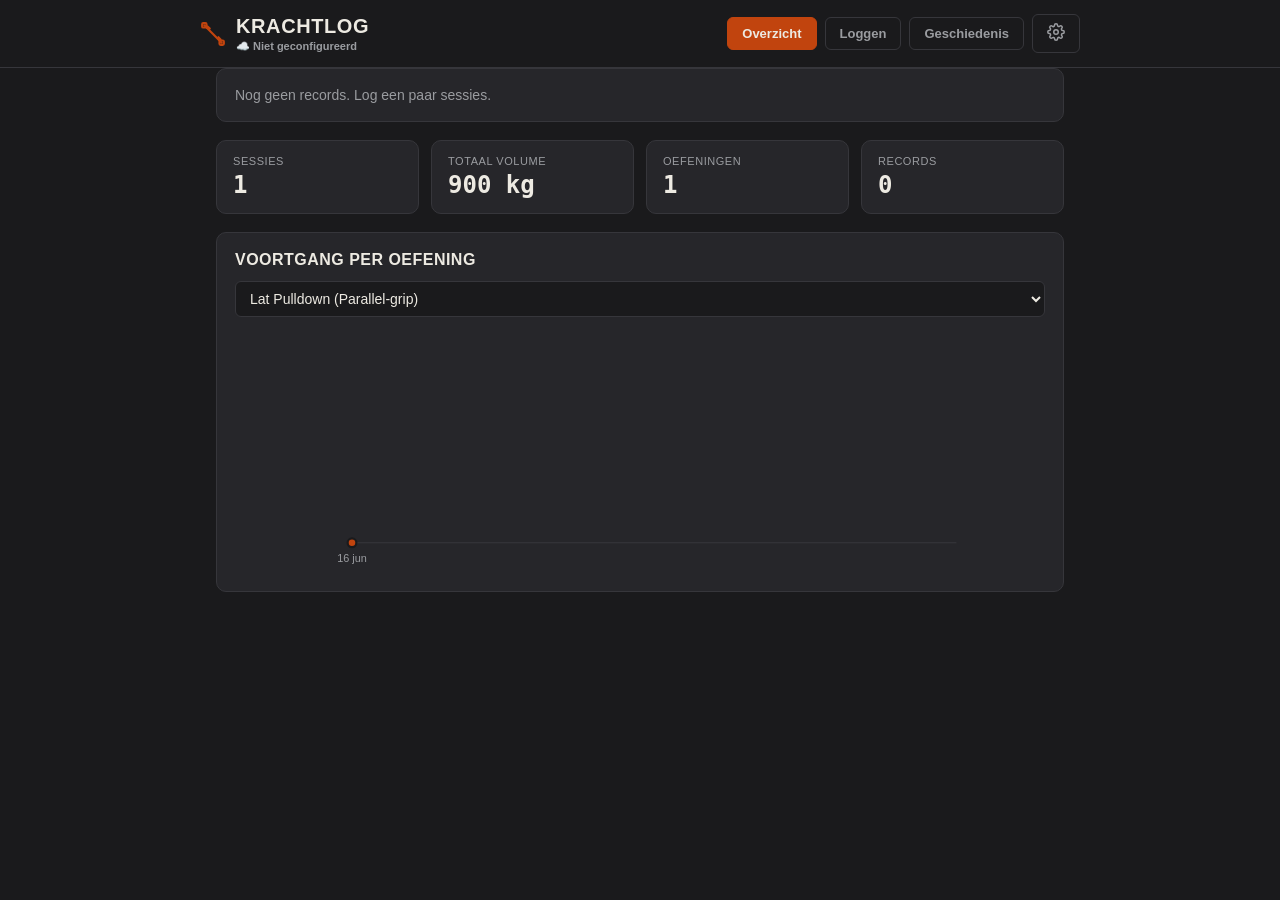
==== index.html @ 27d7403f "Rename main.html to index.html" ====
<!DOCTYPE html>
<html lang="nl">
<head>
<meta charset="UTF-8">
<meta name="viewport" content="width=device-width, initial-scale=1.0">
<title>KrachtLog Cloud</title>
<style>
  :root {  
    --graphite:#1A1A1C; --iron:#26262A; --border:#36363B;  
    --chalk:#EDEAE2; --steel:#9A9CA0; --rust:#C1440E; --brass:#C9A227;  
  }  
  * { box-sizing: border-box; }  
  body {  
    margin: 0; background: var(--graphite); color: var(--chalk);  
    font-family: -apple-system, BlinkMacSystemFont, "Segoe UI", Roboto, Helvetica, Arial, sans-serif;  
  }  
  .mono { font-family: ui-monospace, SFMono-Regular, Menlo, Consolas, monospace; }  
  .display { text-transform: uppercase; font-weight: 700; letter-spacing: 0.03em; }  
  .wrap { max-width: 880px; margin: 0 auto; padding: 0 16px; }  
  header { position: sticky; top: 0; z-index: 10; background: var(--graphite); border-bottom: 1px solid var(--border); }  
  .header-inner { display: flex; align-items: center; justify-content: space-between; flex-wrap: wrap; gap: 12px; padding: 14px 0; }  
  .brand { display: flex; align-items: center; gap: 10px; }  
  .brand-icon { width: 26px; height: 26px; flex-shrink: 0; }  
  .brand h1 { font-size: 20px; margin: 0; }  
  .brand p { margin: 1px 0 0; font-size: 11px; color: var(--steel); }  
  nav { display: flex; gap: 8px; flex-wrap: wrap; align-items: center; }  
  .tab-btn {  
    padding: 8px 14px; border-radius: 6px; font-size: 13px; font-weight: 600;  
    border: 1px solid var(--border); background: transparent; color: var(--steel); cursor: pointer;  
  }  
  .tab-btn.active { background: var(--rust); border-color: var(--rust); color: var(--chalk); }  
  main { padding: 20px 0 60px; }  
  .card { background: var(--iron); border: 1px solid var(--border); border-radius: 10px; padding: 18px; margin-bottom: 18px; }  
  .flex { display: flex; }  
  .between { justify-content: space-between; }  
  .center-v { align-items: center; }  
  .wrap-gap { flex-wrap: wrap; gap: 12px; }  
  .stat-grid { display: grid; grid-template-columns: repeat(2,1fr); gap: 12px; margin-bottom: 18px; }  
  @media (min-width: 640px) { .stat-grid { grid-template-columns: repeat(4,1fr); } }  
  .stat-card { background: var(--iron); border: 1px solid var(--border); border-radius: 10px; padding: 14px 16px; }  
  .stat-label { font-size: 11px; color: var(--steel); text-transform: uppercase; letter-spacing: 0.05em; }  
  .stat-value { font-size: 24px; font-weight: 600; margin-top: 4px; }  
  .section-title { font-size: 16px; font-weight: 600; margin: 0 0 12px; text-transform: uppercase; letter-spacing: 0.03em; }  
  input, select, textarea {  
    background: var(--graphite); border: 1px solid var(--border); border-radius: 6px;  
    padding: 8px 10px; color: var(--chalk); font-size: 14px; width: 100%; font-family: inherit;  
  }  
  input:focus, select:focus, textarea:focus, button:focus { outline: 2px solid var(--rust); outline-offset: 1px; }  
  .field { display: flex; flex-direction: column; gap: 4px; margin-bottom: 14px; }  
  .field-label { font-size: 11px; color: var(--steel); font-weight: 600; text-transform: uppercase; letter-spacing: 0.05em; }  
  .grid3 { display: grid; grid-template-columns: 1fr 1fr 1fr; gap: 10px; }  
  .btn-primary {  
    background: var(--rust); color: var(--chalk); border: none; border-radius: 6px;  
    padding: 10px 16px; font-weight: 600; font-size: 14px; cursor: pointer;  
    display: inline-flex; align-items: center; gap: 6px;  
  }  
  .btn-secondary {  
    background: transparent; border: 1px solid var(--border); color: var(--steel);  
    border-radius: 6px; padding: 8px 12px; cursor: pointer; font-size: 13px;  
  }  
  .btn-link { background: none; border: none; color: var(--steel); text-decoration: underline; cursor: pointer; font-size: 12px; }  
  .btn-danger { background: var(--rust); color: var(--chalk); border: none; border-radius: 4px; padding: 4px 8px; font-size: 11px; cursor: pointer; }  
  .icon-btn { background: transparent; border: none; color: var(--steel); cursor: pointer; padding: 4px; flex-shrink: 0; }  
  .error-text { color: var(--rust); font-size: 13px; margin-bottom: 10px; }  
  .empty { color: var(--steel); font-size: 14px; padding: 20px; text-align: center; }  
  .history-group { background: var(--iron); border: 1px solid var(--border); border-radius: 10px; overflow: hidden; margin-bottom: 12px; }  
  .history-head { display: flex; align-items: center; gap: 8px; padding: 10px 16px; border-bottom: 1px solid var(--border); background: rgba(255,255,255,0.02); }  
  .dot { width: 8px; height: 8px; border-radius: 50%; flex-shrink: 0; }  
  .history-row { display: flex; align-items: flex-start; justify-content: space-between; gap: 12px; padding: 10px 16px; border-bottom: 1px solid var(--border); }  
  .history-row:last-child { border-bottom: none; }  
  .pr-badge { font-size: 10px; font-weight: 700; color: var(--graphite); background: var(--brass); border-radius: 4px; padding: 1px 6px; letter-spacing: 0.04em; }  
  .notes { font-size: 12px; color: var(--steel); margin-top: 4px; font-style: italic; }  
  .plate-pr { display: flex; align-items: center; flex-shrink: 0; }  
  .plate-pr .bar { width: 20px; height: 6px; background: var(--steel); border-radius: 2px; }  
  .plate-pr .disc {  
    border-radius: 50%; display: flex; align-items: center; justify-content: center;  
    border: 3px solid var(--graphite); margin: 0 -2px; box-shadow: inset 0 0 0 4px rgba(0,0,0,0.18);  
  }  
  .toast {  
    position: fixed; bottom: 20px; left: 50%; transform: translateX(-50%);  
    background: var(--iron); border: 1px solid var(--brass); padding: 10px 18px;  
    border-radius: 8px; font-size: 13px; z-index: 50;  
  }  
  .banner { padding: 10px 14px; border-radius: 6px; background: rgba(193,68,14,0.15); border: 1px solid var(--rust); font-size: 13px; margin-bottom: 16px; }  
  .chart-svg { width: 100%; height: 240px; }  
  .search-wrap { position: relative; flex: 1; min-width: 160px; }  
  .search-wrap input { padding-left: 30px; }  
  .search-icon { position: absolute; left: 9px; top: 50%; transform: translateY(-50%); color: var(--steel); }  
  .privacy-note { margin: 2px 0 0; font-size: 11px; color: var(--steel); }  
  .cloud-status { font-size: 11px; font-weight: bold; margin-top: 2px; }
</style>
</head>
<body>
<div id="app"></div>

<script>
(function () {
  "use strict";

  var STORAGE_KEY = "krachtlog-entries-v1";
  var CONFIG_KEY = "krachtlog-gh-config";
  var ROUTINE_COLORS = { "Push": "#C1440E", "Pull A": "#C9A227", "Pull B": "#5C7A8A", "Legs": "#6B7A4A" };
  var FALLBACK_PALETTE = ["#8B6F9E", "#9E6F6F", "#6F9E8B", "#9E9E6F"];

  function routineColor(r) {
    if (ROUTINE_COLORS[r]) return ROUTINE_COLORS[r];
    var hash = 0;
    for (var i = 0; i < r.length; i++) hash = (hash * 31 + r.charCodeAt(i)) % FALLBACK_PALETTE.length;
    return FALLBACK_PALETTE[Math.abs(hash) % FALLBACK_PALETTE.length];
  }

  function esc(s) {
    return String(s == null ? "" : s).replace(/[&<>"']/g, function (c) {
      return { "&": "&amp;", "<": "&lt;", ">": "&gt;", '"': "&quot;", "'": "&#39;" }[c];
    });
  }

  var SEED_DATA = [
    { id: "s1", date: "2026-06-16", routine: "Pull A", exercise: "Lat Pulldown (Parallel-grip)", weight: 25, sets: 3, reps: 12, notes: "Strong focus on pulling from elbows" }
  ];

  // ---- state ----
  var entries = [];
  var config = { token: "", repo: "", username: "", filename: "gym-data.json" };
  var tab = "overzicht";
  var confirmDeleteId = null;
  var confirmWipe = false;
  var filterRoutine = "all";
  var search = "";
  var selectedExercise = "";
  var lastDate = todayISO();
  var lastRoutine = "";
  var toastMsg = "";
  var toastTimer = null;
  var syncState = "Niet geconfigureerd";

  function todayISO() {
    var d = new Date();
    return d.getFullYear() + "-" + String(d.getMonth() + 1).padStart(2, "0") + "-" + String(d.getDate()).padStart(2, "0");
  }

  // ---- Load initial config ----
  try {
    var rawConfig = localStorage.getItem(CONFIG_KEY);
    if (rawConfig) config = Object.assign(config, JSON.parse(rawConfig));
  } catch(e) {}

  // ---- Cloud Sync Mechanisms ----
  function isConfigured() {
    return config.token && config.repo && config.username;
  }

  function loadEntries() {
    // Fallback lokaal laden
    try {
      var raw = localStorage.getItem(STORAGE_KEY);
      if (raw) { entries = JSON.parse(raw); }
    } catch (e) { }

    if (!isConfigured()) {
      if (entries.length === 0) entries = SEED_DATA.slice();
      render();
      return;
    }

    syncState = "Laden uit GitHub...";
    render();

    var url = `https://api.github.com/repos/${config.username}/${config.repo}/contents/${config.filename}`;
    fetch(url, {
      headers: { "Authorization": "token " + config.token, "Cache-Control": "no-cache" }
    })
    .then(function(res) {
      if (res.status === 404) {
        // Bestand bestaat nog niet in repo, push huidige data direct
        saveEntries(true);
        throw new Error("NewFile");
      }
      return res.json();
    })
    .then(function(data) {
      var decoded = decodeURIComponent(escape(atob(data.content.replace(/\s/g, ""))));
      entries = JSON.parse(decoded);
      localStorage.setItem(STORAGE_KEY, decoded);
      syncState = "Gesynchroniseerd met GitHub";
      render();
    })
    .catch(function(err) {
      if (err.message !== "NewFile") {
        syncState = "Offline mode (Gebruikt lokale cache)";
        render();
      }
    });
  }

  function saveEntries(isInitial) {
    try { localStorage.setItem(STORAGE_KEY, JSON.stringify(entries)); } catch (e) {}

    if (!isConfigured()) { render(); return; }

    syncState = "Opslaan in GitHub...";
    render();

    var url = `https://api.github.com/repos/${config.username}/${config.repo}/contents/${config.filename}`;
    
    // Haal eerst de SHA op als het geen gedwongen initial push is
    fetch(url, {
      headers: { "Authorization": "token " + config.token, "Cache-Control": "no-cache" }
    })
    .then(function(res) { return res.status === 200 ? res.json() : { sha: null }; })
    .then(function(fileData) {
      var contentPayload = btoa(unescape(encodeURIComponent(JSON.stringify(entries, null, 2))));
      var bodyObj = {
        message: "Gym Log Update — " + new Date().toISOString(),
        content: contentPayload
      };
      if (fileData.sha) bodyObj.sha = fileData.sha;

      return fetch(url, {
        method: "PUT",
        headers: { "Authorization": "token " + config.token, "Content-Type": "application/json" },
        body: JSON.stringify(bodyObj)
      });
    })
    .then(function(res) {
      if (!res.ok) throw new Error();
      syncState = "Gesynchroniseerd met GitHub";
      showToast("Cloud-sync succesvol");
      render();
    })
    .catch(function() {
      syncState = "Fout bij opslaan! (Lokaal bewaard)";
      render();
    });
  }

  function formatDateNL(iso, opts) {
    var d = new Date(iso + "T00:00:00");
    return d.toLocaleDateString("nl-NL", opts || { day: "numeric", month: "long", year: "numeric" });
  }
  function formatDateShort(iso) {
    var d = new Date(iso + "T00:00:00");
    return d.toLocaleDateString("nl-NL", { day: "numeric", month: "short" });
  }

  function computeAnalytics(list) {
    var byExercise = {};
    list.forEach(function (e) { (byExercise[e.exercise] = byExercise[e.exercise] || []).push(e); });
    var prKeys = {};
    var dailyMaxMap = {};
    var exerciseSeries = {};
    Object.keys(byExercise).forEach(function (ex) {
      var byDate = {};
      byExercise[ex].forEach(function (e) { byDate[e.date] = Math.max(byDate[e.date] || 0, e.weight); });
      var dates = Object.keys(byDate).sort();
      var runningMax = -Infinity;
      var series = [];
      dates.forEach(function (d, i) {
        var w = byDate[d];
        var isPR = i > 0 && w > runningMax;
        if (isPR) prKeys[ex + "|" + d] = true;
        dailyMaxMap[ex + "|" + d] = w;
        series.push({ date: d, weight: w, isPR: isPR });
        runningMax = Math.max(runningMax, w);
      });
      exerciseSeries[ex] = series;
    });
    return { prKeys: prKeys, dailyMaxMap: dailyMaxMap, exerciseSeries: exerciseSeries };
  }

  function uniqueSorted(arr) {
    var seen = {}; var out = [];
    arr.forEach(function (v) { if (!seen[v]) { seen[v] = true; out.push(v); } });
    return out.sort();
  }

  function showToast(msg) {
    toastMsg = msg;
    var el = document.getElementById("toast");
    if (el) { el.textContent = msg; el.style.display = "block"; }
    if (toastTimer) clearTimeout(toastTimer);
    toastTimer = setTimeout(function () {
      toastMsg = "";
      var t = document.getElementById("toast");
      if (t) t.style.display = "none";
    }, 2200);
  }

  function buildChartSVG(series) {
    if (!series || series.length === 0) return '<div class="empty">Nog geen data voor deze oefening.</div>';
    var w = 600, h = 220, padL = 36, padR = 10, padT = 14, padB = 24;
    var weights = series.map(function (s) { return s.weight; });
    var minW = Math.min.apply(null, weights), maxW = Math.max.apply(null, weights);
    var range = (maxW - minW) || 1;
    var stepX = series.length > 1 ? (w - padL - padR) / (series.length - 1) : 0;
    function x(i) { return padL + i * stepX; }
    function y(val) { return h - padB - ((val - minW) / range) * (h - padT - padB); }
    var points = series.map(function (s, i) { return x(i) + "," + y(s.weight); }).join(" ");
    var dots = series.map(function (s, i) {
      var c = s.isPR ? "#C9A227" : "#C1440E";
      var r = s.isPR ? 6 : 4;
      return '<circle cx="' + x(i) + '" cy="' + y(s.weight) + '" r="' + r + '" fill="' + c + '" stroke="#1A1A1C" stroke-width="2"><title>' +
        esc(formatDateNL(s.date)) + " \u2014 " + s.weight + " kg" + (s.isPR ? " \u00b7 Nieuw record" : "") + "</title></circle>";
    }).join("");
    var showAll = series.length <= 6;
    var labels = series.map(function (s, i) {
      if (showAll || i === 0 || i === series.length - 1) {
        return '<text x="' + x(i) + '" y="' + (h - 6) + '" font-size="10" fill="#9A9CA0" text-anchor="middle">' + esc(formatDateShort(s.date)) + "</text>";
      }
      return "";
    }).join("");
    return '<svg viewBox="0 0 ' + w + " " + h + '" class="chart-svg" preserveAspectRatio="xMidYMid meet">' +
      '<line x1="' + padL + '" y1="' + (h - padB) + '" x2="' + (w - padR) + '" y2="' + (h - padB) + '" stroke="#36363B" />' +
      '<polyline points="' + points + '" fill="none" stroke="#C1440E" stroke-width="2" />' +
      dots + labels + "</svg>";
  }

  var ICON_DUMBBELL = '<svg class="brand-icon" viewBox="0 0 24 24" fill="none" stroke="#C1440E" stroke-width="2" stroke-linecap="round" stroke-linejoin="round"><path d="M6.5 6.5 17.5 17.5"/><path d="M4 4l2.5 2.5"/><path d="M17.5 17.5 20 20"/><rect x="2" y="2" width="4" height="4" rx="1"/><rect x="18" y="18" width="4" height="4" rx="1"/><path d="M9 7l-2-2"/><path d="M19 17l-2-2"/></svg>';
  var ICON_TROPHY = '<svg width="14" height="14" viewBox="0 0 24 24" fill="none" stroke="#C9A227" stroke-width="2"><path d="M8 21h8M12 17v4M7 4h10v5a5 5 0 0 1-10 0V4Z"/><path d="M7 5H4a3 3 0 0 0 3 4M17 5h3a3 3 0 0 1-3 4"/></svg>';
  var ICON_TRASH = '<svg width="15" height="15" viewBox="0 0 24 24" fill="none" stroke="currentColor" stroke-width="2"><path d="M3 6h18M8 6V4a2 2 0 0 1 2-2h4a2 2 0 0 1 2 2v2m3 0-1 14a2 2 0 0 1-2 2H7a2 2 0 0 1-2-2L4 6"/></svg>';
  var ICON_SEARCH = '<svg width="14" height="14" viewBox="0 0 24 24" fill="none" stroke="#9A9CA0" stroke-width="2"><circle cx="11" cy="11" r="7"/><path d="m20 20-3-3"/></svg>';
  var ICON_PLUS = '<svg width="16" height="16" viewBox="0 0 24 24" fill="none" stroke="currentColor" stroke-width="2"><path d="M12 5v14M5 12h14"/></svg>';
  var ICON_COG = '<svg width="18" height="18" viewBox="0 0 24 24" fill="none" stroke="currentColor" stroke-width="2" stroke-linecap="round" stroke-linejoin="round"><circle cx="12" cy="12" r="3"/><path d="M19.4 15a1.65 1.65 0 0 0 .33 1.82l.06.06a2 2 0 1 1-2.83 2.83l-.06-.06a1.65 1.65 0 0 0-1.82-.33 1.65 1.65 0 0 0-1 1.51V21a2 2 0 0 1-4 0v-.09A1.65 1.65 0 0 0 9 19.4a1.65 1.65 0 0 0-1.82.33l-.06.06a2 2 0 1 1-2.83-2.83l.06-.06a1.65 1.65 0 0 0 .33-1.82 1.65 1.65 0 0 0-1.51-1H3a2 2 0 0 1 0-4h.09A1.65 1.65 0 0 0 4.6 9a1.65 1.65 0 0 0-.33-1.82l-.06-.06a2 2 0 1 1 2.83-2.83l.06.06a1.65 1.65 0 0 0 1.82.33H9a1.65 1.65 0 0 0 1-1.51V3a2 2 0 0 1 4 0v.09a1.65 1.65 0 0 0 1 1.51 1.65 1.65 0 0 0 1.82-.33l.06-.06a2 2 0 1 1 2.83 2.83l-.06.06a1.65 1.65 0 0 0-.33 1.82V9a1.65 1.65 0 0 0 1.51 1H21a2 2 0 0 1 0 4h-.09a1.65 1.65 0 0 0-1.51 1z"/></svg>';

  function PlatePR(weight, maxScale, isPR) {
    var ratio = Math.min(Math.sqrt(weight / Math.max(maxScale, 1)), 1);
    var size = Math.round(30 + ratio * 46);
    var color = isPR ? "var(--brass)" : "var(--rust)";
    var fontSize = size > 60 ? 15 : 12;
    return '<div class="plate-pr"><div class="bar"></div>' +
      '<div class="disc" style="width:' + size + "px;height:" + size + "px;background:" + color + ';font-size:' + fontSize + 'px;">' + weight + "</div>" +
      '<div class="bar"></div></div>';
  }

  function getExerciseNames() { return uniqueSorted(entries.map(function (e) { return e.exercise; })); }
  function getRoutineNames() { return uniqueSorted(entries.map(function (e) { return e.routine; })); }

  function getStats(analytics) {
    var sessions = uniqueSorted(entries.map(function (e) { return e.date; })).length;
    var totalVolume = entries.reduce(function (sum, e) { return sum + e.weight * e.sets * e.reps; }, 0);
    return {
      sessions: sessions,
      totalVolume: Math.round(totalVolume),
      exerciseCount: getExerciseNames().length,
      prCount: Object.keys(analytics.prKeys).length
    };
  }

  function getLatestPR(analytics) {
    var bestDate = null;
    Object.keys(analytics.prKeys).forEach(function (k) {
      var d = k.split("|")[1];
      if (!bestDate || d > bestDate) bestDate = d;
    });
    if (!bestDate) return null;
    var candidates = entries.filter(function (e) {
      var key = e.exercise + "|" + e.date;
      return e.date === bestDate && analytics.prKeys[key] && e.weight === analytics.dailyMaxMap[key];
    });
    if (candidates.length === 0) return null;
    candidates.sort(function (a, b) { return b.weight - a.weight; });
    var top = candidates[0];
    var series = analytics.exerciseSeries[top.exercise] || [];
    var idx = -1;
    series.forEach(function (s, i) { if (s.date === top.date) idx = i; });
    var prevWeight = idx > 0 ? series[idx - 1].weight : null;
    return Object.assign({}, top, { others: candidates.length - 1, prevWeight: prevWeight });
  }

  function render() {
    var analytics = computeAnalytics(entries);
    var exerciseNames = getExerciseNames();
    if (!selectedExercise || exerciseNames.indexOf(selectedExercise) === -1) {
      var bestKey = null;
      Object.keys(analytics.prKeys).forEach(function (k) {
        if (!bestKey || k.split("|")[1] > bestKey.split("|")[1]) bestKey = k;
      });
      selectedExercise = bestKey ? bestKey.split("|")[0] : (exerciseNames[0] || "");
    }

    var html = "";
    html += '<div class="toast" id="toast" style="display:' + (toastMsg ? "block" : "none") + ';">' + esc(toastMsg) + "</div>";
    html += '<header><div class="wrap header-inner">';
    html += '<div class="brand">' + ICON_DUMBBELL + '<div><h1 class="display">KrachtLog</h1><div class="cloud-status" style="color:' + (syncState.indexOf('Gesynchroniseerd') !== -1 ? 'var(--brass)' : 'var(--steel)') + ';">☁️ ' + esc(syncState) + '</div></div></div>';
    html += "<nav>";
    [["overzicht", "Overzicht"], ["loggen", "Loggen"], ["geschiedenis", "Geschiedenis"], ["settings", ICON_COG]].forEach(function (t) {
      html += '<button class="tab-btn ' + (tab === t[0] ? "active" : "") + '" data-action="set-tab" data-tab="' + t[0] + '">' + t[1] + "</button>";
    });
    html += "</nav></div></header>";

    html += '<main class="wrap">';

    if (tab === "overzicht") html += renderOverzicht(analytics, exerciseNames);
    else if (tab === "loggen") html += renderLoggen();
    else if (tab === "settings") html += renderSettings();
    else html += renderGeschiedenis(analytics);

    html += "</main>";

    document.getElementById("app").innerHTML = html;

    if (tab === "overzicht") {
      var cc = document.getElementById("chart-container");
      if (cc) cc.innerHTML = buildChartSVG(analytics.exerciseSeries[selectedExercise]);
    }
  }

  function renderOverzicht(analytics, exerciseNames) {
    var html = "";
    var latestPR = getLatestPR(analytics);
    var maxW = Math.max.apply(null, entries.map(function (e) { return e.weight; }).concat([1]));

    if (latestPR) {
      var deltaTxt = "";
      if (latestPR.prevWeight != null) {
        var delta = (latestPR.weight - latestPR.prevWeight);
        deltaTxt = " \u00b7 +" + (Math.round(delta * 10) / 10) + " kg t.o.v. vorige keer";
      }
      var othersTxt = latestPR.others > 0 ? " \u00b7 +" + latestPR.others + (latestPR.others > 1 ? " andere records" : " ander record") + " die dag" : "";
      html += '<div class="card"><div class="flex between wrap-gap center-v">';
      html += '<div><div class="flex center-v" style="gap:6px;color:var(--brass);font-size:12px;font-weight:600;text-transform:uppercase;letter-spacing:.06em;">' + ICON_TROPHY + " Laatste record</div>";
      html += '<h2 style="font-family:inherit;font-size:22px;margin:6px 0 2px;font-weight:600;">' + esc(latestPR.exercise) + "</h2>";
      html += '<p style="margin:0;font-size:13px;color:var(--steel);">' + esc(formatDateNL(latestPR.date)) + deltaTxt + othersTxt + "</p></div>";
      html += PlatePR(latestPR.weight, maxW, true);
      html += "</div></div>";
    } else {
      html += '<div class="card" style="color:var(--steel);font-size:14px;">Nog geen records. Log een paar sessies.</div>';
    }

    var stats = getStats(analytics);
    html += '<div class="stat-grid">';
    [["Sessies", stats.sessions], ["Totaal volume", stats.totalVolume.toLocaleString("nl-NL") + " kg"], ["Oefeningen", stats.exerciseCount], ["Records", stats.prCount]].forEach(function (s) {
      html += '<div class="stat-card"><div class="stat-label">' + s[0] + '</div><div class="stat-value mono">' + s[1] + "</div></div>";
    });
    html += "</div>";

    html += '<div class="card">';
    html += '<div class="flex between wrap-gap center-v" style="margin-bottom:12px;"><h3 class="section-title" style="margin:0;">Voortgang per oefening</h3>';
    if (exerciseNames.length > 0) {
      html += '<select id="exercise-select">';
      exerciseNames.forEach(function (ex) {
        html += '<option value="' + esc(ex) + '"' + (ex === selectedExercise ? " selected" : "") + ">" + esc(ex) + "</option>";
      });
      html += "</select>";
    }
    html += '</div><div id="chart-container"></div></div>';
    return html;
  }

  function renderLoggen() {
    var routineNames = getRoutineNames();
    var exerciseNames = getExerciseNames();
    var html = '<form id="log-form" class="card" style="max-width:480px;">';
    html += '<h2 class="section-title">Sessie loggen</h2>';
    html += '<div class="field"><span class="field-label">Datum *</span><input type="date" name="date" value="' + esc(lastDate) + '"></div>';
    html += '<div class="field"><span class="field-label">Routine *</span><input list="routine-options" name="routine" value="' + esc(lastRoutine) + '" placeholder="bv. Push"><datalist id="routine-options">';
    routineNames.forEach(function (r) { html += '<option value="' + esc(r) + '">'; });
    html += '</datalist></div>';
    html += '<div class="field"><span class="field-label">Oefening *</span><input list="exercise-options" name="exercise" placeholder="bv. Lat Pulldown"><datalist id="exercise-options">';
    exerciseNames.forEach(function (x) { html += '<option value="' + esc(x) + '">'; });
    html += '</datalist></div>';
    html += '<div class="grid3">';
    html += '<div class="field"><span class="field-label">Gewicht (kg) *</span><input type="number" step="0.5" min="0" name="weight"></div>';
    html += '<div class="field"><span class="field-label">Sets *</span><input type="number" min="1" name="sets" value="3"></div>';
    html += '<div class="field"><span class="field-label">Reps *</span><input type="number" min="1" name="reps" value="12"></div>';
    html += '</div>';
    html += '<div class="field"><span class="field-label">Notities</span><textarea name="notes" rows="2" placeholder="Optioneel"></textarea></div>';
    html += '<div id="form-error" class="error-text" style="display:none;"></div>';
    html += '<button type="submit" class="btn-primary">' + ICON_PLUS + " Sessie toevoegen</button>";
    html += "</form>";
    return html;
  }

  function renderSettings() {
    var html = '<form id="settings-form" class="card" style="max-width:480px;">';
    html += '<h2 class="section-title">GitHub Sync Instellingen</h2>';
    html += '<p style="font-size:12px;color:var(--steel);">Sla je data op in een private GitHub repository om verlies te voorkomen.</p>';
    html += '<div class="field"><span class="field-label">GitHub Username</span><input type="text" name="username" value="' + esc(config.username) + '" placeholder="bv. janjansen"></div>';
    html += '<div class="field"><span class="field-label">Private Repo Naam</span><input type="text" name="repo" value="' + esc(config.repo) + '" placeholder="bv. gym-data"></div>';
    html += '<div class="field"><span class="field-label">Personal Access Token (PAT)</span><input type="password" name="token" value="' + esc(config.token) + '" placeholder="ghp_xxxxxxxxxxxx"></div>';
    html += '<button type="submit" class="btn-primary">Instellingen Opslaan</button>';
    html += '</form>';
    return html;
  }

  function buildHistoryListHTML(analytics) {
    var filtered = entries.filter(function (e) {
      if (filterRoutine !== "all" && e.routine !== filterRoutine) return false;
      if (search.trim() && e.exercise.toLowerCase().indexOf(search.trim().toLowerCase()) === -1) return false;
      return true;
    });
    var groups = {};
    var order = [];
    filtered.forEach(function (e) {
      if (!groups[e.date]) { groups[e.date] = []; order.push(e.date); }
      groups[e.date].push(e);
    });
    order.sort().reverse();

    var html = "";
    if (order.length === 0) html += '<div class="empty">Geen sessies gevonden.</div>';
    order.forEach(function (date) {
      var dayEntries = groups[date];
      html += '<div class="history-group"><div class="history-head"><span class="dot" style="background:' + routineColor(dayEntries[0].routine) + ';"></span>';
      html += '<span style="font-weight:600;font-size:14px;">' + esc(formatDateNL(date)) + '</span><span style="font-size:12px;color:var(--steel);">\u00b7 ' + esc(dayEntries[0].routine) + "</span></div><div>";
      dayEntries.forEach(function (entry) {
        var key = entry.exercise + "|" + entry.date;
        var isPRRow = analytics.prKeys[key] && entry.weight === analytics.dailyMaxMap[key];
        html += '<div class="history-row"><div style="flex:1;min-width:0;">';
        html += '<div class="flex center-v" style="gap:6px;flex-wrap:wrap;"><span style="font-weight:500;font-size:14px;">' + esc(entry.exercise) + "</span>";
        if (isPRRow) html += '<span class="pr-badge">PR</span>';
        html += "</div>";
        html += '<div class="mono" style="font-size:13px;color:var(--steel);margin-top:2px;">' + entry.weight + " kg \u00b7 " + entry.sets + " \u00d7 " + entry.reps + "</div>";
        if (entry.notes) html += '<div class="notes">' + esc(entry.notes) + "</div>";
        html += "</div>";
        if (confirmDeleteId === entry.id) {
          html += '<div class="flex center-v" style="gap:4px;flex-shrink:0;">';
          html += '<button class="btn-danger" data-action="confirm-delete" data-id="' + entry.id + '">Ja</button>';
          html += '<button class="btn-secondary" style="padding:4px 8px;font-size:11px;" data-action="cancel-delete">Nee</button></div>';
        } else {
          html += '<button class="icon-btn" data-action="ask-delete" data-id="' + entry.id + '" aria-label="Verwijderen">' + ICON_TRASH + "</button>";
        }
        html += "</div>";
      });
      html += "</div></div>";
    });
    return html;
  }

  function renderGeschiedenis(analytics) {
    var routineNames = getRoutineNames();
    var html = '<div class="card" style="margin-bottom:12px;"><div class="flex wrap-gap center-v">';
    html += '<select id="filter-routine" style="width:auto;"><option value="all">Alle routines</option>';
    routineNames.forEach(function (r) { html += '<option value="' + esc(r) + '"' + (r === filterRoutine ? " selected" : "") + ">" + esc(r) + "</option>"; });
    html += '</select>';
    html += '<div class="search-wrap">' + ICON_SEARCH.replace("<svg ", '<svg class="search-icon" ') + '<input id="search-input" placeholder="Zoek op oefening\u2026" value="' + esc(search) + '"></div>';
    html += "</div></div>";

    html += '<div id="history-list">' + buildHistoryListHTML(analytics) + "</div>";

    html += '<div style="margin-top:8px;text-align:right;">';
    if (confirmWipe) {
      html += '<span style="font-size:12px;color:var(--steel);">Weet je het zeker? ';
      html += '<button class="btn-link" data-action="confirm-wipe" style="color:var(--rust);font-weight:600;">Ja, wis alles</button> ';
      html += '<button class="btn-link" data-action="cancel-wipe">Annuleren</button></span>';
    } else {
      html += '<button class="btn-link" data-action="ask-wipe">Logboek lokaal wissen</button>';
    }
    html += "</div>";
    return html;
  }

  function handleAddEntry(form) {
    var date = form.elements["date"].value;
    var routine = form.elements["routine"].value.trim();
    var exercise = form.elements["exercise"].value.trim();
    var weight = parseFloat(form.elements["weight"].value);
    var sets = parseInt(form.elements["sets"].value, 10);
    var reps = parseInt(form.elements["reps"].value, 10);
    var notes = form.elements["notes"].value.trim();
    var errEl = document.getElementById("form-error");

    if (!date || !routine || !exercise || !form.elements["weight"].value || !form.elements["sets"].value || !form.elements["reps"].value) {
      errEl.textContent = "Vul alle verplichte velden in.";
      errEl.style.display = "block";
      return;
    }
    entries.push({
      id: "e-" + Date.now() + "-" + Math.random().toString(36).slice(2, 7),
      date: date, routine: routine, exercise: exercise, weight: weight, sets: sets, reps: reps, notes: notes
    });
    saveEntries();
    lastDate = date;
    lastRoutine = routine;
    showToast("Sessie toegevoegd");
    tab = "overzicht";
    render();
  }

  function handleSaveSettings(form) {
    config.username = form.elements["username"].value.trim();
    config.repo = form.elements["repo"].value.trim();
    config.token = form.elements["token"].value.trim();

    try {
      localStorage.setItem(CONFIG_KEY, JSON.stringify(config));
      showToast("Configificatie opgeslagen!");
      tab = "overzicht";
      loadEntries();
    } catch(e) {
      showToast("Opslaan config mislukt");
    }
  }

  // ---- event delegation ----
  document.addEventListener("click", function (e) {
    var el = e.target.closest("[data-action]");
    if (!el) return;
    var action = el.dataset.action;
    var id = el.dataset.id;
    if (action === "set-tab") { tab = el.dataset.tab; confirmDeleteId = null; render(); }
    else if (action === "ask-delete") { confirmDeleteId = id; var analytics = computeAnalytics(entries); document.getElementById("history-list").innerHTML = buildHistoryListHTML(analytics); }
    else if (action === "cancel-delete") { confirmDeleteId = null; var analytics = computeAnalytics(entries); document.getElementById("history-list").innerHTML = buildHistoryListHTML(analytics); }
    else if (action === "confirm-delete") {
      entries = entries.filter(function (x) { return x.id !== id; });
      saveEntries(); confirmDeleteId = null; showToast("Sessie verwijderd"); render();
    }
    else if (action === "ask-wipe") { confirmWipe = true; render(); }
    else if (action === "cancel-wipe") { confirmWipe = false; render(); }
    else if (action === "confirm-wipe") { entries = []; saveEntries(); confirmWipe = false; showToast("Logboek gewist"); render(); }
  });

  document.addEventListener("change", function (e) {
    if (e.target.id === "filter-routine") { filterRoutine = e.target.value; var analytics = computeAnalytics(entries); document.getElementById("history-list").innerHTML = buildHistoryListHTML(analytics); }
    else if (e.target.id === "exercise-select") { selectedExercise = e.target.value; var analytics = computeAnalytics(entries); document.getElementById("chart-container").innerHTML = buildChartSVG(analytics.exerciseSeries[selectedExercise]); }
  });

  document.addEventListener("input", function (e) {
    if (e.target.id === "search-input") { search = e.target.value; var analytics = computeAnalytics(entries); document.getElementById("history-list").innerHTML = buildHistoryListHTML(analytics); }
  });

  document.addEventListener("submit", function (e) {
    if (e.target.id === "log-form") { e.preventDefault(); handleAddEntry(e.target); }
    if (e.target.id === "settings-form") { e.preventDefault(); handleSaveSettings(e.target); }
  });

  // ---- init ----
  loadEntries();
})();
</script>
</body>
</html>
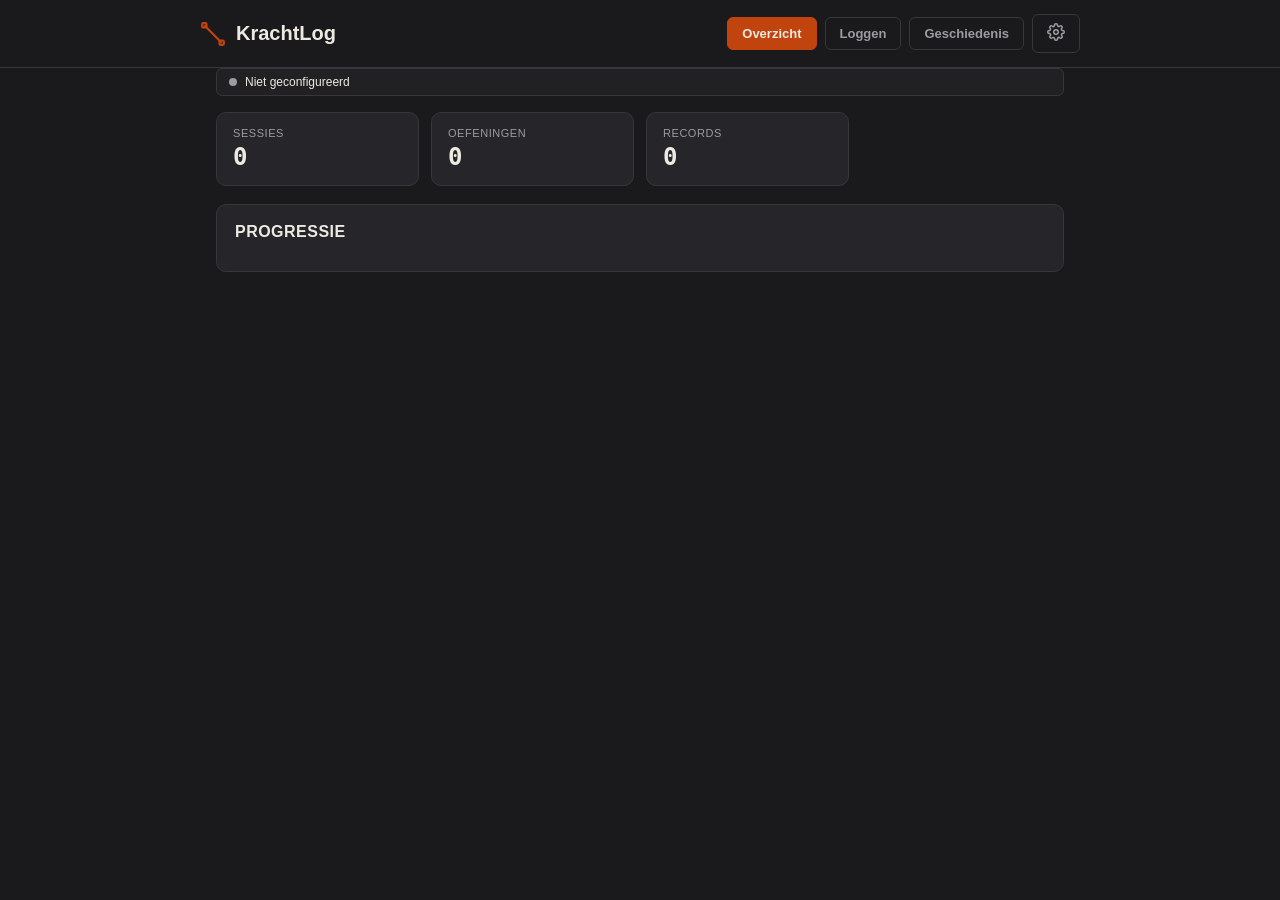
==== commit 5145af49: "Update fmt.Println message from 'Hello' to 'Goodbye'" ====
--- a/index.html
+++ b/index.html
@@ -3,7 +3,7 @@
 <head>
 <meta charset="UTF-8">
 <meta name="viewport" content="width=device-width, initial-scale=1.0">
-<title>KrachtLog Cloud</title>
+<title>KrachtLog</title>
 <style>
   :root {  
     --graphite:#1A1A1C; --iron:#26262A; --border:#36363B;  
@@ -22,7 +22,6 @@
   .brand { display: flex; align-items: center; gap: 10px; }  
   .brand-icon { width: 26px; height: 26px; flex-shrink: 0; }  
   .brand h1 { font-size: 20px; margin: 0; }  
-  .brand p { margin: 1px 0 0; font-size: 11px; color: var(--steel); }  
   nav { display: flex; gap: 8px; flex-wrap: wrap; align-items: center; }  
   .tab-btn {  
     padding: 8px 14px; border-radius: 6px; font-size: 13px; font-weight: 600;  
@@ -76,18 +75,17 @@
     border-radius: 50%; display: flex; align-items: center; justify-content: center;  
     border: 3px solid var(--graphite); margin: 0 -2px; box-shadow: inset 0 0 0 4px rgba(0,0,0,0.18);  
   }  
+  .cloud-bar { display: flex; align-items: center; gap: 8px; padding: 6px 12px; font-size: 12px; border-radius: 6px; margin-bottom: 16px; background: rgba(255,255,255,0.03); border: 1px solid var(--border); }  
+  .cloud-log { font-family: ui-monospace, monospace; font-size: 11px; background: #111; color: #ff8888; border: 1px solid var(--rust); padding: 8px; border-radius: 4px; margin-top: 8px; display: none; white-space: pre-wrap; word-break: break-all; }  
   .toast {  
     position: fixed; bottom: 20px; left: 50%; transform: translateX(-50%);  
     background: var(--iron); border: 1px solid var(--brass); padding: 10px 18px;  
     border-radius: 8px; font-size: 13px; z-index: 50;  
   }  
-  .banner { padding: 10px 14px; border-radius: 6px; background: rgba(193,68,14,0.15); border: 1px solid var(--rust); font-size: 13px; margin-bottom: 16px; }  
   .chart-svg { width: 100%; height: 240px; }  
   .search-wrap { position: relative; flex: 1; min-width: 160px; }  
   .search-wrap input { padding-left: 30px; }  
   .search-icon { position: absolute; left: 9px; top: 50%; transform: translateY(-50%); color: var(--steel); }  
-  .privacy-note { margin: 2px 0 0; font-size: 11px; color: var(--steel); }  
-  .cloud-status { font-size: 11px; font-weight: bold; margin-top: 2px; }
 </style>
 </head>
 <body>
@@ -97,8 +95,7 @@
 (function () {
   "use strict";
 
-  var STORAGE_KEY = "krachtlog-entries-v1";
-  var CONFIG_KEY = "krachtlog-gh-config";
+  var LOCAL_BACKUP_KEY = "krachtlog-local-fallback";
   var ROUTINE_COLORS = { "Push": "#C1440E", "Pull A": "#C9A227", "Pull B": "#5C7A8A", "Legs": "#6B7A4A" };
   var FALLBACK_PALETTE = ["#8B6F9E", "#9E6F6F", "#6F9E8B", "#9E9E6F"];
 
@@ -115,149 +112,145 @@
     });
   }
 
-  var SEED_DATA = [
-    { id: "s1", date: "2026-06-16", routine: "Pull A", exercise: "Lat Pulldown (Parallel-grip)", weight: 25, sets: 3, reps: 12, notes: "Strong focus on pulling from elbows" }
-  ];
-
-  // ---- state ----
+  // --- State ---
+  var config = { user: "", repo: "", token: "" };
   var entries = [];
-  var config = { token: "", repo: "", username: "", filename: "gym-data.json" };
+  var fileSha = null;
+  var cloudState = "unconfigured"; // 'unconfigured', 'loading', 'synced', 'error'
+  var cloudErrorLog = "";
   var tab = "overzicht";
+  
   var confirmDeleteId = null;
   var confirmWipe = false;
   var filterRoutine = "all";
   var search = "";
   var selectedExercise = "";
+  
   var lastDate = todayISO();
   var lastRoutine = "";
   var toastMsg = "";
   var toastTimer = null;
-  var syncState = "Niet geconfigureerd";
 
   function todayISO() {
     var d = new Date();
     return d.getFullYear() + "-" + String(d.getMonth() + 1).padStart(2, "0") + "-" + String(d.getDate()).padStart(2, "0");
   }
 
-  // ---- Load initial config ----
+  // Load configuration from local storage
   try {
-    var rawConfig = localStorage.getItem(CONFIG_KEY);
-    if (rawConfig) config = Object.assign(config, JSON.parse(rawConfig));
+    var savedConfig = localStorage.getItem("krachtlog-config-v2");
+    if (savedConfig) config = JSON.parse(savedConfig);
+    var savedLocal = localStorage.getItem(LOCAL_BACKUP_KEY);
+    if (savedLocal) entries = JSON.parse(savedLocal);
   } catch(e) {}
 
-  // ---- Cloud Sync Mechanisms ----
-  function isConfigured() {
-    return config.token && config.repo && config.username;
-  }
-
-  function loadEntries() {
-    // Fallback lokaal laden
-    try {
-      var raw = localStorage.getItem(STORAGE_KEY);
-      if (raw) { entries = JSON.parse(raw); }
-    } catch (e) { }
-
-    if (!isConfigured()) {
-      if (entries.length === 0) entries = SEED_DATA.slice();
+  function saveConfig() {
+    try { localStorage.setItem("krachtlog-config-v2", JSON.stringify(config)); } catch(e) {}
+  }
+  function saveLocalFallback() {
+    try { localStorage.setItem(LOCAL_BACKUP_KEY, JSON.stringify(entries)); } catch(e) {}
+  }
+
+  // --- GitHub API Sync engine ---
+  async function apiRequest(method, body) {
+    var url = "https://api.github.com/repos/" + config.user + "/" + config.repo + "/contents/gym-data.json";
+    var headers = {
+      "Authorization": "token " + config.token,
+      "Accept": "application/vnd.github.v3+json",
+      "Content-Type": "application/json"
+    };
+    var options = { method: method, headers: headers };
+    if (body) options.body = JSON.stringify(body);
+    return fetch(url, options);
+  }
+
+  async function syncFromCloud() {
+    if (!config.user || !config.repo || !config.token) {
+      cloudState = "unconfigured";
       render();
       return;
     }
-
-    syncState = "Laden uit GitHub...";
+    cloudState = "loading";
+    cloudErrorLog = "";
     render();
 
-    var url = `https://api.github.com/repos/${config.username}/${config.repo}/contents/${config.filename}`;
-    fetch(url, {
-      headers: { "Authorization": "token " + config.token, "Cache-Control": "no-cache" }
-    })
-    .then(function(res) {
+    try {
+      var res = await apiRequest("GET");
       if (res.status === 404) {
-        // Bestand bestaat nog niet in repo, push huidige data direct
-        saveEntries(true);
-        throw new Error("NewFile");
+        // Create initial file if not found
+        cloudErrorLog = "gym-data.json niet gevonden. Poging tot aanmaken...";
+        var createRes = await apiRequest("PUT", {
+          message: "Initialiseer logboek",
+          content: btoa(JSON.stringify(entries, null, 2))
+        });
+        if (createRes.ok) {
+          var data = await createRes.json();
+          fileSha = data.content.sha;
+          cloudState = "synced";
+        } else {
+          var errData = await createRes.json();
+          throw new Error("Aanmaken mislukt: " + errData.message);
+        }
+      } else if (res.ok) {
+        var data = await res.json();
+        fileSha = data.sha;
+        var rawContent = atob(data.content.replace(/\s/g, ''));
+        entries = JSON.parse(rawContent);
+        saveLocalFallback();
+        cloudState = "synced";
+      } else {
+        var errData = await res.json();
+        throw new Error("Server antwoordde met status " + res.status + ": " + errData.message);
       }
-      return res.json();
-    })
-    .then(function(data) {
-      var decoded = decodeURIComponent(escape(atob(data.content.replace(/\s/g, ""))));
-      entries = JSON.parse(decoded);
-      localStorage.setItem(STORAGE_KEY, decoded);
-      syncState = "Gesynchroniseerd met GitHub";
-      render();
-    })
-    .catch(function(err) {
-      if (err.message !== "NewFile") {
-        syncState = "Offline mode (Gebruikt lokale cache)";
-        render();
+    } catch(err) {
+      cloudState = "error";
+      cloudErrorLog = err.message;
+    }
+    render();
+  }
+
+  async function pushToCloud(updatedEntries) {
+    if (cloudState !== "synced" && cloudState !== "error") return;
+    try {
+      var body = {
+        message: "Update logboek: " + todayISO(),
+        content: btoa(JSON.stringify(updatedEntries, null, 2)),
+        sha: fileSha
+      };
+      var res = await apiRequest("PUT", body);
+      if (res.ok) {
+        var data = await res.json();
+        fileSha = data.content.sha;
+        entries = updatedEntries;
+        saveLocalFallback();
+        cloudState = "synced";
+        cloudErrorLog = "";
+      } else {
+        var errData = await res.json();
+        throw new Error("Push mislukt: " + errData.message);
       }
-    });
-  }
-
-  function saveEntries(isInitial) {
-    try { localStorage.setItem(STORAGE_KEY, JSON.stringify(entries)); } catch (e) {}
-
-    if (!isConfigured()) { render(); return; }
-
-    syncState = "Opslaan in GitHub...";
+    } catch (err) {
+      cloudState = "error";
+      cloudErrorLog = "Wijziging lokaal bewaard, maar cloud-push faalde: " + err.message;
+      entries = updatedEntries;
+      saveLocalFallback();
+    }
     render();
-
-    var url = `https://api.github.com/repos/${config.username}/${config.repo}/contents/${config.filename}`;
-    
-    // Haal eerst de SHA op als het geen gedwongen initial push is
-    fetch(url, {
-      headers: { "Authorization": "token " + config.token, "Cache-Control": "no-cache" }
-    })
-    .then(function(res) { return res.status === 200 ? res.json() : { sha: null }; })
-    .then(function(fileData) {
-      var contentPayload = btoa(unescape(encodeURIComponent(JSON.stringify(entries, null, 2))));
-      var bodyObj = {
-        message: "Gym Log Update — " + new Date().toISOString(),
-        content: contentPayload
-      };
-      if (fileData.sha) bodyObj.sha = fileData.sha;
-
-      return fetch(url, {
-        method: "PUT",
-        headers: { "Authorization": "token " + config.token, "Content-Type": "application/json" },
-        body: JSON.stringify(bodyObj)
-      });
-    })
-    .then(function(res) {
-      if (!res.ok) throw new Error();
-      syncState = "Gesynchroniseerd met GitHub";
-      showToast("Cloud-sync succesvol");
-      render();
-    })
-    .catch(function() {
-      syncState = "Fout bij opslaan! (Lokaal bewaard)";
-      render();
-    });
-  }
-
-  function formatDateNL(iso, opts) {
-    var d = new Date(iso + "T00:00:00");
-    return d.toLocaleDateString("nl-NL", opts || { day: "numeric", month: "long", year: "numeric" });
-  }
-  function formatDateShort(iso) {
-    var d = new Date(iso + "T00:00:00");
-    return d.toLocaleDateString("nl-NL", { day: "numeric", month: "short" });
-  }
-
+  }
+
+  // --- Analytics engine ---
   function computeAnalytics(list) {
     var byExercise = {};
     list.forEach(function (e) { (byExercise[e.exercise] = byExercise[e.exercise] || []).push(e); });
-    var prKeys = {};
-    var dailyMaxMap = {};
-    var exerciseSeries = {};
+    var prKeys = {}; var dailyMaxMap = {}; var exerciseSeries = {};
     Object.keys(byExercise).forEach(function (ex) {
       var byDate = {};
       byExercise[ex].forEach(function (e) { byDate[e.date] = Math.max(byDate[e.date] || 0, e.weight); });
       var dates = Object.keys(byDate).sort();
-      var runningMax = -Infinity;
-      var series = [];
+      var runningMax = -Infinity; var series = [];
       dates.forEach(function (d, i) {
         var w = byDate[d];
-        var isPR = i > 0 && w > runningMax;
+        var isPR = i === 0 || w > runningMax;
         if (isPR) prKeys[ex + "|" + d] = true;
         dailyMaxMap[ex + "|" + d] = w;
         series.push({ date: d, weight: w, isPR: isPR });
@@ -268,6 +261,15 @@
     return { prKeys: prKeys, dailyMaxMap: dailyMaxMap, exerciseSeries: exerciseSeries };
   }
 
+  function formatDateNL(iso, opts) {
+    if(!iso) return "";
+    var d = new Date(iso + "T00:00:00");
+    return d.toLocaleDateString("nl-NL", opts || { day: "numeric", month: "long", year: "numeric" });
+  }
+  function formatDateShort(iso) {
+    var d = new Date(iso + "T00:00:00");
+    return d.toLocaleDateString("nl-NL", { day: "numeric", month: "short" });
+  }
   function uniqueSorted(arr) {
     var seen = {}; var out = [];
     arr.forEach(function (v) { if (!seen[v]) { seen[v] = true; out.push(v); } });
@@ -280,14 +282,19 @@
     if (el) { el.textContent = msg; el.style.display = "block"; }
     if (toastTimer) clearTimeout(toastTimer);
     toastTimer = setTimeout(function () {
-      toastMsg = "";
-      var t = document.getElementById("toast");
-      if (t) t.style.display = "none";
+      toastMsg = ""; var t = document.getElementById("toast"); if (t) t.style.display = "none";
     }, 2200);
   }
 
+  // --- UI Templates ---
+  var ICON_DUMBBELL = '<svg class="brand-icon" viewBox="0 0 24 24" fill="none" stroke="#C1440E" stroke-width="2"><path d="M6.5 6.5 17.5 17.5M4 4l2.5 2.5M17.5 17.5 20 20"/><rect x="2" y="2" width="4" height="4" rx="1"/><rect x="18" y="18" width="4" height="4" rx="1"/></svg>';
+  var ICON_GEAR = '<svg width="18" height="18" viewBox="0 0 24 24" fill="none" stroke="currentColor" stroke-width="2"><circle cx="12" cy="12" r="3"/><path d="M19.4 15a1.65 1.65 0 0 0 .33 1.82l.06.06a2 2 0 1 1-2.83 2.83l-.06-.06a1.65 1.65 0 0 0-1.82-.33 1.65 1.65 0 0 0-1 1.51V21a2 2 0 0 1-4 0v-.09A1.65 1.65 0 0 0 9 19.4a1.65 1.65 0 0 0-1.82.33l-.06.06a2 2 0 1 1-2.83-2.83l.06-.06a1.65 1.65 0 0 0 .33-1.82 1.65 1.65 0 0 0-1.51-1H3a2 2 0 0 1 0-4h.09A1.65 1.65 0 0 0 4.6 9a1.65 1.65 0 0 0-.33-1.82l-.06-.06a2 2 0 1 1 2.83-2.83l.06.06a1.65 1.65 0 0 0 1.82.33H9a1.65 1.65 0 0 0 1-1.51V3a2 2 0 0 1 4 0v.09a1.65 1.65 0 0 0 1 1.51 1.65 1.65 0 0 0 1.82-.33l.06-.06a2 2 0 1 1 2.83 2.83l-.06.06a1.65 1.65 0 0 0-.33 1.82V9a1.65 1.65 0 0 0 1.51 1H21a2 2 0 0 1 0 4h-.09a1.65 1.65 0 0 0-1.51 1z"/></svg>';
+  var ICON_TROPHY = '<svg width="14" height="14" viewBox="0 0 24 24" fill="none" stroke="#C9A227" stroke-width="2"><path d="M8 21h8M12 17v4M7 4h10v5a5 5 0 0 1-10 0V4Z"/><path d="M7 5H4a3 3 0 0 0 3 4M17 5h3a3 3 0 0 1-3 4"/></svg>';
+  var ICON_TRASH = '<svg width="15" height="15" viewBox="0 0 24 24" fill="none" stroke="currentColor" stroke-width="2"><path d="M3 6h18M8 6V4a2 2 0 0 1 2-2h4a2 2 0 0 1 2 2v2m3 0-1 14a2 2 0 0 1-2 2H7a2 2 0 0 1-2-2L4 6"/></svg>';
+  var ICON_SEARCH = '<svg width="14" height="14" viewBox="0 0 24 24" fill="none" stroke="#9A9CA0" stroke-width="2"><circle cx="11" cy="11" r="7"/><path d="m20 20-3-3"/></svg>';
+
   function buildChartSVG(series) {
-    if (!series || series.length === 0) return '<div class="empty">Nog geen data voor deze oefening.</div>';
+    if (!series || series.length === 0) return '<div class="empty">Geen progressiedata.</div>';
     var w = 600, h = 220, padL = 36, padR = 10, padT = 14, padB = 24;
     var weights = series.map(function (s) { return s.weight; });
     var minW = Math.min.apply(null, weights), maxW = Math.max.apply(null, weights);
@@ -297,10 +304,7 @@
     function y(val) { return h - padB - ((val - minW) / range) * (h - padT - padB); }
     var points = series.map(function (s, i) { return x(i) + "," + y(s.weight); }).join(" ");
     var dots = series.map(function (s, i) {
-      var c = s.isPR ? "#C9A227" : "#C1440E";
-      var r = s.isPR ? 6 : 4;
-      return '<circle cx="' + x(i) + '" cy="' + y(s.weight) + '" r="' + r + '" fill="' + c + '" stroke="#1A1A1C" stroke-width="2"><title>' +
-        esc(formatDateNL(s.date)) + " \u2014 " + s.weight + " kg" + (s.isPR ? " \u00b7 Nieuw record" : "") + "</title></circle>";
+      return '<circle cx="' + x(i) + '" cy="' + y(s.weight) + '" r="' + (s.isPR ? 6 : 4) + '" fill="' + (s.isPR ? "#C9A227" : "#C1440E") + '" stroke="#1A1A1C" stroke-width="2"/>';
     }).join("");
     var showAll = series.length <= 6;
     var labels = series.map(function (s, i) {
@@ -309,323 +313,224 @@
       }
       return "";
     }).join("");
-    return '<svg viewBox="0 0 ' + w + " " + h + '" class="chart-svg" preserveAspectRatio="xMidYMid meet">' +
+    return '<svg viewBox="0 0 ' + w + " " + h + '" class="chart-svg">' +
       '<line x1="' + padL + '" y1="' + (h - padB) + '" x2="' + (w - padR) + '" y2="' + (h - padB) + '" stroke="#36363B" />' +
       '<polyline points="' + points + '" fill="none" stroke="#C1440E" stroke-width="2" />' +
       dots + labels + "</svg>";
   }
 
-  var ICON_DUMBBELL = '<svg class="brand-icon" viewBox="0 0 24 24" fill="none" stroke="#C1440E" stroke-width="2" stroke-linecap="round" stroke-linejoin="round"><path d="M6.5 6.5 17.5 17.5"/><path d="M4 4l2.5 2.5"/><path d="M17.5 17.5 20 20"/><rect x="2" y="2" width="4" height="4" rx="1"/><rect x="18" y="18" width="4" height="4" rx="1"/><path d="M9 7l-2-2"/><path d="M19 17l-2-2"/></svg>';
-  var ICON_TROPHY = '<svg width="14" height="14" viewBox="0 0 24 24" fill="none" stroke="#C9A227" stroke-width="2"><path d="M8 21h8M12 17v4M7 4h10v5a5 5 0 0 1-10 0V4Z"/><path d="M7 5H4a3 3 0 0 0 3 4M17 5h3a3 3 0 0 1-3 4"/></svg>';
-  var ICON_TRASH = '<svg width="15" height="15" viewBox="0 0 24 24" fill="none" stroke="currentColor" stroke-width="2"><path d="M3 6h18M8 6V4a2 2 0 0 1 2-2h4a2 2 0 0 1 2 2v2m3 0-1 14a2 2 0 0 1-2 2H7a2 2 0 0 1-2-2L4 6"/></svg>';
-  var ICON_SEARCH = '<svg width="14" height="14" viewBox="0 0 24 24" fill="none" stroke="#9A9CA0" stroke-width="2"><circle cx="11" cy="11" r="7"/><path d="m20 20-3-3"/></svg>';
-  var ICON_PLUS = '<svg width="16" height="16" viewBox="0 0 24 24" fill="none" stroke="currentColor" stroke-width="2"><path d="M12 5v14M5 12h14"/></svg>';
-  var ICON_COG = '<svg width="18" height="18" viewBox="0 0 24 24" fill="none" stroke="currentColor" stroke-width="2" stroke-linecap="round" stroke-linejoin="round"><circle cx="12" cy="12" r="3"/><path d="M19.4 15a1.65 1.65 0 0 0 .33 1.82l.06.06a2 2 0 1 1-2.83 2.83l-.06-.06a1.65 1.65 0 0 0-1.82-.33 1.65 1.65 0 0 0-1 1.51V21a2 2 0 0 1-4 0v-.09A1.65 1.65 0 0 0 9 19.4a1.65 1.65 0 0 0-1.82.33l-.06.06a2 2 0 1 1-2.83-2.83l.06-.06a1.65 1.65 0 0 0 .33-1.82 1.65 1.65 0 0 0-1.51-1H3a2 2 0 0 1 0-4h.09A1.65 1.65 0 0 0 4.6 9a1.65 1.65 0 0 0-.33-1.82l-.06-.06a2 2 0 1 1 2.83-2.83l.06.06a1.65 1.65 0 0 0 1.82.33H9a1.65 1.65 0 0 0 1-1.51V3a2 2 0 0 1 4 0v.09a1.65 1.65 0 0 0 1 1.51 1.65 1.65 0 0 0 1.82-.33l.06-.06a2 2 0 1 1 2.83 2.83l-.06.06a1.65 1.65 0 0 0-.33 1.82V9a1.65 1.65 0 0 0 1.51 1H21a2 2 0 0 1 0 4h-.09a1.65 1.65 0 0 0-1.51 1z"/></svg>';
-
-  function PlatePR(weight, maxScale, isPR) {
-    var ratio = Math.min(Math.sqrt(weight / Math.max(maxScale, 1)), 1);
-    var size = Math.round(30 + ratio * 46);
-    var color = isPR ? "var(--brass)" : "var(--rust)";
-    var fontSize = size > 60 ? 15 : 12;
-    return '<div class="plate-pr"><div class="bar"></div>' +
-      '<div class="disc" style="width:' + size + "px;height:" + size + "px;background:" + color + ';font-size:' + fontSize + 'px;">' + weight + "</div>" +
-      '<div class="bar"></div></div>';
-  }
-
-  function getExerciseNames() { return uniqueSorted(entries.map(function (e) { return e.exercise; })); }
-  function getRoutineNames() { return uniqueSorted(entries.map(function (e) { return e.routine; })); }
-
-  function getStats(analytics) {
-    var sessions = uniqueSorted(entries.map(function (e) { return e.date; })).length;
-    var totalVolume = entries.reduce(function (sum, e) { return sum + e.weight * e.sets * e.reps; }, 0);
-    return {
-      sessions: sessions,
-      totalVolume: Math.round(totalVolume),
-      exerciseCount: getExerciseNames().length,
-      prCount: Object.keys(analytics.prKeys).length
-    };
-  }
-
-  function getLatestPR(analytics) {
-    var bestDate = null;
-    Object.keys(analytics.prKeys).forEach(function (k) {
-      var d = k.split("|")[1];
-      if (!bestDate || d > bestDate) bestDate = d;
-    });
-    if (!bestDate) return null;
-    var candidates = entries.filter(function (e) {
-      var key = e.exercise + "|" + e.date;
-      return e.date === bestDate && analytics.prKeys[key] && e.weight === analytics.dailyMaxMap[key];
-    });
-    if (candidates.length === 0) return null;
-    candidates.sort(function (a, b) { return b.weight - a.weight; });
-    var top = candidates[0];
-    var series = analytics.exerciseSeries[top.exercise] || [];
-    var idx = -1;
-    series.forEach(function (s, i) { if (s.date === top.date) idx = i; });
-    var prevWeight = idx > 0 ? series[idx - 1].weight : null;
-    return Object.assign({}, top, { others: candidates.length - 1, prevWeight: prevWeight });
+  function renderCloudStatus() {
+    var color = "var(--steel)", txt = "Niet geconfigureerd";
+    var displayLog = "none";
+    if (cloudState === "loading") { color = "var(--brass)"; txt = "🔄 Laden uit GitHub..."; }
+    else if (cloudState === "synced") { color = "#4A7A5C"; txt = "☁️ Gesynchroniseerd met GitHub"; }
+    else if (cloudState === "error") { color = "var(--rust)"; txt = "⚠️ Verbindingsfout cloud"; displayLog = "block"; }
+
+    var html = '<div class="cloud-bar"><span style="width:8px;height:8px;border-radius:50%;background:' + color + ';"></span><span>' + txt + '</span></div>';
+    html += '<div class="cloud-log" style="display:' + displayLog + ';">' + esc(cloudErrorLog) + '</div>';
+    return html;
   }
 
   function render() {
     var analytics = computeAnalytics(entries);
-    var exerciseNames = getExerciseNames();
-    if (!selectedExercise || exerciseNames.indexOf(selectedExercise) === -1) {
-      var bestKey = null;
-      Object.keys(analytics.prKeys).forEach(function (k) {
-        if (!bestKey || k.split("|")[1] > bestKey.split("|")[1]) bestKey = k;
-      });
-      selectedExercise = bestKey ? bestKey.split("|")[0] : (exerciseNames[0] || "");
-    }
-
-    var html = "";
-    html += '<div class="toast" id="toast" style="display:' + (toastMsg ? "block" : "none") + ';">' + esc(toastMsg) + "</div>";
+    var exerciseNames = uniqueSorted(entries.map(function (e) { return e.exercise; }));
+    if (!selectedExercise || exerciseNames.indexOf(selectedExercise) === -1) selectedExercise = exerciseNames[0] || "";
+
+    var html = '<div class="toast" id="toast" style="display:' + (toastMsg ? "block" : "none") + ';">' + esc(toastMsg) + "</div>";
     html += '<header><div class="wrap header-inner">';
-    html += '<div class="brand">' + ICON_DUMBBELL + '<div><h1 class="display">KrachtLog</h1><div class="cloud-status" style="color:' + (syncState.indexOf('Gesynchroniseerd') !== -1 ? 'var(--brass)' : 'var(--steel)') + ';">☁️ ' + esc(syncState) + '</div></div></div>';
-    html += "<nav>";
-    [["overzicht", "Overzicht"], ["loggen", "Loggen"], ["geschiedenis", "Geschiedenis"], ["settings", ICON_COG]].forEach(function (t) {
+    html += '<div class="brand">' + ICON_DUMBBELL + '<h1>KrachtLog</h1></div>';
+    html += '<nav>';
+    [["overzicht", "Overzicht"], ["loggen", "Loggen"], ["geschiedenis", "Geschiedenis"], ["settings", ICON_GEAR]].forEach(function (t) {
       html += '<button class="tab-btn ' + (tab === t[0] ? "active" : "") + '" data-action="set-tab" data-tab="' + t[0] + '">' + t[1] + "</button>";
     });
     html += "</nav></div></header>";
 
-    html += '<main class="wrap">';
-
-    if (tab === "overzicht") html += renderOverzicht(analytics, exerciseNames);
-    else if (tab === "loggen") html += renderLoggen();
-    else if (tab === "settings") html += renderSettings();
-    else html += renderGeschiedenis(analytics);
+    html += '<main class="wrap">' + renderCloudStatus();
+
+    if (tab === "settings") html += renderSettings();
+    else if (tab === "loggen") html += renderLoggen(exerciseNames);
+    else if (tab === "geschiedenis") html += renderGeschiedenis(analytics);
+    else html += renderOverzicht(analytics, exerciseNames);
 
     html += "</main>";
-
     document.getElementById("app").innerHTML = html;
 
-    if (tab === "overzicht") {
+    if (tab === "overzicht" && selectedExercise) {
       var cc = document.getElementById("chart-container");
       if (cc) cc.innerHTML = buildChartSVG(analytics.exerciseSeries[selectedExercise]);
     }
   }
 
+  function renderSettings() {
+    var html = '<div class="card"><h2 class="section-title">GitHub API Instellingen</h2>';
+    html += '<div class="field"><label>GitHub Username</label><input type="text" id="cfg-user" value="' + esc(config.user) + '" placeholder="alek-durnez"></div>';
+    html += '<div class="field"><label>Private Repository Naam</label><input type="text" id="cfg-repo" value="' + esc(config.repo) + '" placeholder="gym-data"></div>';
+    html += '<div class="field"><label>Personal Access Token (PAT)</label><input type="password" id="cfg-token" value="' + esc(config.token) + '" placeholder="ghp_..."></div>';
+    html += '<button class="btn-primary" data-action="save-settings" style="margin-top:8px;">Instellingen Opslaan & Syncen</button></div>';
+    return html;
+  }
+
+  function renderLoggen(exerciseNames) {
+    var routineNames = uniqueSorted(entries.map(function (e) { return e.routine; }));
+    var html = '<form id="log-form" class="card" style="max-width:480px;"><h2 class="section-title">Sessie Loggen</h2>';
+    html += '<div class="field"><label>Datum *</label><input type="date" name="date" value="' + esc(lastDate) + '"></div>';
+    html += '<div class="field"><label>Routine *</label><input list="routines" name="routine" value="' + esc(lastRoutine) + '" placeholder="bv. Push"><datalist id="routines">';
+    routineNames.forEach(function(r){ html += '<option value="'+esc(r)+'">'; });
+    html += '</datalist></div>';
+    html += '<div class="field"><label>Oefening *</label><input list="exercises" name="exercise" placeholder="bv. Lat Pulldown"><datalist id="exercises">';
+    exerciseNames.forEach(function(e){ html += '<option value="'+esc(e)+'">'; });
+    html += '</datalist></div>';
+    html += '<div class="grid3">';
+    html += '<div class="field"><label>Gewicht (kg) *</label><input type="number" step="0.5" name="weight"></div>';
+    html += '<div class="field"><label>Sets *</label><input type="number" name="sets" value="3"></div>';
+    html += '<div class="field"><label>Reps *</label><input type="number" name="reps" value="12"></div>';
+    html += '</div>';
+    html += '<div class="field"><label>Notities</label><textarea name="notes" rows="2" placeholder="Optioneel"></textarea></div>';
+    html += '<div id="form-error" class="error-text" style="display:none;"></div>';
+    html += '<button type="submit" class="btn-primary">Sessie Toevoegen</button></form>';
+    return html;
+  }
+
   function renderOverzicht(analytics, exerciseNames) {
     var html = "";
-    var latestPR = getLatestPR(analytics);
-    var maxW = Math.max.apply(null, entries.map(function (e) { return e.weight; }).concat([1]));
+    // Zoek meest recente PR
+    var bestDate = null, latestPR = null;
+    Object.keys(analytics.prKeys).forEach(function (k) {
+      var d = k.split("|")[1]; if (!bestDate || d > bestDate) bestDate = d;
+    });
+    if (bestDate) {
+      var candidates = entries.filter(function (e) { return e.date === bestDate && analytics.prKeys[e.exercise + "|" + e.date]; });
+      if (candidates.length > 0) latestPR = candidates[0];
+    }
 
     if (latestPR) {
-      var deltaTxt = "";
-      if (latestPR.prevWeight != null) {
-        var delta = (latestPR.weight - latestPR.prevWeight);
-        deltaTxt = " \u00b7 +" + (Math.round(delta * 10) / 10) + " kg t.o.v. vorige keer";
-      }
-      var othersTxt = latestPR.others > 0 ? " \u00b7 +" + latestPR.others + (latestPR.others > 1 ? " andere records" : " ander record") + " die dag" : "";
-      html += '<div class="card"><div class="flex between wrap-gap center-v">';
-      html += '<div><div class="flex center-v" style="gap:6px;color:var(--brass);font-size:12px;font-weight:600;text-transform:uppercase;letter-spacing:.06em;">' + ICON_TROPHY + " Laatste record</div>";
-      html += '<h2 style="font-family:inherit;font-size:22px;margin:6px 0 2px;font-weight:600;">' + esc(latestPR.exercise) + "</h2>";
-      html += '<p style="margin:0;font-size:13px;color:var(--steel);">' + esc(formatDateNL(latestPR.date)) + deltaTxt + othersTxt + "</p></div>";
-      html += PlatePR(latestPR.weight, maxW, true);
-      html += "</div></div>";
-    } else {
-      html += '<div class="card" style="color:var(--steel);font-size:14px;">Nog geen records. Log een paar sessies.</div>';
-    }
-
-    var stats = getStats(analytics);
+      html += '<div class="card"><div class="flex between center-v">';
+      html += '<div><div style="color:var(--brass);font-size:11px;font-weight:700;">' + ICON_TROPHY + ' LAATSTE RECORD</div>';
+      html += '<h2 style="font-size:20px;margin:4px 0;">' + esc(latestPR.exercise) + '</h2>';
+      html += '<p style="margin:0;font-size:12px;color:var(--steel);">' + latestPR.weight + ' kg op ' + esc(formatDateNL(latestPR.date)) + '</p></div>';
+      html += '<div style="font-size:24px;font-weight:800;color:var(--brass);">' + latestPR.weight + ' <span style="font-size:12px;">KG</span></div>';
+      html += '</div></div>';
+    }
+
     html += '<div class="stat-grid">';
-    [["Sessies", stats.sessions], ["Totaal volume", stats.totalVolume.toLocaleString("nl-NL") + " kg"], ["Oefeningen", stats.exerciseCount], ["Records", stats.prCount]].forEach(function (s) {
-      html += '<div class="stat-card"><div class="stat-label">' + s[0] + '</div><div class="stat-value mono">' + s[1] + "</div></div>";
-    });
-    html += "</div>";
-
-    html += '<div class="card">';
-    html += '<div class="flex between wrap-gap center-v" style="margin-bottom:12px;"><h3 class="section-title" style="margin:0;">Voortgang per oefening</h3>';
+    var sessions = uniqueSorted(entries.map(function(e){return e.date;})).length;
+    [["Sessies", sessions], ["Oefeningen", exerciseNames.length], ["Records", Object.keys(analytics.prKeys).length]].forEach(function (s) {
+      html += '<div class="stat-card"><div class="stat-label">' + s[0] + '</div><div class="stat-value mono">' + s[1] + '</div></div>';
+    });
+    html += '</div>';
+
+    html += '<div class="card"><div class="flex between center-v" style="margin-bottom:12px;"><h3 class="section-title" style="margin:0;">Progressie</h3>';
     if (exerciseNames.length > 0) {
-      html += '<select id="exercise-select">';
-      exerciseNames.forEach(function (ex) {
-        html += '<option value="' + esc(ex) + '"' + (ex === selectedExercise ? " selected" : "") + ">" + esc(ex) + "</option>";
-      });
-      html += "</select>";
+      html += '<select id="exercise-select" style="width:auto;">';
+      exerciseNames.forEach(function (ex) { html += '<option value="' + esc(ex) + '"' + (ex === selectedExercise ? " selected" : "") + ">" + esc(ex) + "</option>"; });
+      html += '</select>';
     }
     html += '</div><div id="chart-container"></div></div>';
     return html;
   }
 
-  function renderLoggen() {
-    var routineNames = getRoutineNames();
-    var exerciseNames = getExerciseNames();
-    var html = '<form id="log-form" class="card" style="max-width:480px;">';
-    html += '<h2 class="section-title">Sessie loggen</h2>';
-    html += '<div class="field"><span class="field-label">Datum *</span><input type="date" name="date" value="' + esc(lastDate) + '"></div>';
-    html += '<div class="field"><span class="field-label">Routine *</span><input list="routine-options" name="routine" value="' + esc(lastRoutine) + '" placeholder="bv. Push"><datalist id="routine-options">';
-    routineNames.forEach(function (r) { html += '<option value="' + esc(r) + '">'; });
-    html += '</datalist></div>';
-    html += '<div class="field"><span class="field-label">Oefening *</span><input list="exercise-options" name="exercise" placeholder="bv. Lat Pulldown"><datalist id="exercise-options">';
-    exerciseNames.forEach(function (x) { html += '<option value="' + esc(x) + '">'; });
-    html += '</datalist></div>';
-    html += '<div class="grid3">';
-    html += '<div class="field"><span class="field-label">Gewicht (kg) *</span><input type="number" step="0.5" min="0" name="weight"></div>';
-    html += '<div class="field"><span class="field-label">Sets *</span><input type="number" min="1" name="sets" value="3"></div>';
-    html += '<div class="field"><span class="field-label">Reps *</span><input type="number" min="1" name="reps" value="12"></div>';
-    html += '</div>';
-    html += '<div class="field"><span class="field-label">Notities</span><textarea name="notes" rows="2" placeholder="Optioneel"></textarea></div>';
-    html += '<div id="form-error" class="error-text" style="display:none;"></div>';
-    html += '<button type="submit" class="btn-primary">' + ICON_PLUS + " Sessie toevoegen</button>";
-    html += "</form>";
-    return html;
-  }
-
-  function renderSettings() {
-    var html = '<form id="settings-form" class="card" style="max-width:480px;">';
-    html += '<h2 class="section-title">GitHub Sync Instellingen</h2>';
-    html += '<p style="font-size:12px;color:var(--steel);">Sla je data op in een private GitHub repository om verlies te voorkomen.</p>';
-    html += '<div class="field"><span class="field-label">GitHub Username</span><input type="text" name="username" value="' + esc(config.username) + '" placeholder="bv. janjansen"></div>';
-    html += '<div class="field"><span class="field-label">Private Repo Naam</span><input type="text" name="repo" value="' + esc(config.repo) + '" placeholder="bv. gym-data"></div>';
-    html += '<div class="field"><span class="field-label">Personal Access Token (PAT)</span><input type="password" name="token" value="' + esc(config.token) + '" placeholder="ghp_xxxxxxxxxxxx"></div>';
-    html += '<button type="submit" class="btn-primary">Instellingen Opslaan</button>';
-    html += '</form>';
-    return html;
-  }
-
-  function buildHistoryListHTML(analytics) {
+  function renderGeschiedenis(analytics) {
+    var routineNames = uniqueSorted(entries.map(function (e) { return e.routine; }));
+    var html = '<div class="card" style="margin-bottom:12px;"><div class="flex wrap-gap center-v">';
+    html += '<select id="filter-routine" style="width:auto;"><option value="all">Alle routines</option>';
+    routineNames.forEach(function (r) { html += '<option value="' + esc(r) + '"' + (r === filterRoutine ? " selected" : "") + ">" + esc(r) + "</option>"; });
+    html += '</select>';
+    html += '<div class="search-wrap">' + ICON_SEARCH + '<input id="search-input" placeholder="Zoek op oefening..." value="' + esc(search) + '"></div>';
+    html += "</div></div>";
+
     var filtered = entries.filter(function (e) {
       if (filterRoutine !== "all" && e.routine !== filterRoutine) return false;
       if (search.trim() && e.exercise.toLowerCase().indexOf(search.trim().toLowerCase()) === -1) return false;
       return true;
     });
-    var groups = {};
-    var order = [];
+
+    var groups = {}; var order = [];
     filtered.forEach(function (e) {
       if (!groups[e.date]) { groups[e.date] = []; order.push(e.date); }
       groups[e.date].push(e);
     });
     order.sort().reverse();
 
-    var html = "";
     if (order.length === 0) html += '<div class="empty">Geen sessies gevonden.</div>';
     order.forEach(function (date) {
       var dayEntries = groups[date];
       html += '<div class="history-group"><div class="history-head"><span class="dot" style="background:' + routineColor(dayEntries[0].routine) + ';"></span>';
-      html += '<span style="font-weight:600;font-size:14px;">' + esc(formatDateNL(date)) + '</span><span style="font-size:12px;color:var(--steel);">\u00b7 ' + esc(dayEntries[0].routine) + "</span></div><div>";
+      html += '<span style="font-weight:600;">' + esc(formatDateNL(date)) + '</span><span style="font-size:12px;color:var(--steel);"> \u00b7 ' + esc(dayEntries[0].routine) + '</span></div>';
       dayEntries.forEach(function (entry) {
-        var key = entry.exercise + "|" + entry.date;
-        var isPRRow = analytics.prKeys[key] && entry.weight === analytics.dailyMaxMap[key];
-        html += '<div class="history-row"><div style="flex:1;min-width:0;">';
-        html += '<div class="flex center-v" style="gap:6px;flex-wrap:wrap;"><span style="font-weight:500;font-size:14px;">' + esc(entry.exercise) + "</span>";
-        if (isPRRow) html += '<span class="pr-badge">PR</span>';
-        html += "</div>";
-        html += '<div class="mono" style="font-size:13px;color:var(--steel);margin-top:2px;">' + entry.weight + " kg \u00b7 " + entry.sets + " \u00d7 " + entry.reps + "</div>";
-        if (entry.notes) html += '<div class="notes">' + esc(entry.notes) + "</div>";
-        html += "</div>";
+        var isPR = analytics.prKeys[entry.exercise + "|" + entry.date] && entry.weight === analytics.dailyMaxMap[entry.exercise + "|" + entry.date];
+        html += '<div class="history-row"><div>';
+        html += '<div class="flex center-v" style="gap:6px;"><span style="font-weight:500;">' + esc(entry.exercise) + '</span>';
+        if (isPR) html += '<span class="pr-badge">PR</span>';
+        html += '</div><div class="mono" style="font-size:13px;color:var(--steel);margin-top:2px;">' + entry.weight + ' kg \u00b7 ' + entry.sets + ' \u00d7 ' + entry.reps + '</div>';
+        if (entry.notes) html += '<div class="notes">' + esc(entry.notes) + '</div>';
+        html += '</div>';
         if (confirmDeleteId === entry.id) {
-          html += '<div class="flex center-v" style="gap:4px;flex-shrink:0;">';
-          html += '<button class="btn-danger" data-action="confirm-delete" data-id="' + entry.id + '">Ja</button>';
-          html += '<button class="btn-secondary" style="padding:4px 8px;font-size:11px;" data-action="cancel-delete">Nee</button></div>';
+          html += '<div><button class="btn-danger" data-action="confirm-delete" data-id="' + entry.id + '">Ja</button> <button class="btn-secondary" data-action="cancel-delete">Nee</button></div>';
         } else {
-          html += '<button class="icon-btn" data-action="ask-delete" data-id="' + entry.id + '" aria-label="Verwijderen">' + ICON_TRASH + "</button>";
+          html += '<button class="icon-btn" data-action="ask-delete" data-id="' + entry.id + '">' + ICON_TRASH + '</button>';
         }
-        html += "</div>";
+        html += '</div>';
       });
-      html += "</div></div>";
+      html += '</div>';
     });
     return html;
   }
 
-  function renderGeschiedenis(analytics) {
-    var routineNames = getRoutineNames();
-    var html = '<div class="card" style="margin-bottom:12px;"><div class="flex wrap-gap center-v">';
-    html += '<select id="filter-routine" style="width:auto;"><option value="all">Alle routines</option>';
-    routineNames.forEach(function (r) { html += '<option value="' + esc(r) + '"' + (r === filterRoutine ? " selected" : "") + ">" + esc(r) + "</option>"; });
-    html += '</select>';
-    html += '<div class="search-wrap">' + ICON_SEARCH.replace("<svg ", '<svg class="search-icon" ') + '<input id="search-input" placeholder="Zoek op oefening\u2026" value="' + esc(search) + '"></div>';
-    html += "</div></div>";
-
-    html += '<div id="history-list">' + buildHistoryListHTML(analytics) + "</div>";
-
-    html += '<div style="margin-top:8px;text-align:right;">';
-    if (confirmWipe) {
-      html += '<span style="font-size:12px;color:var(--steel);">Weet je het zeker? ';
-      html += '<button class="btn-link" data-action="confirm-wipe" style="color:var(--rust);font-weight:600;">Ja, wis alles</button> ';
-      html += '<button class="btn-link" data-action="cancel-wipe">Annuleren</button></span>';
-    } else {
-      html += '<button class="btn-link" data-action="ask-wipe">Logboek lokaal wissen</button>';
-    }
-    html += "</div>";
-    return html;
-  }
-
-  function handleAddEntry(form) {
-    var date = form.elements["date"].value;
-    var routine = form.elements["routine"].value.trim();
-    var exercise = form.elements["exercise"].value.trim();
-    var weight = parseFloat(form.elements["weight"].value);
-    var sets = parseInt(form.elements["sets"].value, 10);
-    var reps = parseInt(form.elements["reps"].value, 10);
-    var notes = form.elements["notes"].value.trim();
-    var errEl = document.getElementById("form-error");
-
-    if (!date || !routine || !exercise || !form.elements["weight"].value || !form.elements["sets"].value || !form.elements["reps"].value) {
-      errEl.textContent = "Vul alle verplichte velden in.";
-      errEl.style.display = "block";
-      return;
-    }
-    entries.push({
-      id: "e-" + Date.now() + "-" + Math.random().toString(36).slice(2, 7),
-      date: date, routine: routine, exercise: exercise, weight: weight, sets: sets, reps: reps, notes: notes
-    });
-    saveEntries();
-    lastDate = date;
-    lastRoutine = routine;
-    showToast("Sessie toegevoegd");
+  // --- Handlers ---
+  document.addEventListener("click", function (e) {
+    var el = e.target.closest("[data-action]"); if (!el) return;
+    var act = el.dataset.action;
+    if (act === "set-tab") { tab = el.dataset.tab; render(); }
+    else if (act === "save-settings") {
+      config.user = document.getElementById("cfg-user").value.trim();
+      config.repo = document.getElementById("cfg-repo").value.trim();
+      config.token = document.getElementById("cfg-token").value.trim();
+      saveConfig(); showToast("Instellingen bewaard!"); syncFromCloud();
+    }
+    else if (act === "ask-delete") { confirmDeleteId = el.dataset.id; render(); }
+    else if (act === "cancel-delete") { confirmDeleteId = null; render(); }
+    else if (act === "confirm-delete") {
+      var nextEntries = entries.filter(function(x){ return x.id !== el.dataset.id; });
+      confirmDeleteId = null; pushToCloud(nextEntries); showToast("Sessie verwijderd");
+    }
+  });
+
+  document.addEventListener("change", function(e) {
+    if (e.target.id === "filter-routine") { filterRoutine = e.target.value; render(); }
+    else if (e.target.id === "exercise-select") { selectedExercise = e.target.value; render(); }
+  });
+  document.addEventListener("input", function(e) {
+    if (e.target.id === "search-input") { search = e.target.value; render(); }
+  });
+
+  document.addEventListener("submit", function (e) {
+    if (e.target.id !== "log-form") return;
+    e.preventDefault();
+    var f = e.target;
+    var date = f.elements["date"].value;
+    var routine = f.elements["routine"].value.trim();
+    var exercise = f.elements["exercise"].value.trim();
+    var weight = parseFloat(f.elements["weight"].value);
+    var sets = parseInt(f.elements["sets"].value, 10);
+    var reps = parseInt(f.elements["reps"].value, 10);
+    var notes = f.elements["notes"].value.trim();
+
+    if (!date || !routine || !exercise || isNaN(weight) || isNaN(sets) || isNaN(reps)) {
+      var err = document.getElementById("form-error"); err.textContent = "Vul alle velden in."; err.style.display="block"; return;
+    }
+    
+    var newEntry = { id: "e-" + Date.now(), date: date, routine: routine, exercise: exercise, weight: weight, sets: sets, reps: reps, notes: notes };
+    lastDate = date; lastRoutine = routine;
+    
+    var updated = [].concat(entries); updated.push(newEntry);
+    pushToCloud(updated);
+    showToast("Sessie toegevoegd!");
     tab = "overzicht";
     render();
-  }
-
-  function handleSaveSettings(form) {
-    config.username = form.elements["username"].value.trim();
-    config.repo = form.elements["repo"].value.trim();
-    config.token = form.elements["token"].value.trim();
-
-    try {
-      localStorage.setItem(CONFIG_KEY, JSON.stringify(config));
-      showToast("Configificatie opgeslagen!");
-      tab = "overzicht";
-      loadEntries();
-    } catch(e) {
-      showToast("Opslaan config mislukt");
-    }
-  }
-
-  // ---- event delegation ----
-  document.addEventListener("click", function (e) {
-    var el = e.target.closest("[data-action]");
-    if (!el) return;
-    var action = el.dataset.action;
-    var id = el.dataset.id;
-    if (action === "set-tab") { tab = el.dataset.tab; confirmDeleteId = null; render(); }
-    else if (action === "ask-delete") { confirmDeleteId = id; var analytics = computeAnalytics(entries); document.getElementById("history-list").innerHTML = buildHistoryListHTML(analytics); }
-    else if (action === "cancel-delete") { confirmDeleteId = null; var analytics = computeAnalytics(entries); document.getElementById("history-list").innerHTML = buildHistoryListHTML(analytics); }
-    else if (action === "confirm-delete") {
-      entries = entries.filter(function (x) { return x.id !== id; });
-      saveEntries(); confirmDeleteId = null; showToast("Sessie verwijderd"); render();
-    }
-    else if (action === "ask-wipe") { confirmWipe = true; render(); }
-    else if (action === "cancel-wipe") { confirmWipe = false; render(); }
-    else if (action === "confirm-wipe") { entries = []; saveEntries(); confirmWipe = false; showToast("Logboek gewist"); render(); }
   });
 
-  document.addEventListener("change", function (e) {
-    if (e.target.id === "filter-routine") { filterRoutine = e.target.value; var analytics = computeAnalytics(entries); document.getElementById("history-list").innerHTML = buildHistoryListHTML(analytics); }
-    else if (e.target.id === "exercise-select") { selectedExercise = e.target.value; var analytics = computeAnalytics(entries); document.getElementById("chart-container").innerHTML = buildChartSVG(analytics.exerciseSeries[selectedExercise]); }
-  });
-
-  document.addEventListener("input", function (e) {
-    if (e.target.id === "search-input") { search = e.target.value; var analytics = computeAnalytics(entries); document.getElementById("history-list").innerHTML = buildHistoryListHTML(analytics); }
-  });
-
-  document.addEventListener("submit", function (e) {
-    if (e.target.id === "log-form") { e.preventDefault(); handleAddEntry(e.target); }
-    if (e.target.id === "settings-form") { e.preventDefault(); handleSaveSettings(e.target); }
-  });
-
-  // ---- init ----
-  loadEntries();
+  // --- Initialiseer ---
+  syncFromCloud();
 })();
 </script>
 </body>
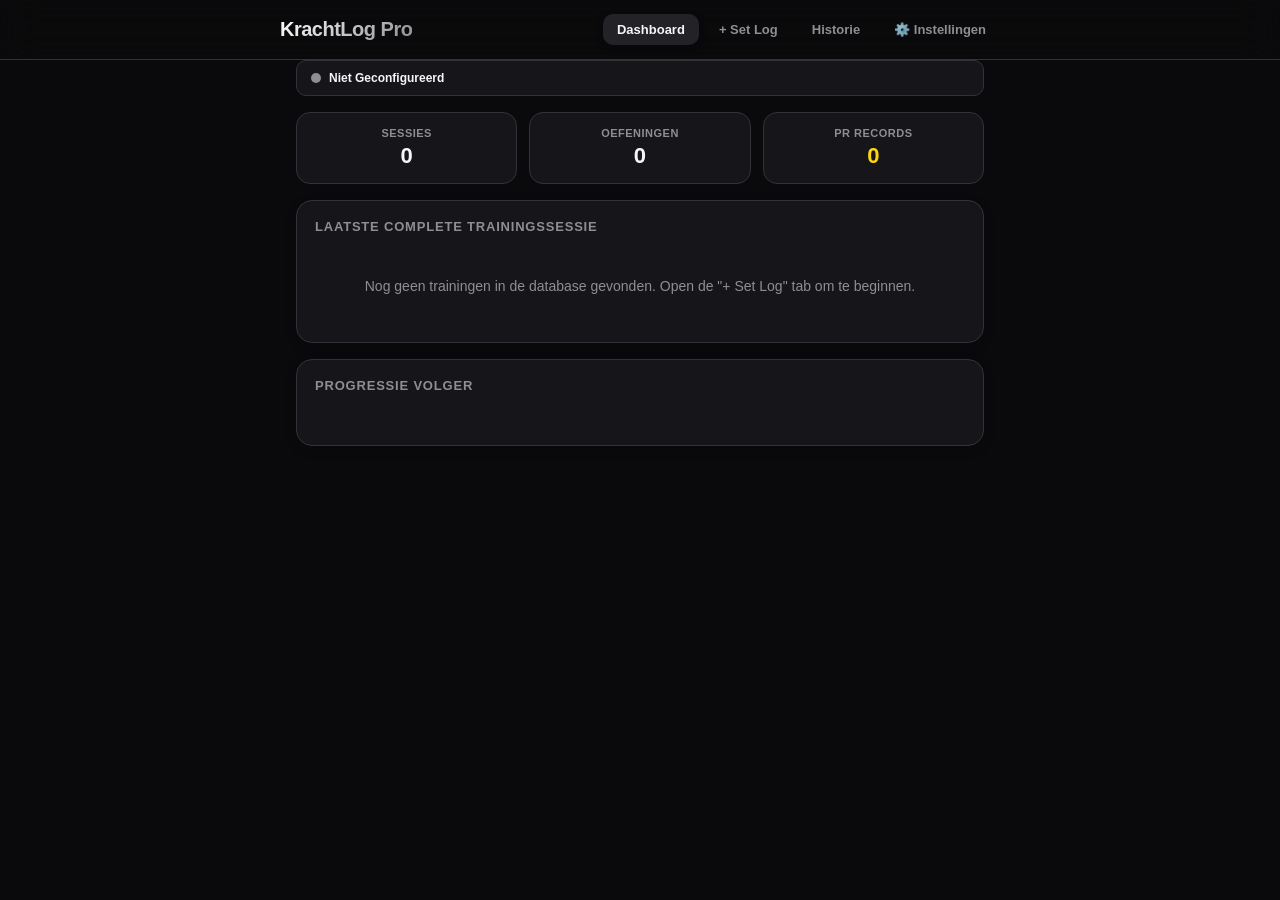
==== commit faf6b171: "Update index.html" ====
--- a/index.html
+++ b/index.html
@@ -1,536 +1,642 @@
 <!DOCTYPE html>
 <html lang="nl">
 <head>
-<meta charset="UTF-8">
-<meta name="viewport" content="width=device-width, initial-scale=1.0">
-<title>KrachtLog</title>
-<style>
-  :root {  
-    --graphite:#1A1A1C; --iron:#26262A; --border:#36363B;  
-    --chalk:#EDEAE2; --steel:#9A9CA0; --rust:#C1440E; --brass:#C9A227;  
-  }  
-  * { box-sizing: border-box; }  
-  body {  
-    margin: 0; background: var(--graphite); color: var(--chalk);  
-    font-family: -apple-system, BlinkMacSystemFont, "Segoe UI", Roboto, Helvetica, Arial, sans-serif;  
-  }  
-  .mono { font-family: ui-monospace, SFMono-Regular, Menlo, Consolas, monospace; }  
-  .display { text-transform: uppercase; font-weight: 700; letter-spacing: 0.03em; }  
-  .wrap { max-width: 880px; margin: 0 auto; padding: 0 16px; }  
-  header { position: sticky; top: 0; z-index: 10; background: var(--graphite); border-bottom: 1px solid var(--border); }  
-  .header-inner { display: flex; align-items: center; justify-content: space-between; flex-wrap: wrap; gap: 12px; padding: 14px 0; }  
-  .brand { display: flex; align-items: center; gap: 10px; }  
-  .brand-icon { width: 26px; height: 26px; flex-shrink: 0; }  
-  .brand h1 { font-size: 20px; margin: 0; }  
-  nav { display: flex; gap: 8px; flex-wrap: wrap; align-items: center; }  
-  .tab-btn {  
-    padding: 8px 14px; border-radius: 6px; font-size: 13px; font-weight: 600;  
-    border: 1px solid var(--border); background: transparent; color: var(--steel); cursor: pointer;  
-  }  
-  .tab-btn.active { background: var(--rust); border-color: var(--rust); color: var(--chalk); }  
-  main { padding: 20px 0 60px; }  
-  .card { background: var(--iron); border: 1px solid var(--border); border-radius: 10px; padding: 18px; margin-bottom: 18px; }  
-  .flex { display: flex; }  
-  .between { justify-content: space-between; }  
-  .center-v { align-items: center; }  
-  .wrap-gap { flex-wrap: wrap; gap: 12px; }  
-  .stat-grid { display: grid; grid-template-columns: repeat(2,1fr); gap: 12px; margin-bottom: 18px; }  
-  @media (min-width: 640px) { .stat-grid { grid-template-columns: repeat(4,1fr); } }  
-  .stat-card { background: var(--iron); border: 1px solid var(--border); border-radius: 10px; padding: 14px 16px; }  
-  .stat-label { font-size: 11px; color: var(--steel); text-transform: uppercase; letter-spacing: 0.05em; }  
-  .stat-value { font-size: 24px; font-weight: 600; margin-top: 4px; }  
-  .section-title { font-size: 16px; font-weight: 600; margin: 0 0 12px; text-transform: uppercase; letter-spacing: 0.03em; }  
-  input, select, textarea {  
-    background: var(--graphite); border: 1px solid var(--border); border-radius: 6px;  
-    padding: 8px 10px; color: var(--chalk); font-size: 14px; width: 100%; font-family: inherit;  
-  }  
-  input:focus, select:focus, textarea:focus, button:focus { outline: 2px solid var(--rust); outline-offset: 1px; }  
-  .field { display: flex; flex-direction: column; gap: 4px; margin-bottom: 14px; }  
-  .field-label { font-size: 11px; color: var(--steel); font-weight: 600; text-transform: uppercase; letter-spacing: 0.05em; }  
-  .grid3 { display: grid; grid-template-columns: 1fr 1fr 1fr; gap: 10px; }  
-  .btn-primary {  
-    background: var(--rust); color: var(--chalk); border: none; border-radius: 6px;  
-    padding: 10px 16px; font-weight: 600; font-size: 14px; cursor: pointer;  
-    display: inline-flex; align-items: center; gap: 6px;  
-  }  
-  .btn-secondary {  
-    background: transparent; border: 1px solid var(--border); color: var(--steel);  
-    border-radius: 6px; padding: 8px 12px; cursor: pointer; font-size: 13px;  
-  }  
-  .btn-link { background: none; border: none; color: var(--steel); text-decoration: underline; cursor: pointer; font-size: 12px; }  
-  .btn-danger { background: var(--rust); color: var(--chalk); border: none; border-radius: 4px; padding: 4px 8px; font-size: 11px; cursor: pointer; }  
-  .icon-btn { background: transparent; border: none; color: var(--steel); cursor: pointer; padding: 4px; flex-shrink: 0; }  
-  .error-text { color: var(--rust); font-size: 13px; margin-bottom: 10px; }  
-  .empty { color: var(--steel); font-size: 14px; padding: 20px; text-align: center; }  
-  .history-group { background: var(--iron); border: 1px solid var(--border); border-radius: 10px; overflow: hidden; margin-bottom: 12px; }  
-  .history-head { display: flex; align-items: center; gap: 8px; padding: 10px 16px; border-bottom: 1px solid var(--border); background: rgba(255,255,255,0.02); }  
-  .dot { width: 8px; height: 8px; border-radius: 50%; flex-shrink: 0; }  
-  .history-row { display: flex; align-items: flex-start; justify-content: space-between; gap: 12px; padding: 10px 16px; border-bottom: 1px solid var(--border); }  
-  .history-row:last-child { border-bottom: none; }  
-  .pr-badge { font-size: 10px; font-weight: 700; color: var(--graphite); background: var(--brass); border-radius: 4px; padding: 1px 6px; letter-spacing: 0.04em; }  
-  .notes { font-size: 12px; color: var(--steel); margin-top: 4px; font-style: italic; }  
-  .plate-pr { display: flex; align-items: center; flex-shrink: 0; }  
-  .plate-pr .bar { width: 20px; height: 6px; background: var(--steel); border-radius: 2px; }  
-  .plate-pr .disc {  
-    border-radius: 50%; display: flex; align-items: center; justify-content: center;  
-    border: 3px solid var(--graphite); margin: 0 -2px; box-shadow: inset 0 0 0 4px rgba(0,0,0,0.18);  
-  }  
-  .cloud-bar { display: flex; align-items: center; gap: 8px; padding: 6px 12px; font-size: 12px; border-radius: 6px; margin-bottom: 16px; background: rgba(255,255,255,0.03); border: 1px solid var(--border); }  
-  .cloud-log { font-family: ui-monospace, monospace; font-size: 11px; background: #111; color: #ff8888; border: 1px solid var(--rust); padding: 8px; border-radius: 4px; margin-top: 8px; display: none; white-space: pre-wrap; word-break: break-all; }  
-  .toast {  
-    position: fixed; bottom: 20px; left: 50%; transform: translateX(-50%);  
-    background: var(--iron); border: 1px solid var(--brass); padding: 10px 18px;  
-    border-radius: 8px; font-size: 13px; z-index: 50;  
-  }  
-  .chart-svg { width: 100%; height: 240px; }  
-  .search-wrap { position: relative; flex: 1; min-width: 160px; }  
-  .search-wrap input { padding-left: 30px; }  
-  .search-icon { position: absolute; left: 9px; top: 50%; transform: translateY(-50%); color: var(--steel); }  
-</style>
+    <meta charset="UTF-8">
+    <meta name="viewport" content="width=device-width, initial-scale=1.0, maximum-scale=1.0, user-scalable=no">
+    <meta name="apple-mobile-web-app-capable" content="yes">
+    <meta name="apple-mobile-web-app-status-bar-style" content="black-translucent">
+    <title>KrachtLog Pro</title>
+    <style>
+        :root {  
+            --graphite: #0A0A0C; 
+            --iron: #16161A; 
+            --surface: #222227; 
+            --border: #323238;  
+            --chalk: #F5F5F9; 
+            --steel: #8E8E93; 
+            --rust: #FF453A; 
+            --accent: #30D158; 
+            --brass: #FFD60A;
+            --sky: #0A84FF;
+        }  
+        * { box-sizing: border-box; -webkit-tap-highlight-color: transparent; margin: 0; padding: 0; }  
+        body {  
+            background: var(--graphite); color: var(--chalk);  
+            font-family: -apple-system, BlinkMacSystemFont, "Segoe UI", Roboto, sans-serif;
+            padding-bottom: 60px;
+        }  
+        .mono { font-family: ui-monospace, SFMono-Regular, monospace; }  
+        .wrap { max-width: 720px; margin: 0 auto; padding: 0 16px; }  
+        
+        /* Header & Navigation */
+        header { 
+            position: sticky; top: 0; z-index: 100; 
+            background: rgba(10, 10, 12, 0.8); 
+            backdrop-filter: blur(20px); -webkit-backdrop-filter: blur(20px); 
+            border-bottom: 1px solid var(--border); 
+        }  
+        .header-inner { display: flex; align-items: center; justify-content: space-between; padding: 14px 0; }  
+        .brand h1 { font-size: 20px; font-weight: 800; letter-spacing: -0.5px; background: linear-gradient(135deg, #FFF, var(--steel)); -webkit-background-clip: text; -webkit-text-fill-color: transparent; }  
+        nav { display: flex; gap: 6px; }  
+        .tab-btn {  
+            padding: 8px 14px; border-radius: 10px; font-size: 13px; font-weight: 600;  
+            border: none; background: transparent; color: var(--steel); cursor: pointer; transition: all 0.2s;  
+        }  
+        .tab-btn.active { background: var(--surface); color: var(--chalk); box-shadow: 0 2px 8px rgba(0,0,0,0.2); }  
+        
+        /* Layout & Cards */
+        main { padding: 20px 0; }  
+        .card { background: var(--iron); border: 1px solid var(--border); border-radius: 16px; padding: 18px; margin-bottom: 16px; box-shadow: 0 4px 12px rgba(0,0,0,0.15); }  
+        .flex { display: flex; } .between { justify-content: space-between; } .center-v { align-items: center; } .gap8 { gap: 8px; }
+        
+        /* Stats Grid */
+        .stat-grid { display: grid; grid-template-columns: repeat(3, 1fr); gap: 12px; margin-bottom: 16px; }  
+        .stat-card { background: var(--iron); border: 1px solid var(--border); border-radius: 14px; padding: 14px; text-align: center; }  
+        .stat-label { font-size: 11px; color: var(--steel); text-transform: uppercase; font-weight: 700; letter-spacing: 0.5px; }  
+        .stat-value { font-size: 22px; font-weight: 800; margin-top: 4px; color: var(--chalk); }  
+        
+        .section-title { font-size: 13px; font-weight: 700; margin-bottom: 14px; text-transform: uppercase; color: var(--steel); letter-spacing: 0.8px; }  
+        
+        /* Forms */
+        .field { margin-bottom: 14px; }
+        .field label { display: block; font-size: 11px; color: var(--steel); text-transform: uppercase; font-weight: 700; margin-bottom: 6px; margin-left: 2px; }
+        input, select, textarea {  
+            background: var(--surface); border: 1px solid var(--border); border-radius: 10px;  
+            padding: 12px; color: var(--chalk); font-size: 16px; width: 100%; font-family: inherit;  
+            transition: border-color 0.2s;
+        }  
+        input:focus, select:focus { border-color: var(--sky); outline: none; }
+        .grid3 { display: grid; grid-template-columns: repeat(3, 1fr); gap: 10px; }  
+        
+        /* Buttons */
+        .btn-primary {  
+            background: linear-gradient(180deg, #ff5b52, var(--rust)); color: var(--chalk); border: none; border-radius: 10px;  
+            padding: 14px; font-weight: 600; font-size: 16px; cursor: pointer; width: 100%; text-align: center;  
+            box-shadow: 0 4px 12px rgba(255, 69, 58, 0.2); transition: transform 0.1s;
+        }  
+        .btn-primary:active { transform: scale(0.98); }
+        .btn-danger { background: #2C1A1A; color: #FF453A; border: 1px solid #541614; border-radius: 8px; padding: 6px 12px; font-size: 13px; font-weight: 600; cursor: pointer; }  
+        .btn-secondary { background: var(--surface); color: var(--steel); border: 1px solid var(--border); border-radius: 8px; padding: 6px 12px; font-size: 13px; cursor: pointer; }  
+        .icon-btn { background: transparent; border: none; color: var(--steel); cursor: pointer; padding: 8px; font-size: 16px; }  
+        
+        /* Sync Status */
+        .cloud-bar { display: flex; align-items: center; gap: 8px; padding: 10px 14px; font-size: 12px; font-weight: 600; border-radius: 10px; margin-bottom: 16px; background: var(--iron); border: 1px solid var(--border); }  
+        .cloud-log { font-family: monospace; font-size: 11px; background: #000; color: #ff453a; padding: 12px; border-radius: 10px; margin-bottom: 16px; white-space: pre-wrap; word-break: break-all; border: 1px solid #541614; }  
+        
+        /* Session & History Blocks */
+        .session-block { border-left: 3px solid var(--rust); padding-left: 14px; margin-bottom: 14px; }  
+        .session-exercise { font-size: 15px; font-weight: 600; color: var(--chalk); }  
+        .session-meta { font-size: 13px; color: var(--steel); margin-top: 2px; }  
+        .empty { text-align: center; color: var(--steel); padding: 30px 0; font-size: 14px; }
+        
+        /* Chart Elements */
+        .chart-container { position: relative; padding: 15px 0 5px; width: 100%; }  
+        
+        /* Toast Notifications */
+        .toast {  
+            position: fixed; bottom: 30px; left: 50%; transform: translateX(-50%);  
+            background: rgba(34,34,39,0.95); backdrop-filter: blur(15px); -webkit-backdrop-filter: blur(15px); border: 1px solid var(--border);  
+            padding: 14px 28px; border-radius: 24px; font-size: 14px; font-weight: 600; z-index: 1000; box-shadow: 0 12px 32px rgba(0,0,0,0.5);  
+        }  
+    </style>
 </head>
 <body>
 <div id="app"></div>
 
 <script>
 (function () {
-  "use strict";
-
-  var LOCAL_BACKUP_KEY = "krachtlog-local-fallback";
-  var ROUTINE_COLORS = { "Push": "#C1440E", "Pull A": "#C9A227", "Pull B": "#5C7A8A", "Legs": "#6B7A4A" };
-  var FALLBACK_PALETTE = ["#8B6F9E", "#9E6F6F", "#6F9E8B", "#9E9E6F"];
-
-  function routineColor(r) {
-    if (ROUTINE_COLORS[r]) return ROUTINE_COLORS[r];
-    var hash = 0;
-    for (var i = 0; i < r.length; i++) hash = (hash * 31 + r.charCodeAt(i)) % FALLBACK_PALETTE.length;
-    return FALLBACK_PALETTE[Math.abs(hash) % FALLBACK_PALETTE.length];
-  }
-
-  function esc(s) {
-    return String(s == null ? "" : s).replace(/[&<>"']/g, function (c) {
-      return { "&": "&amp;", "<": "&lt;", ">": "&gt;", '"': "&quot;", "'": "&#39;" }[c];
+    "use strict";
+
+    var LOCAL_STORAGE_CONFIG = "krachtlog-config-v3";
+    var LOCAL_STORAGE_DATA = "krachtlog-data-v3";
+    var ROUTINE_COLORS = { "Push": "#FF453A", "Pull A": "#FFD60A", "Pull B": "#30D158", "Legs": "#BF5AF2", "Arms": "#0A84FF" };
+
+    function getRoutineColor(routine) { return ROUTINE_COLORS[routine] || "#8E8E93"; }
+    function escapeHtml(str) { return String(str == null ? "" : str).replace(/[&<>"']/g, function (c) { return { "&": "&amp;", "<": "&lt;", ">": "&gt;", '"': "&quot;", "'": "&#39;" }[c]; }); }
+
+    // --- Applicatie State ---
+    var config = { user: "", repo: "", token: "" };
+    var entries = [];
+    var fileSha = null;
+    var cloudState = "unconfigured"; 
+    var cloudErrorLog = "";
+    var currentTab = "overzicht";
+    
+    var deleteConfirmationId = null;
+    var selectedFilterRoutine = "all";
+    var searchQuery = "";
+    var activeChartExercise = "";
+    
+    var lastLoggedDate = getTodayDateString();
+    var lastLoggedRoutine = "";
+    var currentToastMessage = "";
+    var toastTimeoutReference = null;
+
+    function getTodayDateString() {
+        var d = new Date(); 
+        return d.getFullYear() + "-" + String(d.getMonth() + 1).padStart(2, "0") + "-" + String(d.getDate()).padStart(2, "0");
+    }
+
+    // --- Cache & Storage Bootstrap ---
+    try {
+        var storedConfig = localStorage.getItem(LOCAL_STORAGE_CONFIG); 
+        if (storedConfig) config = JSON.parse(storedConfig);
+        var storedData = localStorage.getItem(LOCAL_STORAGE_DATA); 
+        if (storedData) entries = JSON.parse(storedData);
+    } catch(e) { console.error("Fout bij laden van cache", e); }
+
+    function saveConfigToLocalStorage() { try { localStorage.setItem(LOCAL_STORAGE_CONFIG, JSON.stringify(config)); } catch(e){} }
+    function saveEntriesToLocalStorage() { try { localStorage.setItem(LOCAL_STORAGE_DATA, JSON.stringify(entries)); } catch(e){} }
+
+    // --- GitHub API Layer ---
+    async function executeGitHubRequest(method, payload) {
+        var cleanToken = config.token.trim();
+        var authorizationHeader = cleanToken.startsWith("ghp_") ? "token " + cleanToken : cleanToken;
+        var endpointUrl = "https://api.github.com/repos/" + config.user.trim() + "/" + config.repo.trim() + "/contents/gym-data.json";
+        
+        var requestOptions = {
+            method: method,
+            headers: { 
+                "Authorization": authorizationHeader, 
+                "Accept": "application/vnd.github.v3+json", 
+                "Content-Type": "application/json" 
+            },
+            cache: "no-store"
+        };
+        if (payload) requestOptions.body = JSON.stringify(payload);
+        return fetch(endpointUrl, requestOptions);
+    }
+
+    async function syncDataFromCloud() {
+        if (!config.user || !config.repo || !config.token) { cloudState = "unconfigured"; renderApplication(); return; }
+        cloudState = "loading"; cloudErrorLog = ""; renderApplication();
+        
+        try {
+            var response = await executeGitHubRequest("GET");
+            if (response.status === 404) {
+                var initResponse = await executeGitHubRequest("PUT", { message: "Initialiseer Logbestand", content: btoa(JSON.stringify(entries, null, 2)) });
+                if (initResponse.ok) { 
+                    fileSha = (await initResponse.json()).content.sha; 
+                    cloudState = "synced"; 
+                } else { 
+                    throw new Error("Aanmaken van cloudbestand op GitHub mislukt."); 
+                }
+            } else if (response.ok) {
+                var payloadData = await response.json(); 
+                fileSha = payloadData.sha;
+                var decodedContent = atob(payloadData.content.replace(/\s/g, ''));
+                entries = JSON.parse(decodedContent);
+                saveEntriesToLocalStorage(); 
+                cloudState = "synced";
+            } else { 
+                throw new Error("GitHub Server Foutcode: " + response.status); 
+            }
+        } catch(error) { 
+            cloudState = "error"; 
+            cloudErrorLog = error.message; 
+        }
+        renderApplication();
+    }
+
+    async function pushDataToCloud(newEntriesList) {
+        cloudState = "loading"; renderApplication();
+        try {
+            var commitPayload = { 
+                message: "KrachtLog Update: " + getTodayDateString(), 
+                content: btoa(unescape(encodeURIComponent(JSON.stringify(newEntriesList, null, 2)))), 
+                sha: fileSha 
+            };
+            var response = await executeGitHubRequest("PUT", commitPayload);
+            if (response.ok) { 
+                fileSha = (await response.json()).content.sha; 
+                entries = newEntriesList; 
+                saveEntriesToLocalStorage(); 
+                cloudState = "synced"; 
+            } else { 
+                throw new Error("Push naar GitHub geweigerd. Status: " + response.status); 
+            }
+        } catch (error) { 
+            cloudState = "error"; 
+            cloudErrorLog = error.message; 
+            entries = newEntriesList; 
+            saveEntriesToLocalStorage(); 
+        }
+        renderApplication();
+    }
+
+    // --- Data Processors & Analytics ---
+    function processAnalytics(dataList) {
+        var exerciseGroups = {}; 
+        dataList.forEach(function (item) { 
+            (exerciseGroups[item.exercise] = exerciseGroups[item.exercise] || []).push(item); 
+        });
+        
+        var recordMap = {}, progressCurves = {};
+        Object.keys(exerciseGroups).forEach(function (exerciseName) {
+            var trackingMap = {}; 
+            exerciseGroups[exerciseName].forEach(function (item) { 
+                trackingMap[item.date] = Math.max(trackingMap[item.date] || 0, item.weight); 
+            });
+            
+            var chronologicalDates = Object.keys(trackingMap).sort();
+            var peakWeightValue = -Infinity, dataPointsCurve = [];
+            
+            chronologicalDates.forEach(function (dateString, idx) {
+                var weightOnDay = trackingMap[dateString]; 
+                var achievedNewPR = idx === 0 || weightOnDay > peakWeightValue;
+                if (achievedNewPR) recordMap[exerciseName + "|" + dateString] = true;
+                dataPointsCurve.push({ date: dateString, weight: weightOnDay, isPR: achievedNewPR }); 
+                peakWeightValue = Math.max(peakWeightValue, weightOnDay);
+            });
+            progressCurves[exerciseName] = dataPointsCurve;
+        });
+        return { prKeys: recordMap, exerciseSeries: progressCurves };
+    }
+
+    function formatHumanReadableDate(isoString) {
+        if(!isoString) return ""; 
+        var parts = isoString.split('-');
+        var d = new Date(parts[0], parts[1] - 1, parts[2]);
+        return d.toLocaleDateString("nl-NL", { day: "numeric", month: "short", year: "numeric" });
+    }
+
+    function triggerToast(messageText) {
+        currentToastMessage = messageText; renderApplication();
+        if (toastTimeoutReference) clearTimeout(toastTimeoutReference);
+        toastTimeoutReference = setTimeout(function () { 
+            currentToastMessage = ""; 
+            var toastNode = document.getElementById("toast"); 
+            if (toastNode) toastNode.style.display = "none"; 
+        }, 2200);
+    }
+
+    // --- SVG Vector Graphics Engine ($kg$ toevoeging) ---
+    function generateAdvancedSVGChart(dataPoints) {
+        if (!dataPoints || dataPoints.length === 0) return '<div class="empty">Geen progressiedata beschikbaar voor deze oefening.</div>';
+        var canvasW = 600, canvasH = 260, padLeft = 55, padRight = 30, padTop = 30, padBottom = 40;
+        
+        var weightValues = dataPoints.map(function (p) { return p.weight; });
+        var absoluteMinWeight = Math.max(0, Math.min.apply(null, weightValues) - 5);
+        var absoluteMaxWeight = Math.max.apply(null, weightValues) + 5;
+        var dataRange = (absoluteMaxWeight - absoluteMinWeight) || 1;
+        
+        var horizontalStepSize = dataPoints.length > 1 ? (canvasW - padLeft - padRight) / (dataPoints.length - 1) : 0;
+        
+        function calculateXCoordinate(index) { return padLeft + index * horizontalStepSize; }
+        function calculateYCoordinate(val) { return canvasH - padBottom - ((val - absoluteMinWeight) / dataRange) * (canvasH - padTop - padBottom); }
+
+        var polylinePointsString = dataPoints.map(function (p, i) { return calculateXCoordinate(i) + "," + calculateYCoordinate(p.weight); }).join(" ");
+        
+        // Genereer Y-As Hulplijnen en expliciete KG labels
+        var referenceGridWeights = [absoluteMinWeight, (absoluteMinWeight + absoluteMaxWeight) / 2, absoluteMaxWeight];
+        var svgGridMarkup = referenceGridWeights.map(function(val) {
+            var yPos = calculateYCoordinate(val);
+            return '<line x1="' + padLeft + '" y1="' + yPos + '" x2="' + (canvasW - padRight) + '" y2="' + yPos + '" stroke="#2C2C32" stroke-dasharray="4"/>' +
+                   '<text x="' + (padLeft - 10) + '" y="' + (yPos + 4) + '" font-size="11" font-weight="600" fill="#8E8E93" text-anchor="end">' + Math.round(val) + ' kg</text>';
+        }).join("");
+
+        // Datapunten / Nodes met $kg$ annotaties
+        var svgNodesMarkup = dataPoints.map(function (p, i) {
+            var xPos = calculateXCoordinate(i);
+            var yPos = calculateYCoordinate(p.weight);
+            var nodeColor = p.isPR ? "var(--brass)" : "var(--rust)";
+            return '<circle cx="' + xPos + '" cy="' + yPos + '" r="6" fill="' + nodeColor + '" stroke="var(--iron)" stroke-width="2"/>' +
+                   '<text x="' + xPos + '" y="' + (yPos - 10) + '" font-size="11" font-weight="700" fill="#F5F5F9" text-anchor="middle">' + p.weight + ' kg</text>';
+        }).join("");
+
+        // X-As Tijdsaanduidingen
+        var svgTimelineMarkup = dataPoints.map(function (p, i) {
+            if (i === 0 || i === dataPoints.length - 1 || dataPoints.length <= 5) {
+                return '<text x="' + calculateXCoordinate(i) + '" y="' + (canvasH - 12) + '" font-size="11" fill="#8E8E93" text-anchor="middle">' + formatHumanReadableDate(p.date).split(' 20')[0] + '</text>';
+            }
+            return "";
+        }).join("");
+
+        return '<svg viewBox="0 0 ' + canvasW + ' ' + canvasH + '" style="width:100%; height:auto; overflow:visible;">' + 
+               svgGridMarkup +
+               '<polyline points="' + polylinePointsString + '" fill="none" stroke="var(--rust)" stroke-width="3" stroke-linecap="round" stroke-linejoin="round"/>' + 
+               svgNodesMarkup + 
+               svgTimelineMarkup + 
+               '</svg>';
+    }
+
+    // --- UI HTML Generators ---
+    function renderApplication() {
+        var calculatedStats = processAnalytics(entries);
+        var sortedDistinctExercises = [].concat(Object.keys(calculatedStats.exerciseSeries)).sort();
+        if (!activeChartExercise || sortedDistinctExercises.indexOf(activeChartExercise) === -1) {
+            activeChartExercise = sortedDistinctExercises[0] || "";
+        }
+
+        var templateHTML = currentToastMessage ? '<div class="toast" id="toast">' + escapeHtml(currentToastMessage) + '</div>' : '';
+        
+        // Sticky Global App Header
+        templateHTML += '<header><div class="wrap header-inner"><div class="brand"><h1>KrachtLog Pro</h1></div><nav>';
+        [["overzicht", "Dashboard"], ["loggen", "+ Set Log"], ["geschiedenis", "Historie"], ["settings", "⚙️ Instellingen"]].forEach(function (tabSpec) {
+            var cssClass = currentTab === tabSpec[0] ? "tab-btn active" : "tab-btn";
+            templateHTML += '<button class="' + cssClass + '" data-action="switch-tab" data-target-tab="' + tabSpec[0] + '">' + tabSpec[1] + '</button>';
+        });
+        templateHTML += '</nav></div></header><main class="wrap">';
+
+        // Live statusbar
+        var statusColor = "var(--steel)", statusMessage = "Niet Geconfigureerd";
+        if (cloudState === "loading") { statusColor = "var(--brass)"; statusMessage = "Cloud Sync Uitvoeren..."; }
+        else if (cloudState === "synced") { statusColor = "var(--accent)"; statusMessage = "Beveiligde Cloud Verbinding"; }
+        else if (cloudState === "error") { statusColor = "var(--rust)"; statusMessage = "Synchronisatiefout gedetecteerd"; }
+        
+        templateHTML += '<div class="cloud-bar"><span style="width:10px; height:10px; border-radius:50%; background:' + statusColor + '; display:inline-block;"></span>' + statusMessage + '</div>';
+        if (cloudState === "error") {
+            templateHTML += '<div class="cloud-log">' + escapeHtml(cloudErrorLog) + '</div>';
+        }
+
+        // Routeringslogica tabs
+        if (currentTab === "settings") {
+            templateHTML += generateSettingsTabHTML();
+        } else if (currentTab === "loggen") {
+            templateHTML += generateLogTabHTML(sortedDistinctExercises);
+        } else if (currentTab === "geschiedenis") {
+            templateHTML += generateHistoryTabHTML(calculatedStats);
+        } else {
+            templateHTML += generateDashboardTabHTML(calculatedStats, sortedDistinctExercises);
+        }
+
+        templateHTML += '</main>';
+        document.getElementById("app").innerHTML = templateHTML;
+
+        // Injecteer de grafiek vectors indien op dashboard
+        if (currentTab === "overzicht" && activeChartExercise) {
+            var targetNode = document.getElementById("chart-container");
+            if (targetNode) targetNode.innerHTML = generateAdvancedSVGChart(calculatedStats.exerciseSeries[activeChartExercise]);
+        }
+    }
+
+    function generateDashboardTabHTML(stats, distinctExercises) {
+        var uniqueLoggedDates = {}; 
+        entries.forEach(function(item){ uniqueLoggedDates[item.date] = true; });
+        var totalWorkoutsCount = Object.keys(uniqueLoggedDates).length;
+
+        var html = '<div class="stat-grid">';
+        html += '<div class="stat-card"><div class="stat-label">Sessies</div><div class="stat-value">' + totalWorkoutsCount + '</div></div>';
+        html += '<div class="stat-card"><div class="stat-label">Oefeningen</div><div class="stat-value">' + distinctExercises.length + '</div></div>';
+        html += '<div class="stat-card"><div class="stat-label">PR Records</div><div class="stat-value" style="color:var(--brass);">' + Object.keys(stats.prKeys).length + '</div></div>';
+        html += '</div>';
+
+        // LAATSTE COMPLETE TRAINING OVERZICHT
+        html += '<div class="card"><h3 class="section-title">Laatste Complete Trainingssessie</h3>';
+        var descendingDates = Object.keys(uniqueLoggedDates).sort().reverse();
+        
+        if (descendingDates.length > 0) {
+            var mostRecentDate = descendingDates[0];
+            var targetSessionEntries = entries.filter(function(item) { return item.date === mostRecentDate; });
+            var routineName = targetSessionEntries[0].routine || "Algemeen";
+            
+            html += '<div style="margin-bottom:12px; display:flex; align-items:center; gap:8px;">';
+            html += '<span style="width:10px; height:10px; border-radius:50%; background:' + getRoutineColor(routineName) + ';"></span>';
+            html += '<span style="font-weight:700; font-size:16px; color:var(--brass);">' + formatHumanReadableDate(mostRecentDate) + ' &ndash; ' + escapeHtml(routineName) + '</span>';
+            html += '</div>';
+            
+            targetSessionEntries.forEach(function(entry) {
+                html += '<div class="session-block">';
+                html += '<div class="session-exercise">' + escapeHtml(entry.exercise) + '</div>';
+                html += '<div class="session-meta">' + entry.weight + ' kg &times; ' + entry.sets + ' sets &times; ' + entry.reps + ' reps';
+                if (entry.notes) {
+                    html += ' <span style="color:var(--steel); font-style:italic;">(' + escapeHtml(entry.notes) + ')</span>';
+                }
+                html += '</div></div>';
+            });
+        } else {
+            html += '<div class="empty">Nog geen trainingen in de database gevonden. Open de "+ Set Log" tab om te beginnen.</div>';
+        }
+        html += '</div>';
+
+        // ANALYTICS PROGRESSIE GRAFIEK CARD
+        html += '<div class="card"><div class="flex between center-v" style="margin-bottom:14px;"><h3 class="section-title" style="margin:0;">Progressie Volger</h3>';
+        if (distinctExercises.length > 0) {
+            html += '<select id="chart-exercise-selector" style="width:auto; padding:8px 12px; font-size:14px; border-radius:8px;">';
+            distinctExercises.forEach(function (ex) { 
+                var selectedAttr = ex === activeChartExercise ? " selected" : "";
+                html += '<option value="' + escapeHtml(ex) + '"' + selectedAttr + '>' + escapeHtml(ex) + '</option>'; 
+            });
+            html += '</select>';
+        }
+        html += '</div><div id="chart-container" class="chart-container"></div></div>';
+        return html;
+    }
+
+    function generateLogTabHTML(distinctExercises) {
+        var historicRoutinesMap = {}; 
+        entries.forEach(function(item){ if(item.routine) historicRoutinesMap[item.routine] = true; });
+        var analyticalRoutinesList = Object.keys(historicRoutinesMap).sort();
+
+        var html = '<form id="exercise-logging-form" class="card"><h3 class="section-title">Nieuwe Trainingsset Vastleggen</h3>';
+        
+        html += '<div class="grid3" style="grid-template-columns: 1.2fr 1fr; margin-bottom:14px;">';
+        html += '<div class="field"><label>Trainingsdatum</label><input type="date" name="date" value="' + escapeHtml(lastLoggedDate) + '"></div>';
+        html += '<div class="field"><label>Routine / Schema</label><input type="text" list="dl-routines" name="routine" value="' + escapeHtml(lastLoggedRoutine) + '" placeholder="bv. Push of Pull A"><datalist id="dl-routines">';
+        analyticalRoutinesList.forEach(function(r){ html += '<option value="'+escapeHtml(r)+'">'; });
+        html += '</datalist></div></div>';
+        
+        html += '<div class="field"><label>Oefening Naam</label><input type="text" list="dl-exercises" name="exercise" placeholder="bv. Bench Press of Squat" autocomplete="off"><datalist id="dl-exercises">';
+        distinctExercises.forEach(function(ex){ html += '<option value="' + escapeHtml(ex) + '">'; });
+        html += '</datalist></div>';
+        
+        html += '<div class="grid3" style="margin-bottom:16px;">';
+        html += '<div class="field"><label>Gewicht ($kg$)</label><input type="number" step="0.25" name="weight" placeholder="0"></div>';
+        html += '<div class="field"><label>Aantal Sets</label><input type="number" name="sets" value="3" min="1"></div>';
+        html += '<div class="field"><label>Aantal Reps</label><input type="number" name="reps" value="10" min="1"></div>';
+        html += '</div>';
+        
+        html += '<div class="field" style="margin-bottom:18px;"><label>Sessie Notities</label><input type="text" name="notes" placeholder="Optioneel: RPE 9, spotter, etc."></div>';
+        html += '<div id="form-validation-error" style="display:none; color:var(--rust); font-size:14px; font-weight:600; margin-bottom:14px;"></div>';
+        
+        html += '<button type="submit" class="btn-primary">Verzenden naar Cloud-Repository</button></form>';
+        return html;
+    }
+
+    function generateHistoryTabHTML(stats) {
+        var historicRoutinesMap = {}; 
+        entries.forEach(function(item){ if(item.routine) historicRoutinesMap[item.routine] = true; });
+        
+        var html = '<div class="card" style="margin-bottom:14px; padding:12px;"><div class="grid3" style="grid-template-columns: 1fr 1.3fr; gap:8px;">';
+        html += '<select id="history-routine-filter-node"><option value="all">Alle Sessies</option>';
+        Object.keys(historicRoutinesMap).sort().forEach(function (r) { 
+            var selectedAttr = r === selectedFilterRoutine ? " selected" : "";
+            html += '<option value="' + escapeHtml(r) + '"' + selectedAttr + '>' + escapeHtml(r) + '</option>'; 
+        });
+        html += '</select>';
+        html += '<input id="history-search-input-node" placeholder="Filter op oefening..." value="' + escapeHtml(searchQuery) + '">';
+        html += '</div></div>';
+
+        // Filter logica
+        var recordsFiltered = entries.filter(function (item) {
+            if (selectedFilterRoutine !== "all" && item.routine !== selectedFilterRoutine) return false;
+            if (searchQuery.trim() && item.exercise.toLowerCase().indexOf(searchQuery.trim().toLowerCase()) === -1) return false;
+            return true;
+        });
+
+        // Groeperen per datum om complete sessies bij elkaar te tonen
+        var dayContainers = {}; 
+        recordsFiltered.forEach(function (item) { (dayContainers[item.date] = dayContainers[item.date] || []).push(item); });
+        var timelineSortedDates = Object.keys(dayContainers).sort().reverse();
+
+        if (timelineSortedDates.length === 0) return html + '<div class="empty">Geen logs gevonden die voldoen aan de zoekcriteria.</div>';
+
+        timelineSortedDates.forEach(function (dateKey) {
+            var subsetLogs = dayContainers[dateKey];
+            var sessionRoutineName = subsetLogs[0].routine || "Algemeen";
+            
+            html += '<div class="card" style="padding:14px 16px;"><div class="flex between center-v" style="border-bottom:1px solid var(--border); padding-bottom:8px; margin-bottom:10px;">';
+            html += '<div class="flex center-v"><span style="width:8px; height:8px; border-radius:50%; background:' + getRoutineColor(sessionRoutineName) + '; margin-right:8px;"></span>';
+            html += '<b style="font-size:15px; color:var(--chalk);">' + formatHumanReadableDate(dateKey) + '</b>';
+            html += '<span style="color:var(--steel); font-size:13px; margin-left:8px; font-weight:600;">' + escapeHtml(sessionRoutineName) + '</span></div>';
+            html += '</div>';
+            
+            subsetLogs.forEach(function (entry) {
+                var prLookupKey = entry.exercise + "|" + entry.date;
+                var hasDayPR = stats.prKeys[prLookupKey] ? true : false;
+                
+                html += '<div class="flex between center-v" style="padding:8px 0; border-bottom:1px solid rgba(255,255,255,0.02);">';
+                html += '<div><span style="font-size:15px; font-weight:600; color:var(--chalk);">' + escapeHtml(entry.exercise) + '</span>';
+                if (hasDayPR) html += ' <span style="color:var(--brass); font-size:11px; font-weight:800; background:#2C2512; padding:2px 6px; border-radius:4px; margin-left:4px;">★ PR</span>';
+                
+                html += '<div class="mono" style="font-size:13px; color:var(--steel); margin-top:2px;">' + entry.weight + ' kg &times; ' + entry.sets + ' &times; ' + entry.reps;
+                if (entry.notes) html += ' <span style="font-style:italic; color:var(--steel);">(' + escapeHtml(entry.notes) + ')</span>';
+                html += '</div></div>';
+                
+                if (deleteConfirmationId === entry.id) {
+                    html += '<div class="flex gap8"><button class="btn-danger" data-action="execute-delete" data-target-id="' + entry.id + '">Wissen</button>';
+                    html += '<button class="btn-secondary" data-action="abort-delete">Annuleer</button></div>';
+                } else {
+                    html += '<button class="icon-btn" data-action="trigger-delete-flow" data-target-id="' + entry.id + '">✕</button>';
+                }
+                html += '</div>';
+            });
+            html += '</div>';
+        });
+        return html;
+    }
+
+    function generateSettingsTabHTML() {
+        var html = '<div class="card"><h3 class="section-title">GitHub Developer API Configuraties</h3>';
+        html += '<div class="field"><label>GitHub Gebruikersnaam</label><input type="text" id="input-cfg-user" value="' + escapeHtml(config.user) + '" placeholder="alek-durnez"></div>';
+        html += '<div class="field"><label>GitHub Repository</label><input type="text" id="input-cfg-repo" value="' + escapeHtml(config.repo) + '" placeholder="fitness-tracker-data"></div>';
+        html += '<div class="field"><label>Personal Access Token (PAT)</label><input type="password" id="input-cfg-token" value="' + escapeHtml(config.token) + '" placeholder="ghp_VolledigeTokenHier"></div>';
+        html += '<button class="btn-primary" data-action="commit-settings" style="margin-top:6px;">Instellingen Valideren & Synchroniseren</button>';
+        html += '<hr style="border:none; border-top:1px solid var(--border); margin:18px 0;">';
+        html += '<button class="btn-secondary" data-action="purge-local-cache" style="width:100%; border-color:#541614; color:var(--rust); background:#1C1212; padding:12px; font-weight:600;">Wipe Browser Cache & Forceer Herstart</button></div>';
+        return html;
+    }
+
+    // --- Gebeurtenissen & Interactie-afhandeling ---
+    document.addEventListener("click", function (event) {
+        var targetNode = event.target.closest("[data-action]"); 
+        if (!targetNode) return;
+        var contextAction = targetNode.dataset.action;
+        
+        if (contextAction === "switch-tab") { 
+            currentTab = targetNode.dataset.targetTab; 
+            renderApplication(); 
+        }
+        else if (contextAction === "commit-settings") {
+            config.user = document.getElementById("input-cfg-user").value.trim();
+            config.repo = document.getElementById("input-cfg-repo").value.trim();
+            config.token = document.getElementById("input-cfg-token").value.trim();
+            saveConfigToLocalStorage(); 
+            triggerToast("Configuratie opgeslagen in lokaal geheugen."); 
+            syncDataFromCloud();
+        }
+        else if (contextAction === "purge-local-cache") {
+            if(confirm("Weet je zeker dat je alle lokale browserinstellingen wilt opschonen? Dit dwingt een schone herstart af.")) {
+                localStorage.clear(); 
+                config = { user: "", repo: "", token: "" }; 
+                entries = []; 
+                fileSha = null; 
+                cloudState = "unconfigured";
+                triggerToast("Lokalecache succesvol geleegd."); 
+                renderApplication();
+            }
+        }
+        else if (contextAction === "trigger-delete-flow") { 
+            deleteConfirmationId = targetNode.dataset.targetId; 
+            renderApplication(); 
+        }
+        else if (contextAction === "abort-delete") { 
+            deleteConfirmationId = null; 
+            renderApplication(); 
+        }
+        else if (contextAction === "execute-delete") {
+            var targetIdToPurge = targetNode.dataset.targetId;
+            var filteredEntries = entries.filter(function(x){ return x.id !== targetIdToPurge; });
+            deleteConfirmationId = null; 
+            pushDataToCloud(filteredEntries); 
+            triggerToast("Set succesvol verwijderd.");
+        }
     });
-  }
-
-  // --- State ---
-  var config = { user: "", repo: "", token: "" };
-  var entries = [];
-  var fileSha = null;
-  var cloudState = "unconfigured"; // 'unconfigured', 'loading', 'synced', 'error'
-  var cloudErrorLog = "";
-  var tab = "overzicht";
-  
-  var confirmDeleteId = null;
-  var confirmWipe = false;
-  var filterRoutine = "all";
-  var search = "";
-  var selectedExercise = "";
-  
-  var lastDate = todayISO();
-  var lastRoutine = "";
-  var toastMsg = "";
-  var toastTimer = null;
-
-  function todayISO() {
-    var d = new Date();
-    return d.getFullYear() + "-" + String(d.getMonth() + 1).padStart(2, "0") + "-" + String(d.getDate()).padStart(2, "0");
-  }
-
-  // Load configuration from local storage
-  try {
-    var savedConfig = localStorage.getItem("krachtlog-config-v2");
-    if (savedConfig) config = JSON.parse(savedConfig);
-    var savedLocal = localStorage.getItem(LOCAL_BACKUP_KEY);
-    if (savedLocal) entries = JSON.parse(savedLocal);
-  } catch(e) {}
-
-  function saveConfig() {
-    try { localStorage.setItem("krachtlog-config-v2", JSON.stringify(config)); } catch(e) {}
-  }
-  function saveLocalFallback() {
-    try { localStorage.setItem(LOCAL_BACKUP_KEY, JSON.stringify(entries)); } catch(e) {}
-  }
-
-  // --- GitHub API Sync engine ---
-  async function apiRequest(method, body) {
-    var url = "https://api.github.com/repos/" + config.user + "/" + config.repo + "/contents/gym-data.json";
-    var headers = {
-      "Authorization": "token " + config.token,
-      "Accept": "application/vnd.github.v3+json",
-      "Content-Type": "application/json"
-    };
-    var options = { method: method, headers: headers };
-    if (body) options.body = JSON.stringify(body);
-    return fetch(url, options);
-  }
-
-  async function syncFromCloud() {
-    if (!config.user || !config.repo || !config.token) {
-      cloudState = "unconfigured";
-      render();
-      return;
-    }
-    cloudState = "loading";
-    cloudErrorLog = "";
-    render();
-
-    try {
-      var res = await apiRequest("GET");
-      if (res.status === 404) {
-        // Create initial file if not found
-        cloudErrorLog = "gym-data.json niet gevonden. Poging tot aanmaken...";
-        var createRes = await apiRequest("PUT", {
-          message: "Initialiseer logboek",
-          content: btoa(JSON.stringify(entries, null, 2))
-        });
-        if (createRes.ok) {
-          var data = await createRes.json();
-          fileSha = data.content.sha;
-          cloudState = "synced";
-        } else {
-          var errData = await createRes.json();
-          throw new Error("Aanmaken mislukt: " + errData.message);
-        }
-      } else if (res.ok) {
-        var data = await res.json();
-        fileSha = data.sha;
-        var rawContent = atob(data.content.replace(/\s/g, ''));
-        entries = JSON.parse(rawContent);
-        saveLocalFallback();
-        cloudState = "synced";
-      } else {
-        var errData = await res.json();
-        throw new Error("Server antwoordde met status " + res.status + ": " + errData.message);
-      }
-    } catch(err) {
-      cloudState = "error";
-      cloudErrorLog = err.message;
-    }
-    render();
-  }
-
-  async function pushToCloud(updatedEntries) {
-    if (cloudState !== "synced" && cloudState !== "error") return;
-    try {
-      var body = {
-        message: "Update logboek: " + todayISO(),
-        content: btoa(JSON.stringify(updatedEntries, null, 2)),
-        sha: fileSha
-      };
-      var res = await apiRequest("PUT", body);
-      if (res.ok) {
-        var data = await res.json();
-        fileSha = data.content.sha;
-        entries = updatedEntries;
-        saveLocalFallback();
-        cloudState = "synced";
-        cloudErrorLog = "";
-      } else {
-        var errData = await res.json();
-        throw new Error("Push mislukt: " + errData.message);
-      }
-    } catch (err) {
-      cloudState = "error";
-      cloudErrorLog = "Wijziging lokaal bewaard, maar cloud-push faalde: " + err.message;
-      entries = updatedEntries;
-      saveLocalFallback();
-    }
-    render();
-  }
-
-  // --- Analytics engine ---
-  function computeAnalytics(list) {
-    var byExercise = {};
-    list.forEach(function (e) { (byExercise[e.exercise] = byExercise[e.exercise] || []).push(e); });
-    var prKeys = {}; var dailyMaxMap = {}; var exerciseSeries = {};
-    Object.keys(byExercise).forEach(function (ex) {
-      var byDate = {};
-      byExercise[ex].forEach(function (e) { byDate[e.date] = Math.max(byDate[e.date] || 0, e.weight); });
-      var dates = Object.keys(byDate).sort();
-      var runningMax = -Infinity; var series = [];
-      dates.forEach(function (d, i) {
-        var w = byDate[d];
-        var isPR = i === 0 || w > runningMax;
-        if (isPR) prKeys[ex + "|" + d] = true;
-        dailyMaxMap[ex + "|" + d] = w;
-        series.push({ date: d, weight: w, isPR: isPR });
-        runningMax = Math.max(runningMax, w);
-      });
-      exerciseSeries[ex] = series;
+
+    document.addEventListener("change", function(event) {
+        if (event.target.id === "history-routine-filter-node") { 
+            selectedFilterRoutine = event.target.value; 
+            renderApplication(); 
+        }
+        else if (event.target.id === "chart-exercise-selector") { 
+            activeChartExercise = event.target.value; 
+            renderApplication(); 
+        }
     });
-    return { prKeys: prKeys, dailyMaxMap: dailyMaxMap, exerciseSeries: exerciseSeries };
-  }
-
-  function formatDateNL(iso, opts) {
-    if(!iso) return "";
-    var d = new Date(iso + "T00:00:00");
-    return d.toLocaleDateString("nl-NL", opts || { day: "numeric", month: "long", year: "numeric" });
-  }
-  function formatDateShort(iso) {
-    var d = new Date(iso + "T00:00:00");
-    return d.toLocaleDateString("nl-NL", { day: "numeric", month: "short" });
-  }
-  function uniqueSorted(arr) {
-    var seen = {}; var out = [];
-    arr.forEach(function (v) { if (!seen[v]) { seen[v] = true; out.push(v); } });
-    return out.sort();
-  }
-
-  function showToast(msg) {
-    toastMsg = msg;
-    var el = document.getElementById("toast");
-    if (el) { el.textContent = msg; el.style.display = "block"; }
-    if (toastTimer) clearTimeout(toastTimer);
-    toastTimer = setTimeout(function () {
-      toastMsg = ""; var t = document.getElementById("toast"); if (t) t.style.display = "none";
-    }, 2200);
-  }
-
-  // --- UI Templates ---
-  var ICON_DUMBBELL = '<svg class="brand-icon" viewBox="0 0 24 24" fill="none" stroke="#C1440E" stroke-width="2"><path d="M6.5 6.5 17.5 17.5M4 4l2.5 2.5M17.5 17.5 20 20"/><rect x="2" y="2" width="4" height="4" rx="1"/><rect x="18" y="18" width="4" height="4" rx="1"/></svg>';
-  var ICON_GEAR = '<svg width="18" height="18" viewBox="0 0 24 24" fill="none" stroke="currentColor" stroke-width="2"><circle cx="12" cy="12" r="3"/><path d="M19.4 15a1.65 1.65 0 0 0 .33 1.82l.06.06a2 2 0 1 1-2.83 2.83l-.06-.06a1.65 1.65 0 0 0-1.82-.33 1.65 1.65 0 0 0-1 1.51V21a2 2 0 0 1-4 0v-.09A1.65 1.65 0 0 0 9 19.4a1.65 1.65 0 0 0-1.82.33l-.06.06a2 2 0 1 1-2.83-2.83l.06-.06a1.65 1.65 0 0 0 .33-1.82 1.65 1.65 0 0 0-1.51-1H3a2 2 0 0 1 0-4h.09A1.65 1.65 0 0 0 4.6 9a1.65 1.65 0 0 0-.33-1.82l-.06-.06a2 2 0 1 1 2.83-2.83l.06.06a1.65 1.65 0 0 0 1.82.33H9a1.65 1.65 0 0 0 1-1.51V3a2 2 0 0 1 4 0v.09a1.65 1.65 0 0 0 1 1.51 1.65 1.65 0 0 0 1.82-.33l.06-.06a2 2 0 1 1 2.83 2.83l-.06.06a1.65 1.65 0 0 0-.33 1.82V9a1.65 1.65 0 0 0 1.51 1H21a2 2 0 0 1 0 4h-.09a1.65 1.65 0 0 0-1.51 1z"/></svg>';
-  var ICON_TROPHY = '<svg width="14" height="14" viewBox="0 0 24 24" fill="none" stroke="#C9A227" stroke-width="2"><path d="M8 21h8M12 17v4M7 4h10v5a5 5 0 0 1-10 0V4Z"/><path d="M7 5H4a3 3 0 0 0 3 4M17 5h3a3 3 0 0 1-3 4"/></svg>';
-  var ICON_TRASH = '<svg width="15" height="15" viewBox="0 0 24 24" fill="none" stroke="currentColor" stroke-width="2"><path d="M3 6h18M8 6V4a2 2 0 0 1 2-2h4a2 2 0 0 1 2 2v2m3 0-1 14a2 2 0 0 1-2 2H7a2 2 0 0 1-2-2L4 6"/></svg>';
-  var ICON_SEARCH = '<svg width="14" height="14" viewBox="0 0 24 24" fill="none" stroke="#9A9CA0" stroke-width="2"><circle cx="11" cy="11" r="7"/><path d="m20 20-3-3"/></svg>';
-
-  function buildChartSVG(series) {
-    if (!series || series.length === 0) return '<div class="empty">Geen progressiedata.</div>';
-    var w = 600, h = 220, padL = 36, padR = 10, padT = 14, padB = 24;
-    var weights = series.map(function (s) { return s.weight; });
-    var minW = Math.min.apply(null, weights), maxW = Math.max.apply(null, weights);
-    var range = (maxW - minW) || 1;
-    var stepX = series.length > 1 ? (w - padL - padR) / (series.length - 1) : 0;
-    function x(i) { return padL + i * stepX; }
-    function y(val) { return h - padB - ((val - minW) / range) * (h - padT - padB); }
-    var points = series.map(function (s, i) { return x(i) + "," + y(s.weight); }).join(" ");
-    var dots = series.map(function (s, i) {
-      return '<circle cx="' + x(i) + '" cy="' + y(s.weight) + '" r="' + (s.isPR ? 6 : 4) + '" fill="' + (s.isPR ? "#C9A227" : "#C1440E") + '" stroke="#1A1A1C" stroke-width="2"/>';
-    }).join("");
-    var showAll = series.length <= 6;
-    var labels = series.map(function (s, i) {
-      if (showAll || i === 0 || i === series.length - 1) {
-        return '<text x="' + x(i) + '" y="' + (h - 6) + '" font-size="10" fill="#9A9CA0" text-anchor="middle">' + esc(formatDateShort(s.date)) + "</text>";
-      }
-      return "";
-    }).join("");
-    return '<svg viewBox="0 0 ' + w + " " + h + '" class="chart-svg">' +
-      '<line x1="' + padL + '" y1="' + (h - padB) + '" x2="' + (w - padR) + '" y2="' + (h - padB) + '" stroke="#36363B" />' +
-      '<polyline points="' + points + '" fill="none" stroke="#C1440E" stroke-width="2" />' +
-      dots + labels + "</svg>";
-  }
-
-  function renderCloudStatus() {
-    var color = "var(--steel)", txt = "Niet geconfigureerd";
-    var displayLog = "none";
-    if (cloudState === "loading") { color = "var(--brass)"; txt = "🔄 Laden uit GitHub..."; }
-    else if (cloudState === "synced") { color = "#4A7A5C"; txt = "☁️ Gesynchroniseerd met GitHub"; }
-    else if (cloudState === "error") { color = "var(--rust)"; txt = "⚠️ Verbindingsfout cloud"; displayLog = "block"; }
-
-    var html = '<div class="cloud-bar"><span style="width:8px;height:8px;border-radius:50%;background:' + color + ';"></span><span>' + txt + '</span></div>';
-    html += '<div class="cloud-log" style="display:' + displayLog + ';">' + esc(cloudErrorLog) + '</div>';
-    return html;
-  }
-
-  function render() {
-    var analytics = computeAnalytics(entries);
-    var exerciseNames = uniqueSorted(entries.map(function (e) { return e.exercise; }));
-    if (!selectedExercise || exerciseNames.indexOf(selectedExercise) === -1) selectedExercise = exerciseNames[0] || "";
-
-    var html = '<div class="toast" id="toast" style="display:' + (toastMsg ? "block" : "none") + ';">' + esc(toastMsg) + "</div>";
-    html += '<header><div class="wrap header-inner">';
-    html += '<div class="brand">' + ICON_DUMBBELL + '<h1>KrachtLog</h1></div>';
-    html += '<nav>';
-    [["overzicht", "Overzicht"], ["loggen", "Loggen"], ["geschiedenis", "Geschiedenis"], ["settings", ICON_GEAR]].forEach(function (t) {
-      html += '<button class="tab-btn ' + (tab === t[0] ? "active" : "") + '" data-action="set-tab" data-tab="' + t[0] + '">' + t[1] + "</button>";
+
+    document.addEventListener("input", function(event) {
+        if (event.target.id === "history-search-input-node") { 
+            searchQuery = event.target.value; 
+            renderApplication(); 
+        }
     });
-    html += "</nav></div></header>";
-
-    html += '<main class="wrap">' + renderCloudStatus();
-
-    if (tab === "settings") html += renderSettings();
-    else if (tab === "loggen") html += renderLoggen(exerciseNames);
-    else if (tab === "geschiedenis") html += renderGeschiedenis(analytics);
-    else html += renderOverzicht(analytics, exerciseNames);
-
-    html += "</main>";
-    document.getElementById("app").innerHTML = html;
-
-    if (tab === "overzicht" && selectedExercise) {
-      var cc = document.getElementById("chart-container");
-      if (cc) cc.innerHTML = buildChartSVG(analytics.exerciseSeries[selectedExercise]);
-    }
-  }
-
-  function renderSettings() {
-    var html = '<div class="card"><h2 class="section-title">GitHub API Instellingen</h2>';
-    html += '<div class="field"><label>GitHub Username</label><input type="text" id="cfg-user" value="' + esc(config.user) + '" placeholder="alek-durnez"></div>';
-    html += '<div class="field"><label>Private Repository Naam</label><input type="text" id="cfg-repo" value="' + esc(config.repo) + '" placeholder="gym-data"></div>';
-    html += '<div class="field"><label>Personal Access Token (PAT)</label><input type="password" id="cfg-token" value="' + esc(config.token) + '" placeholder="ghp_..."></div>';
-    html += '<button class="btn-primary" data-action="save-settings" style="margin-top:8px;">Instellingen Opslaan & Syncen</button></div>';
-    return html;
-  }
-
-  function renderLoggen(exerciseNames) {
-    var routineNames = uniqueSorted(entries.map(function (e) { return e.routine; }));
-    var html = '<form id="log-form" class="card" style="max-width:480px;"><h2 class="section-title">Sessie Loggen</h2>';
-    html += '<div class="field"><label>Datum *</label><input type="date" name="date" value="' + esc(lastDate) + '"></div>';
-    html += '<div class="field"><label>Routine *</label><input list="routines" name="routine" value="' + esc(lastRoutine) + '" placeholder="bv. Push"><datalist id="routines">';
-    routineNames.forEach(function(r){ html += '<option value="'+esc(r)+'">'; });
-    html += '</datalist></div>';
-    html += '<div class="field"><label>Oefening *</label><input list="exercises" name="exercise" placeholder="bv. Lat Pulldown"><datalist id="exercises">';
-    exerciseNames.forEach(function(e){ html += '<option value="'+esc(e)+'">'; });
-    html += '</datalist></div>';
-    html += '<div class="grid3">';
-    html += '<div class="field"><label>Gewicht (kg) *</label><input type="number" step="0.5" name="weight"></div>';
-    html += '<div class="field"><label>Sets *</label><input type="number" name="sets" value="3"></div>';
-    html += '<div class="field"><label>Reps *</label><input type="number" name="reps" value="12"></div>';
-    html += '</div>';
-    html += '<div class="field"><label>Notities</label><textarea name="notes" rows="2" placeholder="Optioneel"></textarea></div>';
-    html += '<div id="form-error" class="error-text" style="display:none;"></div>';
-    html += '<button type="submit" class="btn-primary">Sessie Toevoegen</button></form>';
-    return html;
-  }
-
-  function renderOverzicht(analytics, exerciseNames) {
-    var html = "";
-    // Zoek meest recente PR
-    var bestDate = null, latestPR = null;
-    Object.keys(analytics.prKeys).forEach(function (k) {
-      var d = k.split("|")[1]; if (!bestDate || d > bestDate) bestDate = d;
+
+    document.addEventListener("submit", function (event) {
+        if (event.target.id !== "exercise-logging-form") return; 
+        event.preventDefault();
+        
+        var formFields = event.target.elements;
+        var loggedDate = formFields["date"].value;
+        var loggedRoutine = formFields["routine"].value.trim();
+        var loggedExercise = formFields["exercise"].value.trim();
+        var loggedWeight = parseFloat(formFields["weight"].value);
+        var loggedSets = parseInt(formFields["sets"].value, 10);
+        var loggedReps = parseInt(formFields["reps"].value, 10);
+        var loggedNotes = formFields["notes"].value.trim();
+
+        var errorFeedbackNode = document.getElementById("form-validation-error");
+        if (!loggedDate || !loggedRoutine || !loggedExercise || isNaN(loggedWeight)) {
+            errorFeedbackNode.textContent = "Fout: Datum, Routine, Oefening en Gewicht zijn verplichte velden."; 
+            errorFeedbackNode.style.display = "block"; 
+            return;
+        }
+        errorFeedbackNode.style.display = "none";
+        
+        var generatedLogObject = { 
+            id: "set-id-" + Date.now() + "-" + Math.floor(Math.random() * 1000), 
+            date: loggedDate, 
+            routine: loggedRoutine, 
+            exercise: loggedExercise, 
+            weight: loggedWeight, 
+            sets: loggedSets, 
+            reps: loggedReps, 
+            notes: loggedNotes 
+        };
+        
+        lastLoggedDate = loggedDate; 
+        lastLoggedRoutine = loggedRoutine;
+        
+        var dynamicNewEntriesList = [].concat(entries); 
+        dynamicNewEntriesList.push(generatedLogObject);
+        
+        pushDataToCloud(dynamicNewEntriesList); 
+        triggerToast("Set succesvol opgeslagen!"); 
+        currentTab = "overzicht"; 
+        renderApplication();
     });
-    if (bestDate) {
-      var candidates = entries.filter(function (e) { return e.date === bestDate && analytics.prKeys[e.exercise + "|" + e.date]; });
-      if (candidates.length > 0) latestPR = candidates[0];
-    }
-
-    if (latestPR) {
-      html += '<div class="card"><div class="flex between center-v">';
-      html += '<div><div style="color:var(--brass);font-size:11px;font-weight:700;">' + ICON_TROPHY + ' LAATSTE RECORD</div>';
-      html += '<h2 style="font-size:20px;margin:4px 0;">' + esc(latestPR.exercise) + '</h2>';
-      html += '<p style="margin:0;font-size:12px;color:var(--steel);">' + latestPR.weight + ' kg op ' + esc(formatDateNL(latestPR.date)) + '</p></div>';
-      html += '<div style="font-size:24px;font-weight:800;color:var(--brass);">' + latestPR.weight + ' <span style="font-size:12px;">KG</span></div>';
-      html += '</div></div>';
-    }
-
-    html += '<div class="stat-grid">';
-    var sessions = uniqueSorted(entries.map(function(e){return e.date;})).length;
-    [["Sessies", sessions], ["Oefeningen", exerciseNames.length], ["Records", Object.keys(analytics.prKeys).length]].forEach(function (s) {
-      html += '<div class="stat-card"><div class="stat-label">' + s[0] + '</div><div class="stat-value mono">' + s[1] + '</div></div>';
-    });
-    html += '</div>';
-
-    html += '<div class="card"><div class="flex between center-v" style="margin-bottom:12px;"><h3 class="section-title" style="margin:0;">Progressie</h3>';
-    if (exerciseNames.length > 0) {
-      html += '<select id="exercise-select" style="width:auto;">';
-      exerciseNames.forEach(function (ex) { html += '<option value="' + esc(ex) + '"' + (ex === selectedExercise ? " selected" : "") + ">" + esc(ex) + "</option>"; });
-      html += '</select>';
-    }
-    html += '</div><div id="chart-container"></div></div>';
-    return html;
-  }
-
-  function renderGeschiedenis(analytics) {
-    var routineNames = uniqueSorted(entries.map(function (e) { return e.routine; }));
-    var html = '<div class="card" style="margin-bottom:12px;"><div class="flex wrap-gap center-v">';
-    html += '<select id="filter-routine" style="width:auto;"><option value="all">Alle routines</option>';
-    routineNames.forEach(function (r) { html += '<option value="' + esc(r) + '"' + (r === filterRoutine ? " selected" : "") + ">" + esc(r) + "</option>"; });
-    html += '</select>';
-    html += '<div class="search-wrap">' + ICON_SEARCH + '<input id="search-input" placeholder="Zoek op oefening..." value="' + esc(search) + '"></div>';
-    html += "</div></div>";
-
-    var filtered = entries.filter(function (e) {
-      if (filterRoutine !== "all" && e.routine !== filterRoutine) return false;
-      if (search.trim() && e.exercise.toLowerCase().indexOf(search.trim().toLowerCase()) === -1) return false;
-      return true;
-    });
-
-    var groups = {}; var order = [];
-    filtered.forEach(function (e) {
-      if (!groups[e.date]) { groups[e.date] = []; order.push(e.date); }
-      groups[e.date].push(e);
-    });
-    order.sort().reverse();
-
-    if (order.length === 0) html += '<div class="empty">Geen sessies gevonden.</div>';
-    order.forEach(function (date) {
-      var dayEntries = groups[date];
-      html += '<div class="history-group"><div class="history-head"><span class="dot" style="background:' + routineColor(dayEntries[0].routine) + ';"></span>';
-      html += '<span style="font-weight:600;">' + esc(formatDateNL(date)) + '</span><span style="font-size:12px;color:var(--steel);"> \u00b7 ' + esc(dayEntries[0].routine) + '</span></div>';
-      dayEntries.forEach(function (entry) {
-        var isPR = analytics.prKeys[entry.exercise + "|" + entry.date] && entry.weight === analytics.dailyMaxMap[entry.exercise + "|" + entry.date];
-        html += '<div class="history-row"><div>';
-        html += '<div class="flex center-v" style="gap:6px;"><span style="font-weight:500;">' + esc(entry.exercise) + '</span>';
-        if (isPR) html += '<span class="pr-badge">PR</span>';
-        html += '</div><div class="mono" style="font-size:13px;color:var(--steel);margin-top:2px;">' + entry.weight + ' kg \u00b7 ' + entry.sets + ' \u00d7 ' + entry.reps + '</div>';
-        if (entry.notes) html += '<div class="notes">' + esc(entry.notes) + '</div>';
-        html += '</div>';
-        if (confirmDeleteId === entry.id) {
-          html += '<div><button class="btn-danger" data-action="confirm-delete" data-id="' + entry.id + '">Ja</button> <button class="btn-secondary" data-action="cancel-delete">Nee</button></div>';
-        } else {
-          html += '<button class="icon-btn" data-action="ask-delete" data-id="' + entry.id + '">' + ICON_TRASH + '</button>';
-        }
-        html += '</div>';
-      });
-      html += '</div>';
-    });
-    return html;
-  }
-
-  // --- Handlers ---
-  document.addEventListener("click", function (e) {
-    var el = e.target.closest("[data-action]"); if (!el) return;
-    var act = el.dataset.action;
-    if (act === "set-tab") { tab = el.dataset.tab; render(); }
-    else if (act === "save-settings") {
-      config.user = document.getElementById("cfg-user").value.trim();
-      config.repo = document.getElementById("cfg-repo").value.trim();
-      config.token = document.getElementById("cfg-token").value.trim();
-      saveConfig(); showToast("Instellingen bewaard!"); syncFromCloud();
-    }
-    else if (act === "ask-delete") { confirmDeleteId = el.dataset.id; render(); }
-    else if (act === "cancel-delete") { confirmDeleteId = null; render(); }
-    else if (act === "confirm-delete") {
-      var nextEntries = entries.filter(function(x){ return x.id !== el.dataset.id; });
-      confirmDeleteId = null; pushToCloud(nextEntries); showToast("Sessie verwijderd");
-    }
-  });
-
-  document.addEventListener("change", function(e) {
-    if (e.target.id === "filter-routine") { filterRoutine = e.target.value; render(); }
-    else if (e.target.id === "exercise-select") { selectedExercise = e.target.value; render(); }
-  });
-  document.addEventListener("input", function(e) {
-    if (e.target.id === "search-input") { search = e.target.value; render(); }
-  });
-
-  document.addEventListener("submit", function (e) {
-    if (e.target.id !== "log-form") return;
-    e.preventDefault();
-    var f = e.target;
-    var date = f.elements["date"].value;
-    var routine = f.elements["routine"].value.trim();
-    var exercise = f.elements["exercise"].value.trim();
-    var weight = parseFloat(f.elements["weight"].value);
-    var sets = parseInt(f.elements["sets"].value, 10);
-    var reps = parseInt(f.elements["reps"].value, 10);
-    var notes = f.elements["notes"].value.trim();
-
-    if (!date || !routine || !exercise || isNaN(weight) || isNaN(sets) || isNaN(reps)) {
-      var err = document.getElementById("form-error"); err.textContent = "Vul alle velden in."; err.style.display="block"; return;
-    }
-    
-    var newEntry = { id: "e-" + Date.now(), date: date, routine: routine, exercise: exercise, weight: weight, sets: sets, reps: reps, notes: notes };
-    lastDate = date; lastRoutine = routine;
-    
-    var updated = [].concat(entries); updated.push(newEntry);
-    pushToCloud(updated);
-    showToast("Sessie toegevoegd!");
-    tab = "overzicht";
-    render();
-  });
-
-  // --- Initialiseer ---
-  syncFromCloud();
+
+    // Initialiseer verbinding bij opstarten
+    syncDataFromCloud();
 })();
 </script>
 </body>
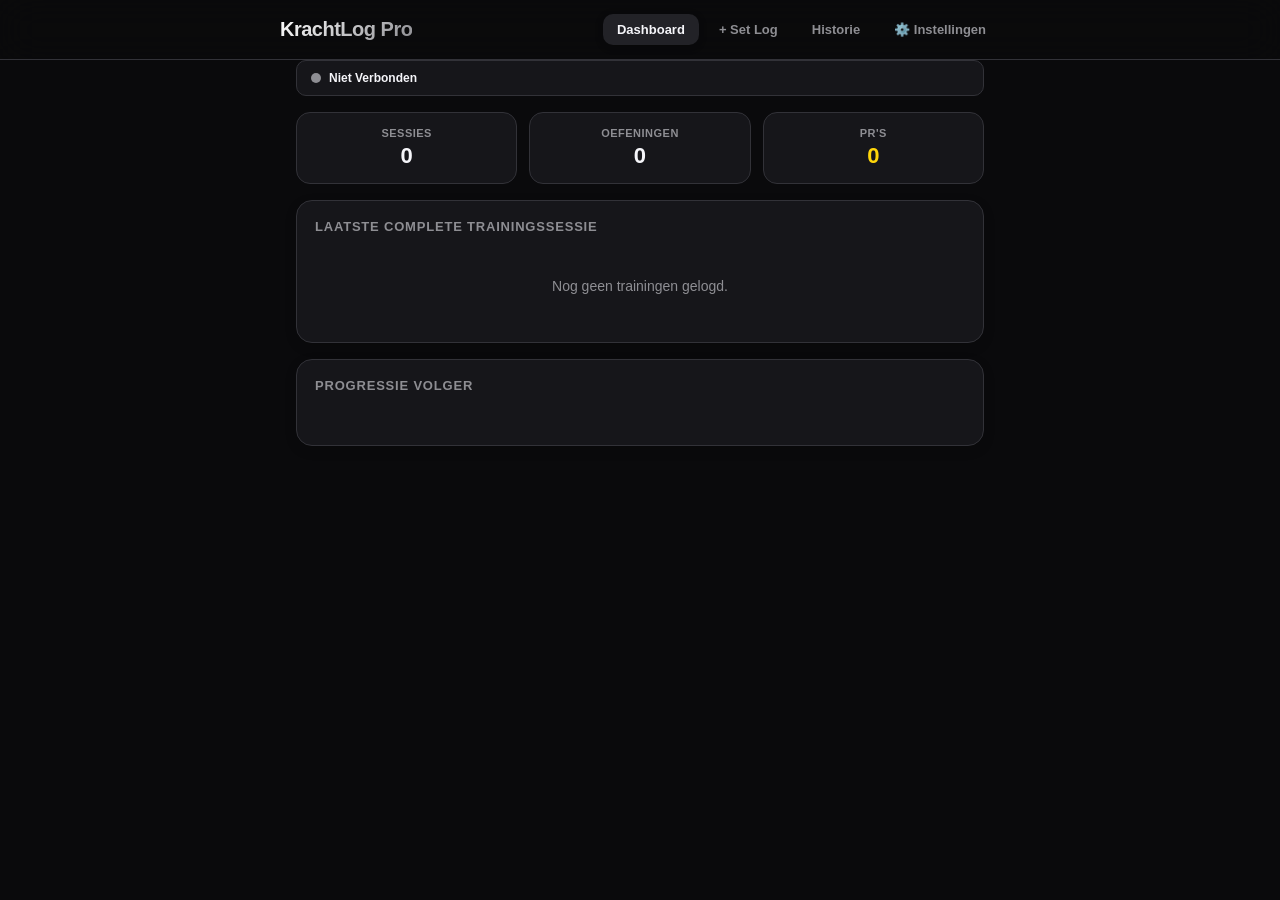
==== commit 91f8d64a: "Update print statement from 'Hello' to 'Goodbye'" ====
--- a/index.html
+++ b/index.html
@@ -5,6 +5,7 @@
     <meta name="viewport" content="width=device-width, initial-scale=1.0, maximum-scale=1.0, user-scalable=no">
     <meta name="apple-mobile-web-app-capable" content="yes">
     <meta name="apple-mobile-web-app-status-bar-style" content="black-translucent">
+    <meta pwa-version="pro-v3.1.0">
     <title>KrachtLog Pro</title>
     <style>
         :root {  
@@ -68,6 +69,11 @@
         input:focus, select:focus { border-color: var(--sky); outline: none; }
         .grid3 { display: grid; grid-template-columns: repeat(3, 1fr); gap: 10px; }  
         
+        /* Quick Select Chips */
+        .pill-container { display: flex; flex-wrap: wrap; gap: 6px; margin-top: 6px; margin-bottom: 10px; }
+        .pill { background: var(--surface); border: 1px solid var(--border); color: var(--chalk); padding: 6px 12px; border-radius: 20px; font-size: 13px; cursor: pointer; transition: all 0.15s; }
+        .pill:active { background: var(--sky); border-color: var(--sky); }
+
         /* Buttons */
         .btn-primary {  
             background: linear-gradient(180deg, #ff5b52, var(--rust)); color: var(--chalk); border: none; border-radius: 10px;  
@@ -114,7 +120,6 @@
     function getRoutineColor(routine) { return ROUTINE_COLORS[routine] || "#8E8E93"; }
     function escapeHtml(str) { return String(str == null ? "" : str).replace(/[&<>"']/g, function (c) { return { "&": "&amp;", "<": "&lt;", ">": "&gt;", '"': "&quot;", "'": "&#39;" }[c]; }); }
 
-    // --- Applicatie State ---
     var config = { user: "", repo: "", token: "" };
     var entries = [];
     var fileSha = null;
@@ -137,233 +142,150 @@
         return d.getFullYear() + "-" + String(d.getMonth() + 1).padStart(2, "0") + "-" + String(d.getDate()).padStart(2, "0");
     }
 
-    // --- Cache & Storage Bootstrap ---
     try {
         var storedConfig = localStorage.getItem(LOCAL_STORAGE_CONFIG); 
         if (storedConfig) config = JSON.parse(storedConfig);
         var storedData = localStorage.getItem(LOCAL_STORAGE_DATA); 
         if (storedData) entries = JSON.parse(storedData);
-    } catch(e) { console.error("Fout bij laden van cache", e); }
+    } catch(e) { console.error("Cache laadfout", e); }
 
     function saveConfigToLocalStorage() { try { localStorage.setItem(LOCAL_STORAGE_CONFIG, JSON.stringify(config)); } catch(e){} }
     function saveEntriesToLocalStorage() { try { localStorage.setItem(LOCAL_STORAGE_DATA, JSON.stringify(entries)); } catch(e){} }
 
-    // --- GitHub API Layer ---
     async function executeGitHubRequest(method, payload) {
         var cleanToken = config.token.trim();
         var authorizationHeader = cleanToken.startsWith("ghp_") ? "token " + cleanToken : cleanToken;
         var endpointUrl = "https://api.github.com/repos/" + config.user.trim() + "/" + config.repo.trim() + "/contents/gym-data.json";
         
-        var requestOptions = {
+        return fetch(endpointUrl, {
             method: method,
-            headers: { 
-                "Authorization": authorizationHeader, 
-                "Accept": "application/vnd.github.v3+json", 
-                "Content-Type": "application/json" 
-            },
+            headers: { "Authorization": authorizationHeader, "Accept": "application/vnd.github.v3+json", "Content-Type": "application/json" },
+            body: payload ? JSON.stringify(payload) : null,
             cache: "no-store"
-        };
-        if (payload) requestOptions.body = JSON.stringify(payload);
-        return fetch(endpointUrl, requestOptions);
+        });
     }
 
     async function syncDataFromCloud() {
         if (!config.user || !config.repo || !config.token) { cloudState = "unconfigured"; renderApplication(); return; }
         cloudState = "loading"; cloudErrorLog = ""; renderApplication();
-        
         try {
             var response = await executeGitHubRequest("GET");
             if (response.status === 404) {
                 var initResponse = await executeGitHubRequest("PUT", { message: "Initialiseer Logbestand", content: btoa(JSON.stringify(entries, null, 2)) });
-                if (initResponse.ok) { 
-                    fileSha = (await initResponse.json()).content.sha; 
-                    cloudState = "synced"; 
-                } else { 
-                    throw new Error("Aanmaken van cloudbestand op GitHub mislukt."); 
-                }
+                if (initResponse.ok) { fileSha = (await initResponse.json()).content.sha; cloudState = "synced"; } 
+                else { throw new Error("Cloud initialisatie mislukt."); }
             } else if (response.ok) {
-                var payloadData = await response.json(); 
-                fileSha = payloadData.sha;
-                var decodedContent = atob(payloadData.content.replace(/\s/g, ''));
-                entries = JSON.parse(decodedContent);
-                saveEntriesToLocalStorage(); 
-                cloudState = "synced";
-            } else { 
-                throw new Error("GitHub Server Foutcode: " + response.status); 
-            }
-        } catch(error) { 
-            cloudState = "error"; 
-            cloudErrorLog = error.message; 
-        }
+                var payloadData = await response.json(); fileSha = payloadData.sha;
+                entries = JSON.parse(atob(payloadData.content.replace(/\s/g, '')));
+                saveEntriesToLocalStorage(); cloudState = "synced";
+            } else { throw new Error("GitHub Foutcode: " + response.status); }
+        } catch(error) { cloudState = "error"; cloudErrorLog = error.message; }
         renderApplication();
     }
 
     async function pushDataToCloud(newEntriesList) {
         cloudState = "loading"; renderApplication();
         try {
-            var commitPayload = { 
-                message: "KrachtLog Update: " + getTodayDateString(), 
-                content: btoa(unescape(encodeURIComponent(JSON.stringify(newEntriesList, null, 2)))), 
-                sha: fileSha 
-            };
+            var commitPayload = { message: "Update: " + getTodayDateString(), content: btoa(unescape(encodeURIComponent(JSON.stringify(newEntriesList, null, 2)))), sha: fileSha };
             var response = await executeGitHubRequest("PUT", commitPayload);
-            if (response.ok) { 
-                fileSha = (await response.json()).content.sha; 
-                entries = newEntriesList; 
-                saveEntriesToLocalStorage(); 
-                cloudState = "synced"; 
-            } else { 
-                throw new Error("Push naar GitHub geweigerd. Status: " + response.status); 
-            }
-        } catch (error) { 
-            cloudState = "error"; 
-            cloudErrorLog = error.message; 
-            entries = newEntriesList; 
-            saveEntriesToLocalStorage(); 
-        }
+            if (response.ok) { fileSha = (await response.json()).content.sha; entries = newEntriesList; saveEntriesToLocalStorage(); cloudState = "synced"; } 
+            else { throw new Error("Push geweigerd: " + response.status); }
+        } catch (error) { cloudState = "error"; cloudErrorLog = error.message; entries = newEntriesList; saveEntriesToLocalStorage(); }
         renderApplication();
     }
 
-    // --- Data Processors & Analytics ---
     function processAnalytics(dataList) {
-        var exerciseGroups = {}; 
-        dataList.forEach(function (item) { 
-            (exerciseGroups[item.exercise] = exerciseGroups[item.exercise] || []).push(item); 
-        });
-        
+        var exerciseGroups = {}; dataList.forEach(function (item) { (exerciseGroups[item.exercise] = exerciseGroups[item.exercise] || []).push(item); });
         var recordMap = {}, progressCurves = {};
-        Object.keys(exerciseGroups).forEach(function (exerciseName) {
-            var trackingMap = {}; 
-            exerciseGroups[exerciseName].forEach(function (item) { 
-                trackingMap[item.date] = Math.max(trackingMap[item.date] || 0, item.weight); 
-            });
-            
+        Object.keys(exerciseGroups).forEach(function (exName) {
+            var trackingMap = {}; exerciseGroups[exName].forEach(function (item) { trackingMap[item.date] = Math.max(trackingMap[item.date] || 0, item.weight); });
             var chronologicalDates = Object.keys(trackingMap).sort();
             var peakWeightValue = -Infinity, dataPointsCurve = [];
-            
             chronologicalDates.forEach(function (dateString, idx) {
-                var weightOnDay = trackingMap[dateString]; 
-                var achievedNewPR = idx === 0 || weightOnDay > peakWeightValue;
-                if (achievedNewPR) recordMap[exerciseName + "|" + dateString] = true;
-                dataPointsCurve.push({ date: dateString, weight: weightOnDay, isPR: achievedNewPR }); 
-                peakWeightValue = Math.max(peakWeightValue, weightOnDay);
+                var weightOnDay = trackingMap[dateString]; var achievedNewPR = idx === 0 || weightOnDay > peakWeightValue;
+                if (achievedNewPR) recordMap[exName + "|" + dateString] = true;
+                dataPointsCurve.push({ date: dateString, weight: weightOnDay, isPR: achievedNewPR }); peakWeightValue = Math.max(peakWeightValue, weightOnDay);
             });
-            progressCurves[exerciseName] = dataPointsCurve;
+            progressCurves[exName] = dataPointsCurve;
         });
         return { prKeys: recordMap, exerciseSeries: progressCurves };
     }
 
     function formatHumanReadableDate(isoString) {
-        if(!isoString) return ""; 
-        var parts = isoString.split('-');
-        var d = new Date(parts[0], parts[1] - 1, parts[2]);
-        return d.toLocaleDateString("nl-NL", { day: "numeric", month: "short", year: "numeric" });
+        if(!isoString) return ""; var parts = isoString.split('-');
+        return new Date(parts[0], parts[1] - 1, parts[2]).toLocaleDateString("nl-NL", { day: "numeric", month: "short", year: "numeric" });
     }
 
     function triggerToast(messageText) {
         currentToastMessage = messageText; renderApplication();
         if (toastTimeoutReference) clearTimeout(toastTimeoutReference);
-        toastTimeoutReference = setTimeout(function () { 
-            currentToastMessage = ""; 
-            var toastNode = document.getElementById("toast"); 
-            if (toastNode) toastNode.style.display = "none"; 
-        }, 2200);
-    }
-
-    // --- SVG Vector Graphics Engine ($kg$ toevoeging) ---
+        toastTimeoutReference = setTimeout(function () { currentToastMessage = ""; var t = document.getElementById("toast"); if (t) t.style.display = "none"; }, 2200);
+    }
+
     function generateAdvancedSVGChart(dataPoints) {
-        if (!dataPoints || dataPoints.length === 0) return '<div class="empty">Geen progressiedata beschikbaar voor deze oefening.</div>';
-        var canvasW = 600, canvasH = 260, padLeft = 55, padRight = 30, padTop = 30, padBottom = 40;
-        
+        if (!dataPoints || dataPoints.length === 0) return '<div class="empty">Geen progressiedata beschikbaar.</div>';
+        var canvasW = 600, canvasH = 260, padLeft = 65, padRight = 30, padTop = 30, padBottom = 40;
         var weightValues = dataPoints.map(function (p) { return p.weight; });
         var absoluteMinWeight = Math.max(0, Math.min.apply(null, weightValues) - 5);
         var absoluteMaxWeight = Math.max.apply(null, weightValues) + 5;
         var dataRange = (absoluteMaxWeight - absoluteMinWeight) || 1;
-        
         var horizontalStepSize = dataPoints.length > 1 ? (canvasW - padLeft - padRight) / (dataPoints.length - 1) : 0;
         
         function calculateXCoordinate(index) { return padLeft + index * horizontalStepSize; }
         function calculateYCoordinate(val) { return canvasH - padBottom - ((val - absoluteMinWeight) / dataRange) * (canvasH - padTop - padBottom); }
 
         var polylinePointsString = dataPoints.map(function (p, i) { return calculateXCoordinate(i) + "," + calculateYCoordinate(p.weight); }).join(" ");
-        
-        // Genereer Y-As Hulplijnen en expliciete KG labels
         var referenceGridWeights = [absoluteMinWeight, (absoluteMinWeight + absoluteMaxWeight) / 2, absoluteMaxWeight];
+        
         var svgGridMarkup = referenceGridWeights.map(function(val) {
             var yPos = calculateYCoordinate(val);
             return '<line x1="' + padLeft + '" y1="' + yPos + '" x2="' + (canvasW - padRight) + '" y2="' + yPos + '" stroke="#2C2C32" stroke-dasharray="4"/>' +
                    '<text x="' + (padLeft - 10) + '" y="' + (yPos + 4) + '" font-size="11" font-weight="600" fill="#8E8E93" text-anchor="end">' + Math.round(val) + ' kg</text>';
         }).join("");
 
-        // Datapunten / Nodes met $kg$ annotaties
         var svgNodesMarkup = dataPoints.map(function (p, i) {
-            var xPos = calculateXCoordinate(i);
-            var yPos = calculateYCoordinate(p.weight);
-            var nodeColor = p.isPR ? "var(--brass)" : "var(--rust)";
-            return '<circle cx="' + xPos + '" cy="' + yPos + '" r="6" fill="' + nodeColor + '" stroke="var(--iron)" stroke-width="2"/>' +
+            var xPos = calculateXCoordinate(i), yPos = calculateYCoordinate(p.weight);
+            return '<circle cx="' + xPos + '" cy="' + yPos + '" r="6" fill="' + (p.isPR ? "var(--brass)" : "var(--rust)") + '" stroke="var(--iron)" stroke-width="2"/>' +
                    '<text x="' + xPos + '" y="' + (yPos - 10) + '" font-size="11" font-weight="700" fill="#F5F5F9" text-anchor="middle">' + p.weight + ' kg</text>';
         }).join("");
 
-        // X-As Tijdsaanduidingen
         var svgTimelineMarkup = dataPoints.map(function (p, i) {
             if (i === 0 || i === dataPoints.length - 1 || dataPoints.length <= 5) {
                 return '<text x="' + calculateXCoordinate(i) + '" y="' + (canvasH - 12) + '" font-size="11" fill="#8E8E93" text-anchor="middle">' + formatHumanReadableDate(p.date).split(' 20')[0] + '</text>';
-            }
-            return "";
+            } return "";
         }).join("");
 
-        return '<svg viewBox="0 0 ' + canvasW + ' ' + canvasH + '" style="width:100%; height:auto; overflow:visible;">' + 
-               svgGridMarkup +
-               '<polyline points="' + polylinePointsString + '" fill="none" stroke="var(--rust)" stroke-width="3" stroke-linecap="round" stroke-linejoin="round"/>' + 
-               svgNodesMarkup + 
-               svgTimelineMarkup + 
-               '</svg>';
-    }
-
-    // --- UI HTML Generators ---
+        return '<svg viewBox="0 0 ' + canvasW + ' ' + canvasH + '" style="width:100%; height:auto; overflow:visible;">' + svgGridMarkup +
+               '<polyline points="' + polylinePointsString + '" fill="none" stroke="var(--rust)" stroke-width="3" stroke-linecap="round" stroke-linejoin="round"/>' + svgNodesMarkup + svgTimelineMarkup + '</svg>';
+    }
+
     function renderApplication() {
         var calculatedStats = processAnalytics(entries);
         var sortedDistinctExercises = [].concat(Object.keys(calculatedStats.exerciseSeries)).sort();
-        if (!activeChartExercise || sortedDistinctExercises.indexOf(activeChartExercise) === -1) {
-            activeChartExercise = sortedDistinctExercises[0] || "";
-        }
+        if (!activeChartExercise || sortedDistinctExercises.indexOf(activeChartExercise) === -1) activeChartExercise = sortedDistinctExercises[0] || "";
 
         var templateHTML = currentToastMessage ? '<div class="toast" id="toast">' + escapeHtml(currentToastMessage) + '</div>' : '';
-        
-        // Sticky Global App Header
         templateHTML += '<header><div class="wrap header-inner"><div class="brand"><h1>KrachtLog Pro</h1></div><nav>';
         [["overzicht", "Dashboard"], ["loggen", "+ Set Log"], ["geschiedenis", "Historie"], ["settings", "⚙️ Instellingen"]].forEach(function (tabSpec) {
-            var cssClass = currentTab === tabSpec[0] ? "tab-btn active" : "tab-btn";
-            templateHTML += '<button class="' + cssClass + '" data-action="switch-tab" data-target-tab="' + tabSpec[0] + '">' + tabSpec[1] + '</button>';
+            templateHTML += '<button class="' + (currentTab === tabSpec[0] ? "tab-btn active" : "tab-btn") + '" data-action="switch-tab" data-target-tab="' + tabSpec[0] + '">' + tabSpec[1] + '</button>';
         });
         templateHTML += '</nav></div></header><main class="wrap">';
 
-        // Live statusbar
-        var statusColor = "var(--steel)", statusMessage = "Niet Geconfigureerd";
-        if (cloudState === "loading") { statusColor = "var(--brass)"; statusMessage = "Cloud Sync Uitvoeren..."; }
-        else if (cloudState === "synced") { statusColor = "var(--accent)"; statusMessage = "Beveiligde Cloud Verbinding"; }
-        else if (cloudState === "error") { statusColor = "var(--rust)"; statusMessage = "Synchronisatiefout gedetecteerd"; }
+        var statusColor = "var(--steel)", statusMessage = "Niet Verbonden";
+        if (cloudState === "loading") { statusColor = "var(--brass)"; statusMessage = "Cloud Sync..."; }
+        else if (cloudState === "synced") { statusColor = "var(--accent)"; statusMessage = "Beveiligde Cloud Actief"; }
+        else if (cloudState === "error") { statusColor = "var(--rust)"; statusMessage = "Sync Fout"; }
         
         templateHTML += '<div class="cloud-bar"><span style="width:10px; height:10px; border-radius:50%; background:' + statusColor + '; display:inline-block;"></span>' + statusMessage + '</div>';
-        if (cloudState === "error") {
-            templateHTML += '<div class="cloud-log">' + escapeHtml(cloudErrorLog) + '</div>';
-        }
-
-        // Routeringslogica tabs
-        if (currentTab === "settings") {
-            templateHTML += generateSettingsTabHTML();
-        } else if (currentTab === "loggen") {
-            templateHTML += generateLogTabHTML(sortedDistinctExercises);
-        } else if (currentTab === "geschiedenis") {
-            templateHTML += generateHistoryTabHTML(calculatedStats);
-        } else {
-            templateHTML += generateDashboardTabHTML(calculatedStats, sortedDistinctExercises);
-        }
-
-        templateHTML += '</main>';
-        document.getElementById("app").innerHTML = templateHTML;
-
-        // Injecteer de grafiek vectors indien op dashboard
+        if (cloudState === "error") templateHTML += '<div class="cloud-log">' + escapeHtml(cloudErrorLog) + '</div>';
+
+        if (currentTab === "settings") templateHTML += generateSettingsTabHTML();
+        else if (currentTab === "loggen") templateHTML += generateLogTabHTML(sortedDistinctExercises);
+        else if (currentTab === "geschiedenis") templateHTML += generateHistoryTabHTML(calculatedStats);
+        else templateHTML += generateDashboardTabHTML(calculatedStats, sortedDistinctExercises);
+
+        templateHTML += '</main>'; document.getElementById("app").innerHTML = templateHTML;
+
         if (currentTab === "overzicht" && activeChartExercise) {
             var targetNode = document.getElementById("chart-container");
             if (targetNode) targetNode.innerHTML = generateAdvancedSVGChart(calculatedStats.exerciseSeries[activeChartExercise]);
@@ -371,52 +293,32 @@
     }
 
     function generateDashboardTabHTML(stats, distinctExercises) {
-        var uniqueLoggedDates = {}; 
-        entries.forEach(function(item){ uniqueLoggedDates[item.date] = true; });
-        var totalWorkoutsCount = Object.keys(uniqueLoggedDates).length;
-
+        var uniqueLoggedDates = {}; entries.forEach(function(item){ uniqueLoggedDates[item.date] = true; });
         var html = '<div class="stat-grid">';
-        html += '<div class="stat-card"><div class="stat-label">Sessies</div><div class="stat-value">' + totalWorkoutsCount + '</div></div>';
+        html += '<div class="stat-card"><div class="stat-label">Sessies</div><div class="stat-value">' + Object.keys(uniqueLoggedDates).length + '</div></div>';
         html += '<div class="stat-card"><div class="stat-label">Oefeningen</div><div class="stat-value">' + distinctExercises.length + '</div></div>';
-        html += '<div class="stat-card"><div class="stat-label">PR Records</div><div class="stat-value" style="color:var(--brass);">' + Object.keys(stats.prKeys).length + '</div></div>';
+        html += '<div class="stat-card"><div class="stat-label">PR\'s</div><div class="stat-value" style="color:var(--brass);">' + Object.keys(stats.prKeys).length + '</div></div>';
         html += '</div>';
 
-        // LAATSTE COMPLETE TRAINING OVERZICHT
         html += '<div class="card"><h3 class="section-title">Laatste Complete Trainingssessie</h3>';
         var descendingDates = Object.keys(uniqueLoggedDates).sort().reverse();
-        
         if (descendingDates.length > 0) {
             var mostRecentDate = descendingDates[0];
             var targetSessionEntries = entries.filter(function(item) { return item.date === mostRecentDate; });
             var routineName = targetSessionEntries[0].routine || "Algemeen";
-            
-            html += '<div style="margin-bottom:12px; display:flex; align-items:center; gap:8px;">';
-            html += '<span style="width:10px; height:10px; border-radius:50%; background:' + getRoutineColor(routineName) + ';"></span>';
-            html += '<span style="font-weight:700; font-size:16px; color:var(--brass);">' + formatHumanReadableDate(mostRecentDate) + ' &ndash; ' + escapeHtml(routineName) + '</span>';
-            html += '</div>';
-            
+            html += '<div style="margin-bottom:12px; display:flex; align-items:center; gap:8px;"><span style="width:10px; height:10px; border-radius:50%; background:' + getRoutineColor(routineName) + ';"></span>';
+            html += '<span style="font-weight:700; font-size:16px; color:var(--brass);">' + formatHumanReadableDate(mostRecentDate) + ' &ndash; ' + escapeHtml(routineName) + '</span></div>';
             targetSessionEntries.forEach(function(entry) {
-                html += '<div class="session-block">';
-                html += '<div class="session-exercise">' + escapeHtml(entry.exercise) + '</div>';
-                html += '<div class="session-meta">' + entry.weight + ' kg &times; ' + entry.sets + ' sets &times; ' + entry.reps + ' reps';
-                if (entry.notes) {
-                    html += ' <span style="color:var(--steel); font-style:italic;">(' + escapeHtml(entry.notes) + ')</span>';
-                }
-                html += '</div></div>';
+                html += '<div class="session-block"><div class="session-exercise">' + escapeHtml(entry.exercise) + '</div>';
+                html += '<div class="session-meta">' + entry.weight + ' kg &times; ' + entry.sets + ' sets &times; ' + entry.reps + ' reps' + (entry.notes ? ' <span style="color:var(--steel); font-style:italic;">(' + escapeHtml(entry.notes) + ')</span>' : '') + '</div></div>';
             });
-        } else {
-            html += '<div class="empty">Nog geen trainingen in de database gevonden. Open de "+ Set Log" tab om te beginnen.</div>';
-        }
+        } else { html += '<div class="empty">Nog geen trainingen gelogd.</div>'; }
         html += '</div>';
 
-        // ANALYTICS PROGRESSIE GRAFIEK CARD
         html += '<div class="card"><div class="flex between center-v" style="margin-bottom:14px;"><h3 class="section-title" style="margin:0;">Progressie Volger</h3>';
         if (distinctExercises.length > 0) {
-            html += '<select id="chart-exercise-selector" style="width:auto; padding:8px 12px; font-size:14px; border-radius:8px;">';
-            distinctExercises.forEach(function (ex) { 
-                var selectedAttr = ex === activeChartExercise ? " selected" : "";
-                html += '<option value="' + escapeHtml(ex) + '"' + selectedAttr + '>' + escapeHtml(ex) + '</option>'; 
-            });
+            html += '<select id="chart-exercise-selector" style="width:auto; padding:8px 12px; font-size:14px;">';
+            distinctExercises.forEach(function (ex) { html += '<option value="' + escapeHtml(ex) + '"' + (ex === activeChartExercise ? " selected" : "") + '>' + escapeHtml(ex) + '</option>'; });
             html += '</select>';
         }
         html += '</div><div id="chart-container" class="chart-container"></div></div>';
@@ -424,91 +326,90 @@
     }
 
     function generateLogTabHTML(distinctExercises) {
-        var historicRoutinesMap = {}; 
-        entries.forEach(function(item){ if(item.routine) historicRoutinesMap[item.routine] = true; });
-        var analyticalRoutinesList = Object.keys(historicRoutinesMap).sort();
+        var historicRoutinesMap = {}; entries.forEach(function(item){ if(item.routine) historicRoutinesMap[item.routine] = true; });
+        var sortedRoutines = Object.keys(historicRoutinesMap).sort();
 
         var html = '<form id="exercise-logging-form" class="card"><h3 class="section-title">Nieuwe Trainingsset Vastleggen</h3>';
         
         html += '<div class="grid3" style="grid-template-columns: 1.2fr 1fr; margin-bottom:14px;">';
-        html += '<div class="field"><label>Trainingsdatum</label><input type="date" name="date" value="' + escapeHtml(lastLoggedDate) + '"></div>';
-        html += '<div class="field"><label>Routine / Schema</label><input type="text" list="dl-routines" name="routine" value="' + escapeHtml(lastLoggedRoutine) + '" placeholder="bv. Push of Pull A"><datalist id="dl-routines">';
-        analyticalRoutinesList.forEach(function(r){ html += '<option value="'+escapeHtml(r)+'">'; });
+        html += '<div class="field"><label>Datum</label><input type="date" name="date" value="' + escapeHtml(lastLoggedDate) + '"></div>';
+        html += '<div class="field"><label>Routine</label><input type="text" id="log-routine-input" list="dl-routines" name="routine" value="' + escapeHtml(lastLoggedRoutine) + '" placeholder="Kies of typ..."><datalist id="dl-routines">';
+        sortedRoutines.forEach(function(r){ html += '<option value="'+escapeHtml(r)+'">'; });
         html += '</datalist></div></div>';
         
-        html += '<div class="field"><label>Oefening Naam</label><input type="text" list="dl-exercises" name="exercise" placeholder="bv. Bench Press of Squat" autocomplete="off"><datalist id="dl-exercises">';
+        // Snel-keuze knoppen voor routines om typfouten te skippen
+        if (sortedRoutines.length > 0) {
+            html += '<div style="margin-top:-6px; margin-bottom:12px;"><span class="stat-label" style="font-size:10px;">Snelselectie routine:</span><div class="pill-container">';
+            sortedRoutines.forEach(function(r) {
+                html += '<button type="button" class="pill" data-action="quick-fill-routine" data-value="' + escapeHtml(r) + '">' + escapeHtml(r) + '</button>';
+            });
+            html += '</div></div>';
+        }
+
+        html += '<div class="field"><label>Oefening</label><input type="text" id="log-exercise-input" list="dl-exercises" name="exercise" placeholder="Kies of typ..." autocomplete="off"><datalist id="dl-exercises">';
         distinctExercises.forEach(function(ex){ html += '<option value="' + escapeHtml(ex) + '">'; });
         html += '</datalist></div>';
-        
+
+        // Snel-keuze knoppen voor de 5 meest recent gebruikte oefeningen
+        if (distinctExercises.length > 0) {
+            // Sorteer op meest recent toegevoegd op basis van invoerlijst
+            var recentExercises = [];
+            for (var i = entries.length - 1; i >= 0; i--) {
+                if (recentExercises.indexOf(entries[i].exercise) === -1) {
+                    recentExercises.push(entries[i].exercise);
+                }
+                if (recentExercises.length >= 5) break;
+            }
+            if (recentExercises.length === 0) recentExercises = distinctExercises.slice(0, 5);
+
+            html += '<div style="margin-top:-6px; margin-bottom:12px;"><span class="stat-label" style="font-size:10px;">Laatst gebruikte oefeningen:</span><div class="pill-container">';
+            recentExercises.forEach(function(ex) {
+                html += '<button type="button" class="pill" data-action="quick-fill-exercise" data-value="' + escapeHtml(ex) + '">' + escapeHtml(ex) + '</button>';
+            });
+            html += '</div></div>';
+        }
+
         html += '<div class="grid3" style="margin-bottom:16px;">';
-        html += '<div class="field"><label>Gewicht ($kg$)</label><input type="number" step="0.25" name="weight" placeholder="0"></div>';
-        html += '<div class="field"><label>Aantal Sets</label><input type="number" name="sets" value="3" min="1"></div>';
-        html += '<div class="field"><label>Aantal Reps</label><input type="number" name="reps" value="10" min="1"></div>';
-        html += '</div>';
-        
-        html += '<div class="field" style="margin-bottom:18px;"><label>Sessie Notities</label><input type="text" name="notes" placeholder="Optioneel: RPE 9, spotter, etc."></div>';
+        html += '<div class="field"><label>Gewicht (kg)</label><input type="number" step="0.25" name="weight" placeholder="0"></div>';
+        html += '<div class="field"><label>Sets</label><input type="number" name="sets" value="3"></div>';
+        html += '<div class="field"><label>Reps</label><input type="number" name="reps" value="10"></div>';
+        html += '</div><div class="field" style="margin-bottom:18px;"><label>Notities</label><input type="text" name="notes" placeholder="Optioneel"></div>';
         html += '<div id="form-validation-error" style="display:none; color:var(--rust); font-size:14px; font-weight:600; margin-bottom:14px;"></div>';
-        
-        html += '<button type="submit" class="btn-primary">Verzenden naar Cloud-Repository</button></form>';
+        html += '<button type="submit" class="btn-primary">Opslaan in Cloud</button></form>';
         return html;
     }
 
     function generateHistoryTabHTML(stats) {
-        var historicRoutinesMap = {}; 
-        entries.forEach(function(item){ if(item.routine) historicRoutinesMap[item.routine] = true; });
-        
+        var historicRoutinesMap = {}; entries.forEach(function(item){ if(item.routine) historicRoutinesMap[item.routine] = true; });
         var html = '<div class="card" style="margin-bottom:14px; padding:12px;"><div class="grid3" style="grid-template-columns: 1fr 1.3fr; gap:8px;">';
         html += '<select id="history-routine-filter-node"><option value="all">Alle Sessies</option>';
-        Object.keys(historicRoutinesMap).sort().forEach(function (r) { 
-            var selectedAttr = r === selectedFilterRoutine ? " selected" : "";
-            html += '<option value="' + escapeHtml(r) + '"' + selectedAttr + '>' + escapeHtml(r) + '</option>'; 
-        });
-        html += '</select>';
-        html += '<input id="history-search-input-node" placeholder="Filter op oefening..." value="' + escapeHtml(searchQuery) + '">';
-        html += '</div></div>';
-
-        // Filter logica
+        Object.keys(historicRoutinesMap).sort().forEach(function (r) { html += '<option value="' + escapeHtml(r) + '"' + (r === selectedFilterRoutine ? " selected" : "") + '>' + escapeHtml(r) + '</option>'; });
+        html += '</select><input id="history-search-input-node" placeholder="Filter oefening..." value="' + escapeHtml(searchQuery) + '"></div></div>';
+
         var recordsFiltered = entries.filter(function (item) {
             if (selectedFilterRoutine !== "all" && item.routine !== selectedFilterRoutine) return false;
             if (searchQuery.trim() && item.exercise.toLowerCase().indexOf(searchQuery.trim().toLowerCase()) === -1) return false;
             return true;
         });
 
-        // Groeperen per datum om complete sessies bij elkaar te tonen
-        var dayContainers = {}; 
-        recordsFiltered.forEach(function (item) { (dayContainers[item.date] = dayContainers[item.date] || []).push(item); });
+        var dayContainers = {}; recordsFiltered.forEach(function (item) { (dayContainers[item.date] = dayContainers[item.date] || []).push(item); });
         var timelineSortedDates = Object.keys(dayContainers).sort().reverse();
-
-        if (timelineSortedDates.length === 0) return html + '<div class="empty">Geen logs gevonden die voldoen aan de zoekcriteria.</div>';
+        if (timelineSortedDates.length === 0) return html + '<div class="empty">Geen resultaten.</div>';
 
         timelineSortedDates.forEach(function (dateKey) {
-            var subsetLogs = dayContainers[dateKey];
-            var sessionRoutineName = subsetLogs[0].routine || "Algemeen";
-            
+            var subsetLogs = dayContainers[dateKey]; var sessionRoutineName = subsetLogs[0].routine || "Algemeen";
             html += '<div class="card" style="padding:14px 16px;"><div class="flex between center-v" style="border-bottom:1px solid var(--border); padding-bottom:8px; margin-bottom:10px;">';
             html += '<div class="flex center-v"><span style="width:8px; height:8px; border-radius:50%; background:' + getRoutineColor(sessionRoutineName) + '; margin-right:8px;"></span>';
-            html += '<b style="font-size:15px; color:var(--chalk);">' + formatHumanReadableDate(dateKey) + '</b>';
-            html += '<span style="color:var(--steel); font-size:13px; margin-left:8px; font-weight:600;">' + escapeHtml(sessionRoutineName) + '</span></div>';
-            html += '</div>';
+            html += '<b style="font-size:15px;">' + formatHumanReadableDate(dateKey) + '</b><span style="color:var(--steel); font-size:13px; margin-left:8px; font-weight:600;">' + escapeHtml(sessionRoutineName) + '</span></div></div>';
             
             subsetLogs.forEach(function (entry) {
-                var prLookupKey = entry.exercise + "|" + entry.date;
-                var hasDayPR = stats.prKeys[prLookupKey] ? true : false;
-                
+                var hasDayPR = stats.prKeys[entry.exercise + "|" + entry.date];
                 html += '<div class="flex between center-v" style="padding:8px 0; border-bottom:1px solid rgba(255,255,255,0.02);">';
-                html += '<div><span style="font-size:15px; font-weight:600; color:var(--chalk);">' + escapeHtml(entry.exercise) + '</span>';
-                if (hasDayPR) html += ' <span style="color:var(--brass); font-size:11px; font-weight:800; background:#2C2512; padding:2px 6px; border-radius:4px; margin-left:4px;">★ PR</span>';
-                
-                html += '<div class="mono" style="font-size:13px; color:var(--steel); margin-top:2px;">' + entry.weight + ' kg &times; ' + entry.sets + ' &times; ' + entry.reps;
-                if (entry.notes) html += ' <span style="font-style:italic; color:var(--steel);">(' + escapeHtml(entry.notes) + ')</span>';
-                html += '</div></div>';
-                
+                html += '<div><span style="font-size:15px; font-weight:600;">' + escapeHtml(entry.exercise) + '</span>' + (hasDayPR ? ' <span style="color:var(--brass); font-size:11px; font-weight:800; background:#2C2512; padding:2px 6px; border-radius:4px; margin-left:4px;">★ PR</span>' : '');
+                html += '<div class="mono" style="font-size:13px; color:var(--steel); margin-top:2px;">' + entry.weight + ' kg &times; ' + entry.sets + ' &times; ' + entry.reps + (entry.notes ? ' <i>(' + escapeHtml(entry.notes) + ')</i>' : '') + '</div></div>';
                 if (deleteConfirmationId === entry.id) {
-                    html += '<div class="flex gap8"><button class="btn-danger" data-action="execute-delete" data-target-id="' + entry.id + '">Wissen</button>';
-                    html += '<button class="btn-secondary" data-action="abort-delete">Annuleer</button></div>';
-                } else {
-                    html += '<button class="icon-btn" data-action="trigger-delete-flow" data-target-id="' + entry.id + '">✕</button>';
-                }
+                    html += '<div class="flex gap8"><button class="btn-danger" data-action="execute-delete" data-target-id="' + entry.id + '">Wissen</button><button class="btn-secondary" data-action="abort-delete">Nee</button></div>';
+                } else { html += '<button class="icon-btn" data-action="trigger-delete-flow" data-target-id="' + entry.id + '">✕</button>'; }
                 html += '</div>';
             });
             html += '</div>';
@@ -517,125 +418,71 @@
     }
 
     function generateSettingsTabHTML() {
-        var html = '<div class="card"><h3 class="section-title">GitHub Developer API Configuraties</h3>';
-        html += '<div class="field"><label>GitHub Gebruikersnaam</label><input type="text" id="input-cfg-user" value="' + escapeHtml(config.user) + '" placeholder="alek-durnez"></div>';
-        html += '<div class="field"><label>GitHub Repository</label><input type="text" id="input-cfg-repo" value="' + escapeHtml(config.repo) + '" placeholder="fitness-tracker-data"></div>';
-        html += '<div class="field"><label>Personal Access Token (PAT)</label><input type="password" id="input-cfg-token" value="' + escapeHtml(config.token) + '" placeholder="ghp_VolledigeTokenHier"></div>';
-        html += '<button class="btn-primary" data-action="commit-settings" style="margin-top:6px;">Instellingen Valideren & Synchroniseren</button>';
-        html += '<hr style="border:none; border-top:1px solid var(--border); margin:18px 0;">';
-        html += '<button class="btn-secondary" data-action="purge-local-cache" style="width:100%; border-color:#541614; color:var(--rust); background:#1C1212; padding:12px; font-weight:600;">Wipe Browser Cache & Forceer Herstart</button></div>';
+        var html = '<div class="card"><h3 class="section-title">GitHub API Connectie</h3>';
+        html += '<div class="field"><label>Username</label><input type="text" id="input-cfg-user" value="' + escapeHtml(config.user) + '"></div>';
+        html += '<div class="field"><label>Repository</label><input type="text" id="input-cfg-repo" value="' + escapeHtml(config.repo) + '"></div>';
+        html += '<div class="field"><label>Token (PAT)</label><input type="password" id="input-cfg-token" value="' + escapeHtml(config.token) + '"></div>';
+        html += '<button class="btn-primary" data-action="commit-settings" style="margin-top:6px;">Instellingen Opslaan</button>';
+        html += '<hr style="border:none; border-top:1px solid var(--border); margin:18px 0;"><button class="btn-secondary" data-action="purge-local-cache" style="width:100%; color:var(--rust); background:#1C1212;">Wipe Browser Cache & Herstart</button></div>';
         return html;
     }
 
-    // --- Gebeurtenissen & Interactie-afhandeling ---
     document.addEventListener("click", function (event) {
-        var targetNode = event.target.closest("[data-action]"); 
-        if (!targetNode) return;
+        var targetNode = event.target.closest("[data-action]"); if (!targetNode) return;
         var contextAction = targetNode.dataset.action;
-        
-        if (contextAction === "switch-tab") { 
-            currentTab = targetNode.dataset.targetTab; 
-            renderApplication(); 
-        }
+        if (contextAction === "switch-tab") { currentTab = targetNode.dataset.targetTab; renderApplication(); }
         else if (contextAction === "commit-settings") {
             config.user = document.getElementById("input-cfg-user").value.trim();
             config.repo = document.getElementById("input-cfg-repo").value.trim();
             config.token = document.getElementById("input-cfg-token").value.trim();
-            saveConfigToLocalStorage(); 
-            triggerToast("Configuratie opgeslagen in lokaal geheugen."); 
-            syncDataFromCloud();
+            saveConfigToLocalStorage(); triggerToast("Instellingen opgeslagen."); syncDataFromCloud();
         }
         else if (contextAction === "purge-local-cache") {
-            if(confirm("Weet je zeker dat je alle lokale browserinstellingen wilt opschonen? Dit dwingt een schone herstart af.")) {
-                localStorage.clear(); 
-                config = { user: "", repo: "", token: "" }; 
-                entries = []; 
-                fileSha = null; 
-                cloudState = "unconfigured";
-                triggerToast("Lokalecache succesvol geleegd."); 
-                renderApplication();
+            if(confirm("Lokalecache wissen? Dit start de app volledig schoon op.")) {
+                localStorage.clear(); config = { user: "", repo: "", token: "" }; entries = []; fileSha = null; cloudState = "unconfigured";
+                triggerToast("Cache gewist."); renderApplication();
             }
         }
-        else if (contextAction === "trigger-delete-flow") { 
-            deleteConfirmationId = targetNode.dataset.targetId; 
-            renderApplication(); 
-        }
-        else if (contextAction === "abort-delete") { 
-            deleteConfirmationId = null; 
-            renderApplication(); 
-        }
+        else if (contextAction === "quick-fill-routine") {
+            var inputField = document.getElementById("log-routine-input");
+            if (inputField) inputField.value = targetNode.dataset.value;
+        }
+        else if (contextAction === "quick-fill-exercise") {
+            var inputField = document.getElementById("log-exercise-input");
+            if (inputField) inputField.value = targetNode.dataset.value;
+        }
+        else if (contextAction === "trigger-delete-flow") { deleteConfirmationId = targetNode.dataset.targetId; renderApplication(); }
+        else if (contextAction === "abort-delete") { deleteConfirmationId = null; renderApplication(); }
         else if (contextAction === "execute-delete") {
-            var targetIdToPurge = targetNode.dataset.targetId;
-            var filteredEntries = entries.filter(function(x){ return x.id !== targetIdToPurge; });
-            deleteConfirmationId = null; 
-            pushDataToCloud(filteredEntries); 
-            triggerToast("Set succesvol verwijderd.");
+            var filteredEntries = entries.filter(function(x){ return x.id !== targetNode.dataset.targetId; });
+            deleteConfirmationId = null; pushDataToCloud(filteredEntries); triggerToast("Set verwijderd.");
         }
     });
 
     document.addEventListener("change", function(event) {
-        if (event.target.id === "history-routine-filter-node") { 
-            selectedFilterRoutine = event.target.value; 
-            renderApplication(); 
-        }
-        else if (event.target.id === "chart-exercise-selector") { 
-            activeChartExercise = event.target.value; 
-            renderApplication(); 
-        }
+        if (event.target.id === "history-routine-filter-node") { selectedFilterRoutine = event.target.value; renderApplication(); }
+        else if (event.target.id === "chart-exercise-selector") { activeChartExercise = event.target.value; renderApplication(); }
     });
-
     document.addEventListener("input", function(event) {
-        if (event.target.id === "history-search-input-node") { 
-            searchQuery = event.target.value; 
-            renderApplication(); 
-        }
+        if (event.target.id === "history-search-input-node") { searchQuery = event.target.value; renderApplication(); }
     });
 
     document.addEventListener("submit", function (event) {
-        if (event.target.id !== "exercise-logging-form") return; 
-        event.preventDefault();
-        
-        var formFields = event.target.elements;
-        var loggedDate = formFields["date"].value;
-        var loggedRoutine = formFields["routine"].value.trim();
-        var loggedExercise = formFields["exercise"].value.trim();
-        var loggedWeight = parseFloat(formFields["weight"].value);
-        var loggedSets = parseInt(formFields["sets"].value, 10);
-        var loggedReps = parseInt(formFields["reps"].value, 10);
-        var loggedNotes = formFields["notes"].value.trim();
-
-        var errorFeedbackNode = document.getElementById("form-validation-error");
-        if (!loggedDate || !loggedRoutine || !loggedExercise || isNaN(loggedWeight)) {
-            errorFeedbackNode.textContent = "Fout: Datum, Routine, Oefening en Gewicht zijn verplichte velden."; 
-            errorFeedbackNode.style.display = "block"; 
-            return;
-        }
-        errorFeedbackNode.style.display = "none";
-        
-        var generatedLogObject = { 
-            id: "set-id-" + Date.now() + "-" + Math.floor(Math.random() * 1000), 
-            date: loggedDate, 
-            routine: loggedRoutine, 
-            exercise: loggedExercise, 
-            weight: loggedWeight, 
-            sets: loggedSets, 
-            reps: loggedReps, 
-            notes: loggedNotes 
-        };
-        
-        lastLoggedDate = loggedDate; 
-        lastLoggedRoutine = loggedRoutine;
-        
-        var dynamicNewEntriesList = [].concat(entries); 
-        dynamicNewEntriesList.push(generatedLogObject);
-        
-        pushDataToCloud(dynamicNewEntriesList); 
-        triggerToast("Set succesvol opgeslagen!"); 
-        currentTab = "overzicht"; 
-        renderApplication();
+        if (event.target.id !== "exercise-logging-form") return; event.preventDefault();
+        var fields = event.target.elements;
+        var date = fields["date"].value, routine = fields["routine"].value.trim(), exercise = fields["exercise"].value.trim();
+        var weight = parseFloat(fields["weight"].value), sets = parseInt(fields["sets"].value, 10), reps = fields["reps"].value, notes = fields["notes"].value.trim();
+
+        if (!date || !routine || !exercise || isNaN(weight)) {
+            var err = document.getElementById("form-validation-error"); err.textContent = "Vul alle verplichte velden in."; err.style.display = "block"; return;
+        }
+        
+        var generatedLog = { id: "set-" + Date.now(), date: date, routine: routine, exercise: exercise, weight: weight, sets: sets, reps: reps, notes: notes };
+        lastLoggedDate = date; lastLoggedRoutine = routine;
+        var updatedList = [].concat(entries); updatedList.push(generatedLog);
+        pushDataToCloud(updatedList); triggerToast("Opgeslagen!"); currentTab = "overzicht"; renderApplication();
     });
 
-    // Initialiseer verbinding bij opstarten
     syncDataFromCloud();
 })();
 </script>
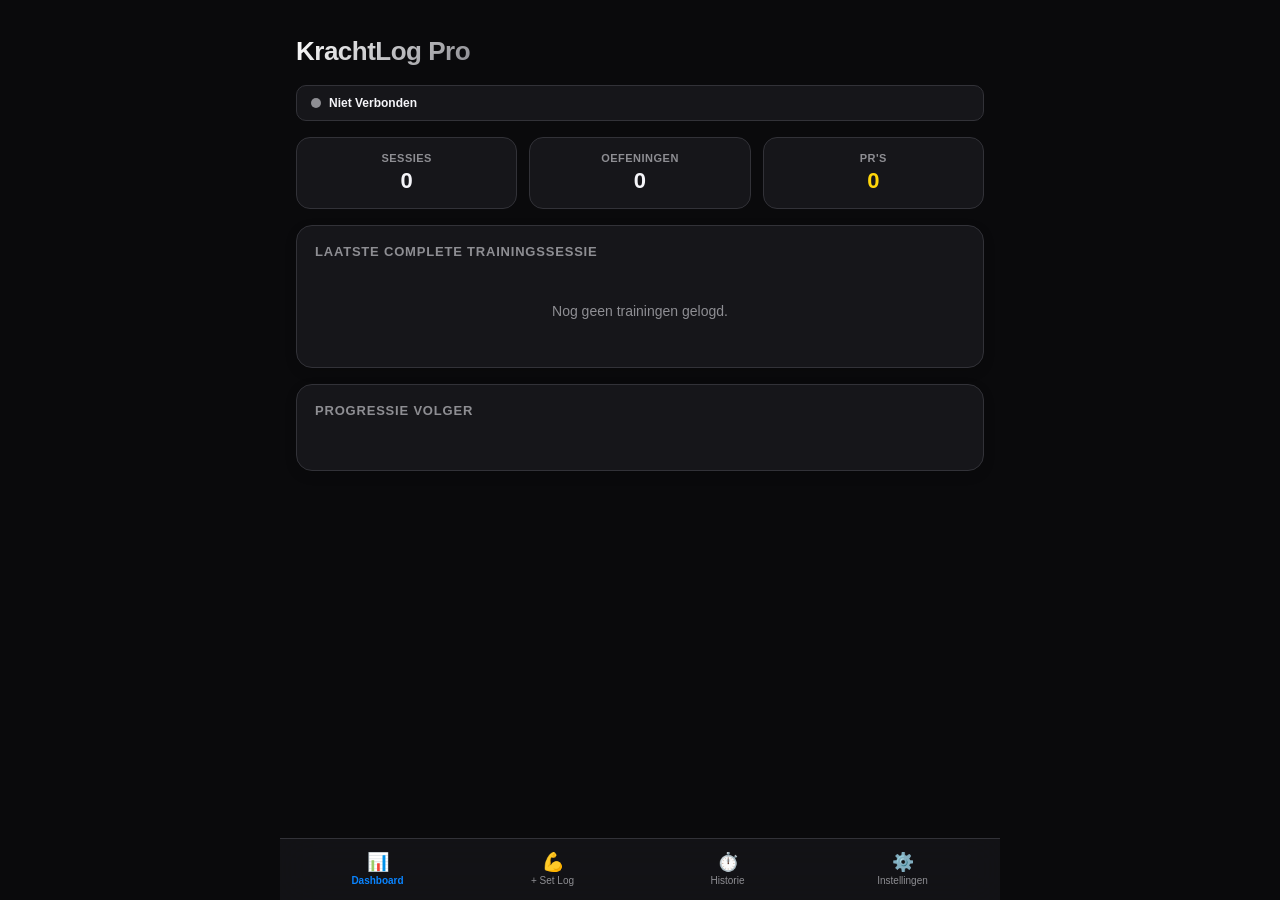
==== commit 19d1eaab: "iphone optimalisation" ====
--- a/index.html
+++ b/index.html
@@ -5,486 +5,15 @@
     <meta name="viewport" content="width=device-width, initial-scale=1.0, maximum-scale=1.0, user-scalable=no">
     <meta name="apple-mobile-web-app-capable" content="yes">
     <meta name="apple-mobile-web-app-status-bar-style" content="black-translucent">
-    <meta pwa-version="pro-v3.1.0">
+    <meta pwa-version="pro-v3.3.0">
     <title>KrachtLog Pro</title>
-    <style>
-        :root {  
-            --graphite: #0A0A0C; 
-            --iron: #16161A; 
-            --surface: #222227; 
-            --border: #323238;  
-            --chalk: #F5F5F9; 
-            --steel: #8E8E93; 
-            --rust: #FF453A; 
-            --accent: #30D158; 
-            --brass: #FFD60A;
-            --sky: #0A84FF;
-        }  
-        * { box-sizing: border-box; -webkit-tap-highlight-color: transparent; margin: 0; padding: 0; }  
-        body {  
-            background: var(--graphite); color: var(--chalk);  
-            font-family: -apple-system, BlinkMacSystemFont, "Segoe UI", Roboto, sans-serif;
-            padding-bottom: 60px;
-        }  
-        .mono { font-family: ui-monospace, SFMono-Regular, monospace; }  
-        .wrap { max-width: 720px; margin: 0 auto; padding: 0 16px; }  
-        
-        /* Header & Navigation */
-        header { 
-            position: sticky; top: 0; z-index: 100; 
-            background: rgba(10, 10, 12, 0.8); 
-            backdrop-filter: blur(20px); -webkit-backdrop-filter: blur(20px); 
-            border-bottom: 1px solid var(--border); 
-        }  
-        .header-inner { display: flex; align-items: center; justify-content: space-between; padding: 14px 0; }  
-        .brand h1 { font-size: 20px; font-weight: 800; letter-spacing: -0.5px; background: linear-gradient(135deg, #FFF, var(--steel)); -webkit-background-clip: text; -webkit-text-fill-color: transparent; }  
-        nav { display: flex; gap: 6px; }  
-        .tab-btn {  
-            padding: 8px 14px; border-radius: 10px; font-size: 13px; font-weight: 600;  
-            border: none; background: transparent; color: var(--steel); cursor: pointer; transition: all 0.2s;  
-        }  
-        .tab-btn.active { background: var(--surface); color: var(--chalk); box-shadow: 0 2px 8px rgba(0,0,0,0.2); }  
-        
-        /* Layout & Cards */
-        main { padding: 20px 0; }  
-        .card { background: var(--iron); border: 1px solid var(--border); border-radius: 16px; padding: 18px; margin-bottom: 16px; box-shadow: 0 4px 12px rgba(0,0,0,0.15); }  
-        .flex { display: flex; } .between { justify-content: space-between; } .center-v { align-items: center; } .gap8 { gap: 8px; }
-        
-        /* Stats Grid */
-        .stat-grid { display: grid; grid-template-columns: repeat(3, 1fr); gap: 12px; margin-bottom: 16px; }  
-        .stat-card { background: var(--iron); border: 1px solid var(--border); border-radius: 14px; padding: 14px; text-align: center; }  
-        .stat-label { font-size: 11px; color: var(--steel); text-transform: uppercase; font-weight: 700; letter-spacing: 0.5px; }  
-        .stat-value { font-size: 22px; font-weight: 800; margin-top: 4px; color: var(--chalk); }  
-        
-        .section-title { font-size: 13px; font-weight: 700; margin-bottom: 14px; text-transform: uppercase; color: var(--steel); letter-spacing: 0.8px; }  
-        
-        /* Forms */
-        .field { margin-bottom: 14px; }
-        .field label { display: block; font-size: 11px; color: var(--steel); text-transform: uppercase; font-weight: 700; margin-bottom: 6px; margin-left: 2px; }
-        input, select, textarea {  
-            background: var(--surface); border: 1px solid var(--border); border-radius: 10px;  
-            padding: 12px; color: var(--chalk); font-size: 16px; width: 100%; font-family: inherit;  
-            transition: border-color 0.2s;
-        }  
-        input:focus, select:focus { border-color: var(--sky); outline: none; }
-        .grid3 { display: grid; grid-template-columns: repeat(3, 1fr); gap: 10px; }  
-        
-        /* Quick Select Chips */
-        .pill-container { display: flex; flex-wrap: wrap; gap: 6px; margin-top: 6px; margin-bottom: 10px; }
-        .pill { background: var(--surface); border: 1px solid var(--border); color: var(--chalk); padding: 6px 12px; border-radius: 20px; font-size: 13px; cursor: pointer; transition: all 0.15s; }
-        .pill:active { background: var(--sky); border-color: var(--sky); }
-
-        /* Buttons */
-        .btn-primary {  
-            background: linear-gradient(180deg, #ff5b52, var(--rust)); color: var(--chalk); border: none; border-radius: 10px;  
-            padding: 14px; font-weight: 600; font-size: 16px; cursor: pointer; width: 100%; text-align: center;  
-            box-shadow: 0 4px 12px rgba(255, 69, 58, 0.2); transition: transform 0.1s;
-        }  
-        .btn-primary:active { transform: scale(0.98); }
-        .btn-danger { background: #2C1A1A; color: #FF453A; border: 1px solid #541614; border-radius: 8px; padding: 6px 12px; font-size: 13px; font-weight: 600; cursor: pointer; }  
-        .btn-secondary { background: var(--surface); color: var(--steel); border: 1px solid var(--border); border-radius: 8px; padding: 6px 12px; font-size: 13px; cursor: pointer; }  
-        .icon-btn { background: transparent; border: none; color: var(--steel); cursor: pointer; padding: 8px; font-size: 16px; }  
-        
-        /* Sync Status */
-        .cloud-bar { display: flex; align-items: center; gap: 8px; padding: 10px 14px; font-size: 12px; font-weight: 600; border-radius: 10px; margin-bottom: 16px; background: var(--iron); border: 1px solid var(--border); }  
-        .cloud-log { font-family: monospace; font-size: 11px; background: #000; color: #ff453a; padding: 12px; border-radius: 10px; margin-bottom: 16px; white-space: pre-wrap; word-break: break-all; border: 1px solid #541614; }  
-        
-        /* Session & History Blocks */
-        .session-block { border-left: 3px solid var(--rust); padding-left: 14px; margin-bottom: 14px; }  
-        .session-exercise { font-size: 15px; font-weight: 600; color: var(--chalk); }  
-        .session-meta { font-size: 13px; color: var(--steel); margin-top: 2px; }  
-        .empty { text-align: center; color: var(--steel); padding: 30px 0; font-size: 14px; }
-        
-        /* Chart Elements */
-        .chart-container { position: relative; padding: 15px 0 5px; width: 100%; }  
-        
-        /* Toast Notifications */
-        .toast {  
-            position: fixed; bottom: 30px; left: 50%; transform: translateX(-50%);  
-            background: rgba(34,34,39,0.95); backdrop-filter: blur(15px); -webkit-backdrop-filter: blur(15px); border: 1px solid var(--border);  
-            padding: 14px 28px; border-radius: 24px; font-size: 14px; font-weight: 600; z-index: 1000; box-shadow: 0 12px 32px rgba(0,0,0,0.5);  
-        }  
-    </style>
+    <link rel="stylesheet" href="css/style.css">
 </head>
 <body>
+
 <div id="app"></div>
 
-<script>
-(function () {
-    "use strict";
-
-    var LOCAL_STORAGE_CONFIG = "krachtlog-config-v3";
-    var LOCAL_STORAGE_DATA = "krachtlog-data-v3";
-    var ROUTINE_COLORS = { "Push": "#FF453A", "Pull A": "#FFD60A", "Pull B": "#30D158", "Legs": "#BF5AF2", "Arms": "#0A84FF" };
-
-    function getRoutineColor(routine) { return ROUTINE_COLORS[routine] || "#8E8E93"; }
-    function escapeHtml(str) { return String(str == null ? "" : str).replace(/[&<>"']/g, function (c) { return { "&": "&amp;", "<": "&lt;", ">": "&gt;", '"': "&quot;", "'": "&#39;" }[c]; }); }
-
-    var config = { user: "", repo: "", token: "" };
-    var entries = [];
-    var fileSha = null;
-    var cloudState = "unconfigured"; 
-    var cloudErrorLog = "";
-    var currentTab = "overzicht";
-    
-    var deleteConfirmationId = null;
-    var selectedFilterRoutine = "all";
-    var searchQuery = "";
-    var activeChartExercise = "";
-    
-    var lastLoggedDate = getTodayDateString();
-    var lastLoggedRoutine = "";
-    var currentToastMessage = "";
-    var toastTimeoutReference = null;
-
-    function getTodayDateString() {
-        var d = new Date(); 
-        return d.getFullYear() + "-" + String(d.getMonth() + 1).padStart(2, "0") + "-" + String(d.getDate()).padStart(2, "0");
-    }
-
-    try {
-        var storedConfig = localStorage.getItem(LOCAL_STORAGE_CONFIG); 
-        if (storedConfig) config = JSON.parse(storedConfig);
-        var storedData = localStorage.getItem(LOCAL_STORAGE_DATA); 
-        if (storedData) entries = JSON.parse(storedData);
-    } catch(e) { console.error("Cache laadfout", e); }
-
-    function saveConfigToLocalStorage() { try { localStorage.setItem(LOCAL_STORAGE_CONFIG, JSON.stringify(config)); } catch(e){} }
-    function saveEntriesToLocalStorage() { try { localStorage.setItem(LOCAL_STORAGE_DATA, JSON.stringify(entries)); } catch(e){} }
-
-    async function executeGitHubRequest(method, payload) {
-        var cleanToken = config.token.trim();
-        var authorizationHeader = cleanToken.startsWith("ghp_") ? "token " + cleanToken : cleanToken;
-        var endpointUrl = "https://api.github.com/repos/" + config.user.trim() + "/" + config.repo.trim() + "/contents/gym-data.json";
-        
-        return fetch(endpointUrl, {
-            method: method,
-            headers: { "Authorization": authorizationHeader, "Accept": "application/vnd.github.v3+json", "Content-Type": "application/json" },
-            body: payload ? JSON.stringify(payload) : null,
-            cache: "no-store"
-        });
-    }
-
-    async function syncDataFromCloud() {
-        if (!config.user || !config.repo || !config.token) { cloudState = "unconfigured"; renderApplication(); return; }
-        cloudState = "loading"; cloudErrorLog = ""; renderApplication();
-        try {
-            var response = await executeGitHubRequest("GET");
-            if (response.status === 404) {
-                var initResponse = await executeGitHubRequest("PUT", { message: "Initialiseer Logbestand", content: btoa(JSON.stringify(entries, null, 2)) });
-                if (initResponse.ok) { fileSha = (await initResponse.json()).content.sha; cloudState = "synced"; } 
-                else { throw new Error("Cloud initialisatie mislukt."); }
-            } else if (response.ok) {
-                var payloadData = await response.json(); fileSha = payloadData.sha;
-                entries = JSON.parse(atob(payloadData.content.replace(/\s/g, '')));
-                saveEntriesToLocalStorage(); cloudState = "synced";
-            } else { throw new Error("GitHub Foutcode: " + response.status); }
-        } catch(error) { cloudState = "error"; cloudErrorLog = error.message; }
-        renderApplication();
-    }
-
-    async function pushDataToCloud(newEntriesList) {
-        cloudState = "loading"; renderApplication();
-        try {
-            var commitPayload = { message: "Update: " + getTodayDateString(), content: btoa(unescape(encodeURIComponent(JSON.stringify(newEntriesList, null, 2)))), sha: fileSha };
-            var response = await executeGitHubRequest("PUT", commitPayload);
-            if (response.ok) { fileSha = (await response.json()).content.sha; entries = newEntriesList; saveEntriesToLocalStorage(); cloudState = "synced"; } 
-            else { throw new Error("Push geweigerd: " + response.status); }
-        } catch (error) { cloudState = "error"; cloudErrorLog = error.message; entries = newEntriesList; saveEntriesToLocalStorage(); }
-        renderApplication();
-    }
-
-    function processAnalytics(dataList) {
-        var exerciseGroups = {}; dataList.forEach(function (item) { (exerciseGroups[item.exercise] = exerciseGroups[item.exercise] || []).push(item); });
-        var recordMap = {}, progressCurves = {};
-        Object.keys(exerciseGroups).forEach(function (exName) {
-            var trackingMap = {}; exerciseGroups[exName].forEach(function (item) { trackingMap[item.date] = Math.max(trackingMap[item.date] || 0, item.weight); });
-            var chronologicalDates = Object.keys(trackingMap).sort();
-            var peakWeightValue = -Infinity, dataPointsCurve = [];
-            chronologicalDates.forEach(function (dateString, idx) {
-                var weightOnDay = trackingMap[dateString]; var achievedNewPR = idx === 0 || weightOnDay > peakWeightValue;
-                if (achievedNewPR) recordMap[exName + "|" + dateString] = true;
-                dataPointsCurve.push({ date: dateString, weight: weightOnDay, isPR: achievedNewPR }); peakWeightValue = Math.max(peakWeightValue, weightOnDay);
-            });
-            progressCurves[exName] = dataPointsCurve;
-        });
-        return { prKeys: recordMap, exerciseSeries: progressCurves };
-    }
-
-    function formatHumanReadableDate(isoString) {
-        if(!isoString) return ""; var parts = isoString.split('-');
-        return new Date(parts[0], parts[1] - 1, parts[2]).toLocaleDateString("nl-NL", { day: "numeric", month: "short", year: "numeric" });
-    }
-
-    function triggerToast(messageText) {
-        currentToastMessage = messageText; renderApplication();
-        if (toastTimeoutReference) clearTimeout(toastTimeoutReference);
-        toastTimeoutReference = setTimeout(function () { currentToastMessage = ""; var t = document.getElementById("toast"); if (t) t.style.display = "none"; }, 2200);
-    }
-
-    function generateAdvancedSVGChart(dataPoints) {
-        if (!dataPoints || dataPoints.length === 0) return '<div class="empty">Geen progressiedata beschikbaar.</div>';
-        var canvasW = 600, canvasH = 260, padLeft = 65, padRight = 30, padTop = 30, padBottom = 40;
-        var weightValues = dataPoints.map(function (p) { return p.weight; });
-        var absoluteMinWeight = Math.max(0, Math.min.apply(null, weightValues) - 5);
-        var absoluteMaxWeight = Math.max.apply(null, weightValues) + 5;
-        var dataRange = (absoluteMaxWeight - absoluteMinWeight) || 1;
-        var horizontalStepSize = dataPoints.length > 1 ? (canvasW - padLeft - padRight) / (dataPoints.length - 1) : 0;
-        
-        function calculateXCoordinate(index) { return padLeft + index * horizontalStepSize; }
-        function calculateYCoordinate(val) { return canvasH - padBottom - ((val - absoluteMinWeight) / dataRange) * (canvasH - padTop - padBottom); }
-
-        var polylinePointsString = dataPoints.map(function (p, i) { return calculateXCoordinate(i) + "," + calculateYCoordinate(p.weight); }).join(" ");
-        var referenceGridWeights = [absoluteMinWeight, (absoluteMinWeight + absoluteMaxWeight) / 2, absoluteMaxWeight];
-        
-        var svgGridMarkup = referenceGridWeights.map(function(val) {
-            var yPos = calculateYCoordinate(val);
-            return '<line x1="' + padLeft + '" y1="' + yPos + '" x2="' + (canvasW - padRight) + '" y2="' + yPos + '" stroke="#2C2C32" stroke-dasharray="4"/>' +
-                   '<text x="' + (padLeft - 10) + '" y="' + (yPos + 4) + '" font-size="11" font-weight="600" fill="#8E8E93" text-anchor="end">' + Math.round(val) + ' kg</text>';
-        }).join("");
-
-        var svgNodesMarkup = dataPoints.map(function (p, i) {
-            var xPos = calculateXCoordinate(i), yPos = calculateYCoordinate(p.weight);
-            return '<circle cx="' + xPos + '" cy="' + yPos + '" r="6" fill="' + (p.isPR ? "var(--brass)" : "var(--rust)") + '" stroke="var(--iron)" stroke-width="2"/>' +
-                   '<text x="' + xPos + '" y="' + (yPos - 10) + '" font-size="11" font-weight="700" fill="#F5F5F9" text-anchor="middle">' + p.weight + ' kg</text>';
-        }).join("");
-
-        var svgTimelineMarkup = dataPoints.map(function (p, i) {
-            if (i === 0 || i === dataPoints.length - 1 || dataPoints.length <= 5) {
-                return '<text x="' + calculateXCoordinate(i) + '" y="' + (canvasH - 12) + '" font-size="11" fill="#8E8E93" text-anchor="middle">' + formatHumanReadableDate(p.date).split(' 20')[0] + '</text>';
-            } return "";
-        }).join("");
-
-        return '<svg viewBox="0 0 ' + canvasW + ' ' + canvasH + '" style="width:100%; height:auto; overflow:visible;">' + svgGridMarkup +
-               '<polyline points="' + polylinePointsString + '" fill="none" stroke="var(--rust)" stroke-width="3" stroke-linecap="round" stroke-linejoin="round"/>' + svgNodesMarkup + svgTimelineMarkup + '</svg>';
-    }
-
-    function renderApplication() {
-        var calculatedStats = processAnalytics(entries);
-        var sortedDistinctExercises = [].concat(Object.keys(calculatedStats.exerciseSeries)).sort();
-        if (!activeChartExercise || sortedDistinctExercises.indexOf(activeChartExercise) === -1) activeChartExercise = sortedDistinctExercises[0] || "";
-
-        var templateHTML = currentToastMessage ? '<div class="toast" id="toast">' + escapeHtml(currentToastMessage) + '</div>' : '';
-        templateHTML += '<header><div class="wrap header-inner"><div class="brand"><h1>KrachtLog Pro</h1></div><nav>';
-        [["overzicht", "Dashboard"], ["loggen", "+ Set Log"], ["geschiedenis", "Historie"], ["settings", "⚙️ Instellingen"]].forEach(function (tabSpec) {
-            templateHTML += '<button class="' + (currentTab === tabSpec[0] ? "tab-btn active" : "tab-btn") + '" data-action="switch-tab" data-target-tab="' + tabSpec[0] + '">' + tabSpec[1] + '</button>';
-        });
-        templateHTML += '</nav></div></header><main class="wrap">';
-
-        var statusColor = "var(--steel)", statusMessage = "Niet Verbonden";
-        if (cloudState === "loading") { statusColor = "var(--brass)"; statusMessage = "Cloud Sync..."; }
-        else if (cloudState === "synced") { statusColor = "var(--accent)"; statusMessage = "Beveiligde Cloud Actief"; }
-        else if (cloudState === "error") { statusColor = "var(--rust)"; statusMessage = "Sync Fout"; }
-        
-        templateHTML += '<div class="cloud-bar"><span style="width:10px; height:10px; border-radius:50%; background:' + statusColor + '; display:inline-block;"></span>' + statusMessage + '</div>';
-        if (cloudState === "error") templateHTML += '<div class="cloud-log">' + escapeHtml(cloudErrorLog) + '</div>';
-
-        if (currentTab === "settings") templateHTML += generateSettingsTabHTML();
-        else if (currentTab === "loggen") templateHTML += generateLogTabHTML(sortedDistinctExercises);
-        else if (currentTab === "geschiedenis") templateHTML += generateHistoryTabHTML(calculatedStats);
-        else templateHTML += generateDashboardTabHTML(calculatedStats, sortedDistinctExercises);
-
-        templateHTML += '</main>'; document.getElementById("app").innerHTML = templateHTML;
-
-        if (currentTab === "overzicht" && activeChartExercise) {
-            var targetNode = document.getElementById("chart-container");
-            if (targetNode) targetNode.innerHTML = generateAdvancedSVGChart(calculatedStats.exerciseSeries[activeChartExercise]);
-        }
-    }
-
-    function generateDashboardTabHTML(stats, distinctExercises) {
-        var uniqueLoggedDates = {}; entries.forEach(function(item){ uniqueLoggedDates[item.date] = true; });
-        var html = '<div class="stat-grid">';
-        html += '<div class="stat-card"><div class="stat-label">Sessies</div><div class="stat-value">' + Object.keys(uniqueLoggedDates).length + '</div></div>';
-        html += '<div class="stat-card"><div class="stat-label">Oefeningen</div><div class="stat-value">' + distinctExercises.length + '</div></div>';
-        html += '<div class="stat-card"><div class="stat-label">PR\'s</div><div class="stat-value" style="color:var(--brass);">' + Object.keys(stats.prKeys).length + '</div></div>';
-        html += '</div>';
-
-        html += '<div class="card"><h3 class="section-title">Laatste Complete Trainingssessie</h3>';
-        var descendingDates = Object.keys(uniqueLoggedDates).sort().reverse();
-        if (descendingDates.length > 0) {
-            var mostRecentDate = descendingDates[0];
-            var targetSessionEntries = entries.filter(function(item) { return item.date === mostRecentDate; });
-            var routineName = targetSessionEntries[0].routine || "Algemeen";
-            html += '<div style="margin-bottom:12px; display:flex; align-items:center; gap:8px;"><span style="width:10px; height:10px; border-radius:50%; background:' + getRoutineColor(routineName) + ';"></span>';
-            html += '<span style="font-weight:700; font-size:16px; color:var(--brass);">' + formatHumanReadableDate(mostRecentDate) + ' &ndash; ' + escapeHtml(routineName) + '</span></div>';
-            targetSessionEntries.forEach(function(entry) {
-                html += '<div class="session-block"><div class="session-exercise">' + escapeHtml(entry.exercise) + '</div>';
-                html += '<div class="session-meta">' + entry.weight + ' kg &times; ' + entry.sets + ' sets &times; ' + entry.reps + ' reps' + (entry.notes ? ' <span style="color:var(--steel); font-style:italic;">(' + escapeHtml(entry.notes) + ')</span>' : '') + '</div></div>';
-            });
-        } else { html += '<div class="empty">Nog geen trainingen gelogd.</div>'; }
-        html += '</div>';
-
-        html += '<div class="card"><div class="flex between center-v" style="margin-bottom:14px;"><h3 class="section-title" style="margin:0;">Progressie Volger</h3>';
-        if (distinctExercises.length > 0) {
-            html += '<select id="chart-exercise-selector" style="width:auto; padding:8px 12px; font-size:14px;">';
-            distinctExercises.forEach(function (ex) { html += '<option value="' + escapeHtml(ex) + '"' + (ex === activeChartExercise ? " selected" : "") + '>' + escapeHtml(ex) + '</option>'; });
-            html += '</select>';
-        }
-        html += '</div><div id="chart-container" class="chart-container"></div></div>';
-        return html;
-    }
-
-    function generateLogTabHTML(distinctExercises) {
-        var historicRoutinesMap = {}; entries.forEach(function(item){ if(item.routine) historicRoutinesMap[item.routine] = true; });
-        var sortedRoutines = Object.keys(historicRoutinesMap).sort();
-
-        var html = '<form id="exercise-logging-form" class="card"><h3 class="section-title">Nieuwe Trainingsset Vastleggen</h3>';
-        
-        html += '<div class="grid3" style="grid-template-columns: 1.2fr 1fr; margin-bottom:14px;">';
-        html += '<div class="field"><label>Datum</label><input type="date" name="date" value="' + escapeHtml(lastLoggedDate) + '"></div>';
-        html += '<div class="field"><label>Routine</label><input type="text" id="log-routine-input" list="dl-routines" name="routine" value="' + escapeHtml(lastLoggedRoutine) + '" placeholder="Kies of typ..."><datalist id="dl-routines">';
-        sortedRoutines.forEach(function(r){ html += '<option value="'+escapeHtml(r)+'">'; });
-        html += '</datalist></div></div>';
-        
-        // Snel-keuze knoppen voor routines om typfouten te skippen
-        if (sortedRoutines.length > 0) {
-            html += '<div style="margin-top:-6px; margin-bottom:12px;"><span class="stat-label" style="font-size:10px;">Snelselectie routine:</span><div class="pill-container">';
-            sortedRoutines.forEach(function(r) {
-                html += '<button type="button" class="pill" data-action="quick-fill-routine" data-value="' + escapeHtml(r) + '">' + escapeHtml(r) + '</button>';
-            });
-            html += '</div></div>';
-        }
-
-        html += '<div class="field"><label>Oefening</label><input type="text" id="log-exercise-input" list="dl-exercises" name="exercise" placeholder="Kies of typ..." autocomplete="off"><datalist id="dl-exercises">';
-        distinctExercises.forEach(function(ex){ html += '<option value="' + escapeHtml(ex) + '">'; });
-        html += '</datalist></div>';
-
-        // Snel-keuze knoppen voor de 5 meest recent gebruikte oefeningen
-        if (distinctExercises.length > 0) {
-            // Sorteer op meest recent toegevoegd op basis van invoerlijst
-            var recentExercises = [];
-            for (var i = entries.length - 1; i >= 0; i--) {
-                if (recentExercises.indexOf(entries[i].exercise) === -1) {
-                    recentExercises.push(entries[i].exercise);
-                }
-                if (recentExercises.length >= 5) break;
-            }
-            if (recentExercises.length === 0) recentExercises = distinctExercises.slice(0, 5);
-
-            html += '<div style="margin-top:-6px; margin-bottom:12px;"><span class="stat-label" style="font-size:10px;">Laatst gebruikte oefeningen:</span><div class="pill-container">';
-            recentExercises.forEach(function(ex) {
-                html += '<button type="button" class="pill" data-action="quick-fill-exercise" data-value="' + escapeHtml(ex) + '">' + escapeHtml(ex) + '</button>';
-            });
-            html += '</div></div>';
-        }
-
-        html += '<div class="grid3" style="margin-bottom:16px;">';
-        html += '<div class="field"><label>Gewicht (kg)</label><input type="number" step="0.25" name="weight" placeholder="0"></div>';
-        html += '<div class="field"><label>Sets</label><input type="number" name="sets" value="3"></div>';
-        html += '<div class="field"><label>Reps</label><input type="number" name="reps" value="10"></div>';
-        html += '</div><div class="field" style="margin-bottom:18px;"><label>Notities</label><input type="text" name="notes" placeholder="Optioneel"></div>';
-        html += '<div id="form-validation-error" style="display:none; color:var(--rust); font-size:14px; font-weight:600; margin-bottom:14px;"></div>';
-        html += '<button type="submit" class="btn-primary">Opslaan in Cloud</button></form>';
-        return html;
-    }
-
-    function generateHistoryTabHTML(stats) {
-        var historicRoutinesMap = {}; entries.forEach(function(item){ if(item.routine) historicRoutinesMap[item.routine] = true; });
-        var html = '<div class="card" style="margin-bottom:14px; padding:12px;"><div class="grid3" style="grid-template-columns: 1fr 1.3fr; gap:8px;">';
-        html += '<select id="history-routine-filter-node"><option value="all">Alle Sessies</option>';
-        Object.keys(historicRoutinesMap).sort().forEach(function (r) { html += '<option value="' + escapeHtml(r) + '"' + (r === selectedFilterRoutine ? " selected" : "") + '>' + escapeHtml(r) + '</option>'; });
-        html += '</select><input id="history-search-input-node" placeholder="Filter oefening..." value="' + escapeHtml(searchQuery) + '"></div></div>';
-
-        var recordsFiltered = entries.filter(function (item) {
-            if (selectedFilterRoutine !== "all" && item.routine !== selectedFilterRoutine) return false;
-            if (searchQuery.trim() && item.exercise.toLowerCase().indexOf(searchQuery.trim().toLowerCase()) === -1) return false;
-            return true;
-        });
-
-        var dayContainers = {}; recordsFiltered.forEach(function (item) { (dayContainers[item.date] = dayContainers[item.date] || []).push(item); });
-        var timelineSortedDates = Object.keys(dayContainers).sort().reverse();
-        if (timelineSortedDates.length === 0) return html + '<div class="empty">Geen resultaten.</div>';
-
-        timelineSortedDates.forEach(function (dateKey) {
-            var subsetLogs = dayContainers[dateKey]; var sessionRoutineName = subsetLogs[0].routine || "Algemeen";
-            html += '<div class="card" style="padding:14px 16px;"><div class="flex between center-v" style="border-bottom:1px solid var(--border); padding-bottom:8px; margin-bottom:10px;">';
-            html += '<div class="flex center-v"><span style="width:8px; height:8px; border-radius:50%; background:' + getRoutineColor(sessionRoutineName) + '; margin-right:8px;"></span>';
-            html += '<b style="font-size:15px;">' + formatHumanReadableDate(dateKey) + '</b><span style="color:var(--steel); font-size:13px; margin-left:8px; font-weight:600;">' + escapeHtml(sessionRoutineName) + '</span></div></div>';
-            
-            subsetLogs.forEach(function (entry) {
-                var hasDayPR = stats.prKeys[entry.exercise + "|" + entry.date];
-                html += '<div class="flex between center-v" style="padding:8px 0; border-bottom:1px solid rgba(255,255,255,0.02);">';
-                html += '<div><span style="font-size:15px; font-weight:600;">' + escapeHtml(entry.exercise) + '</span>' + (hasDayPR ? ' <span style="color:var(--brass); font-size:11px; font-weight:800; background:#2C2512; padding:2px 6px; border-radius:4px; margin-left:4px;">★ PR</span>' : '');
-                html += '<div class="mono" style="font-size:13px; color:var(--steel); margin-top:2px;">' + entry.weight + ' kg &times; ' + entry.sets + ' &times; ' + entry.reps + (entry.notes ? ' <i>(' + escapeHtml(entry.notes) + ')</i>' : '') + '</div></div>';
-                if (deleteConfirmationId === entry.id) {
-                    html += '<div class="flex gap8"><button class="btn-danger" data-action="execute-delete" data-target-id="' + entry.id + '">Wissen</button><button class="btn-secondary" data-action="abort-delete">Nee</button></div>';
-                } else { html += '<button class="icon-btn" data-action="trigger-delete-flow" data-target-id="' + entry.id + '">✕</button>'; }
-                html += '</div>';
-            });
-            html += '</div>';
-        });
-        return html;
-    }
-
-    function generateSettingsTabHTML() {
-        var html = '<div class="card"><h3 class="section-title">GitHub API Connectie</h3>';
-        html += '<div class="field"><label>Username</label><input type="text" id="input-cfg-user" value="' + escapeHtml(config.user) + '"></div>';
-        html += '<div class="field"><label>Repository</label><input type="text" id="input-cfg-repo" value="' + escapeHtml(config.repo) + '"></div>';
-        html += '<div class="field"><label>Token (PAT)</label><input type="password" id="input-cfg-token" value="' + escapeHtml(config.token) + '"></div>';
-        html += '<button class="btn-primary" data-action="commit-settings" style="margin-top:6px;">Instellingen Opslaan</button>';
-        html += '<hr style="border:none; border-top:1px solid var(--border); margin:18px 0;"><button class="btn-secondary" data-action="purge-local-cache" style="width:100%; color:var(--rust); background:#1C1212;">Wipe Browser Cache & Herstart</button></div>';
-        return html;
-    }
-
-    document.addEventListener("click", function (event) {
-        var targetNode = event.target.closest("[data-action]"); if (!targetNode) return;
-        var contextAction = targetNode.dataset.action;
-        if (contextAction === "switch-tab") { currentTab = targetNode.dataset.targetTab; renderApplication(); }
-        else if (contextAction === "commit-settings") {
-            config.user = document.getElementById("input-cfg-user").value.trim();
-            config.repo = document.getElementById("input-cfg-repo").value.trim();
-            config.token = document.getElementById("input-cfg-token").value.trim();
-            saveConfigToLocalStorage(); triggerToast("Instellingen opgeslagen."); syncDataFromCloud();
-        }
-        else if (contextAction === "purge-local-cache") {
-            if(confirm("Lokalecache wissen? Dit start de app volledig schoon op.")) {
-                localStorage.clear(); config = { user: "", repo: "", token: "" }; entries = []; fileSha = null; cloudState = "unconfigured";
-                triggerToast("Cache gewist."); renderApplication();
-            }
-        }
-        else if (contextAction === "quick-fill-routine") {
-            var inputField = document.getElementById("log-routine-input");
-            if (inputField) inputField.value = targetNode.dataset.value;
-        }
-        else if (contextAction === "quick-fill-exercise") {
-            var inputField = document.getElementById("log-exercise-input");
-            if (inputField) inputField.value = targetNode.dataset.value;
-        }
-        else if (contextAction === "trigger-delete-flow") { deleteConfirmationId = targetNode.dataset.targetId; renderApplication(); }
-        else if (contextAction === "abort-delete") { deleteConfirmationId = null; renderApplication(); }
-        else if (contextAction === "execute-delete") {
-            var filteredEntries = entries.filter(function(x){ return x.id !== targetNode.dataset.targetId; });
-            deleteConfirmationId = null; pushDataToCloud(filteredEntries); triggerToast("Set verwijderd.");
-        }
-    });
-
-    document.addEventListener("change", function(event) {
-        if (event.target.id === "history-routine-filter-node") { selectedFilterRoutine = event.target.value; renderApplication(); }
-        else if (event.target.id === "chart-exercise-selector") { activeChartExercise = event.target.value; renderApplication(); }
-    });
-    document.addEventListener("input", function(event) {
-        if (event.target.id === "history-search-input-node") { searchQuery = event.target.value; renderApplication(); }
-    });
-
-    document.addEventListener("submit", function (event) {
-        if (event.target.id !== "exercise-logging-form") return; event.preventDefault();
-        var fields = event.target.elements;
-        var date = fields["date"].value, routine = fields["routine"].value.trim(), exercise = fields["exercise"].value.trim();
-        var weight = parseFloat(fields["weight"].value), sets = parseInt(fields["sets"].value, 10), reps = fields["reps"].value, notes = fields["notes"].value.trim();
-
-        if (!date || !routine || !exercise || isNaN(weight)) {
-            var err = document.getElementById("form-validation-error"); err.textContent = "Vul alle verplichte velden in."; err.style.display = "block"; return;
-        }
-        
-        var generatedLog = { id: "set-" + Date.now(), date: date, routine: routine, exercise: exercise, weight: weight, sets: sets, reps: reps, notes: notes };
-        lastLoggedDate = date; lastLoggedRoutine = routine;
-        var updatedList = [].concat(entries); updatedList.push(generatedLog);
-        pushDataToCloud(updatedList); triggerToast("Opgeslagen!"); currentTab = "overzicht"; renderApplication();
-    });
-
-    syncDataFromCloud();
-})();
-</script>
+<script src="js/api.js"></script>
+<script src="js/app.js"></script>
 </body>
-</html>
+</html>
--- a/css/style.css
+++ b/css/style.css
@@ -0,0 +1,141 @@
+:root {
+    --graphite: #0A0A0C;
+    --iron: #16161A;
+    --surface: #222227;
+    --border: #323238;
+    --chalk: #F5F5F9;
+    --steel: #8E8E93;
+    --rust: #FF453A;
+    --accent: #30D158;
+    --brass: #FFD60A;
+    --sky: #0A84FF;
+}
+* { box-sizing: border-box; -webkit-tap-highlight-color: transparent; margin: 0; padding: 0; }
+body {
+    background: var(--graphite); color: var(--chalk);
+    font-family: -apple-system, BlinkMacSystemFont, "Segoe UI", Roboto, sans-serif;
+    padding-top: 20px;
+    padding-bottom: 90px;
+}
+.mono { font-family: ui-monospace, SFMono-Regular, monospace; }
+.wrap { max-width: 720px; margin: 0 auto; padding: 0 16px; }
+
+/* Header & Navigation */
+header {
+    padding: 16px 0 8px 0;
+    margin-bottom: 10px;
+}
+.header-inner { display: flex; align-items: center; justify-content: space-between; }
+.brand h1 { font-size: 26px; font-weight: 800; letter-spacing: -0.5px; background: linear-gradient(135deg, #FFF, var(--steel)); -webkit-background-clip: text; -webkit-text-fill-color: transparent; }
+
+nav {
+    position: fixed;
+    bottom: 0;
+    left: 0;
+    right: 0;
+    z-index: 999;
+    background: rgba(22, 22, 26, 0.75);
+    backdrop-filter: blur(20px);
+    -webkit-backdrop-filter: blur(20px);
+    border-top: 1px solid var(--border);
+    display: grid;
+    grid-template-columns: repeat(4, 1fr);
+    padding: 8px 10px calc(8px + env(safe-area-inset-bottom));
+    max-width: 720px;
+    margin: 0 auto;
+}
+.tab-btn {
+    display: flex;
+    flex-direction: column;
+    align-items: center;
+    justify-content: center;
+    gap: 4px;
+    padding: 6px 0;
+    border-radius: 0;
+    font-size: 10px;
+    font-weight: 500;
+    border: none;
+    background: transparent;
+    color: var(--steel);
+    cursor: pointer;
+    transition: color 0.15s;
+}
+.tab-btn .nav-icon {
+    font-size: 18px;
+    line-height: 1;
+}
+.tab-btn.active {
+    background: transparent;
+    color: var(--sky);
+    box-shadow: none;
+    font-weight: 600;
+}
+
+/* Layout & Cards */
+main { padding: 20px 0; }
+.card { background: var(--iron); border: 1px solid var(--border); border-radius: 16px; padding: 18px; margin-bottom: 16px; box-shadow: 0 4px 12px rgba(0,0,0,0.15); }
+.flex { display: flex; } .between { justify-content: space-between; } .center-v { align-items: center; } .gap8 { gap: 8px; }
+
+/* Stats Grid */
+.stat-grid { display: grid; grid-template-columns: repeat(3, 1fr); gap: 12px; margin-bottom: 16px; }
+.stat-card { background: var(--iron); border: 1px solid var(--border); border-radius: 14px; padding: 14px; text-align: center; }
+.stat-label { font-size: 11px; color: var(--steel); text-transform: uppercase; font-weight: 700; letter-spacing: 0.5px; }
+.stat-value { font-size: 22px; font-weight: 800; margin-top: 4px; color: var(--chalk); }
+
+.section-title { font-size: 13px; font-weight: 700; margin-bottom: 14px; text-transform: uppercase; color: var(--steel); letter-spacing: 0.8px; }
+
+/* Forms */
+.field { margin-bottom: 14px; }
+.field label { display: block; font-size: 11px; color: var(--steel); text-transform: uppercase; font-weight: 700; margin-bottom: 6px; margin-left: 2px; }
+input, select, textarea {
+    background: var(--surface); border: 1px solid var(--border); border-radius: 10px;
+    padding: 12px; color: var(--chalk); font-size: 16px; width: 100%; font-family: inherit;
+    transition: border-color 0.2s;
+}
+input:focus, select:focus { border-color: var(--sky); outline: none; }
+.grid3 { display: grid; grid-template-columns: repeat(3, 1fr); gap: 10px; }
+
+/* Quick Select Chips */
+.pill-container { display: flex; flex-wrap: wrap; gap: 6px; margin-top: 6px; margin-bottom: 10px; }
+.pill { background: var(--surface); border: 1px solid var(--border); color: var(--chalk); padding: 6px 12px; border-radius: 20px; font-size: 13px; cursor: pointer; transition: all 0.15s; }
+.pill:active { background: var(--sky); border-color: var(--sky); }
+
+/* Buttons */
+.btn-primary {
+    background: linear-gradient(180deg, #ff5b52, var(--rust)); color: var(--chalk); border: none; border-radius: 10px;
+    padding: 14px; font-weight: 600; font-size: 16px; cursor: pointer; width: 100%; text-align: center;
+    box-shadow: 0 4px 12px rgba(255, 69, 58, 0.2); transition: transform 0.1s;
+}
+.btn-primary:active { transform: scale(0.98); }
+.btn-danger { background: #2C1A1A; color: #FF453A; border: 1px solid #541614; border-radius: 8px; padding: 6px 12px; font-size: 13px; font-weight: 600; cursor: pointer; }
+.btn-secondary { background: var(--surface); color: var(--steel); border: 1px solid var(--border); border-radius: 8px; padding: 6px 12px; font-size: 13px; cursor: pointer; }
+.icon-btn { background: transparent; border: none; color: var(--steel); cursor: pointer; padding: 8px; font-size: 16px; }
+
+/* Sync Status */
+.cloud-bar { display: flex; align-items: center; gap: 8px; padding: 10px 14px; font-size: 12px; font-weight: 600; border-radius: 10px; margin-bottom: 16px; background: var(--iron); border: 1px solid var(--border); }
+.cloud-log { font-family: monospace; font-size: 11px; background: #000; color: #ff453a; padding: 12px; border-radius: 10px; margin-bottom: 16px; white-space: pre-wrap; word-break: break-all; }
+
+/* Session & History Blocks */
+.session-block { border-left: 3px solid var(--rust); padding-left: 14px; margin-bottom: 14px; }
+.session-exercise { font-size: 15px; font-weight: 600; color: var(--chalk); }
+.session-meta { font-size: 13px; color: var(--steel); margin-top: 2px; }
+.empty { text-align: center; color: var(--steel); padding: 30px 0; font-size: 14px; }
+
+/* Chart Elements */
+.chart-container { position: relative; padding: 15px 0 5px; width: 100%; }
+
+/* Toast Notifications */
+.toast {
+    position: fixed; bottom: 100px; left: 50%; transform: translateX(-50%);
+    background: rgba(34,34,39,0.95); backdrop-filter: blur(15px); -webkit-backdrop-filter: blur(15px); border: 1px solid var(--border);
+    padding: 14px 28px; border-radius: 24px; font-size: 14px; font-weight: 600; z-index: 1000; box-shadow: 0 12px 32px rgba(0,0,0,0.5);
+}
+
+/* Hulpklassen voor JS */
+.text-brass { color: var(--brass); }
+.text-steel { color: var(--steel); }
+.text-chalk { color: var(--chalk); }
+.bg-brass { fill: var(--brass); }
+.bg-rust { fill: var(--rust); }
+.border-error-log { border: 1px solid #541614; }
+.pill-active-state:active { background: var(--sky); border-color: var(--sky); }
